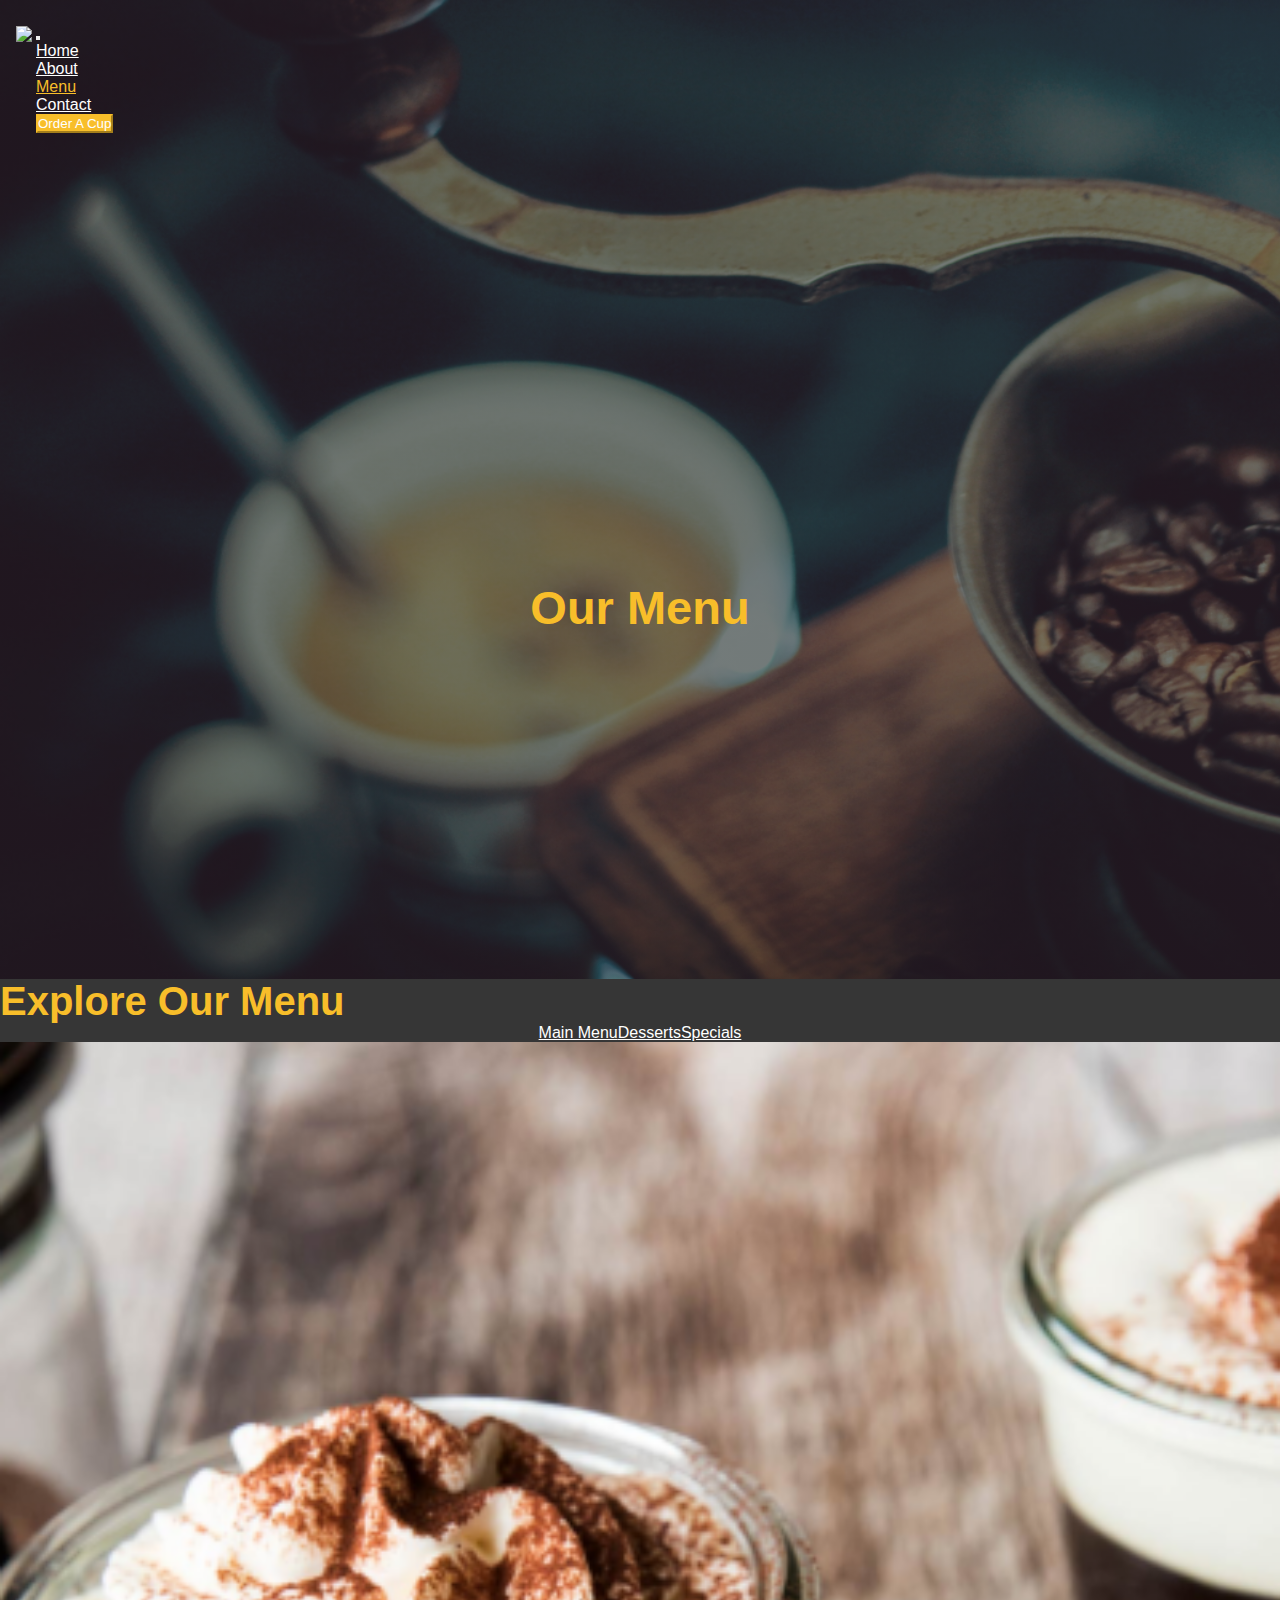
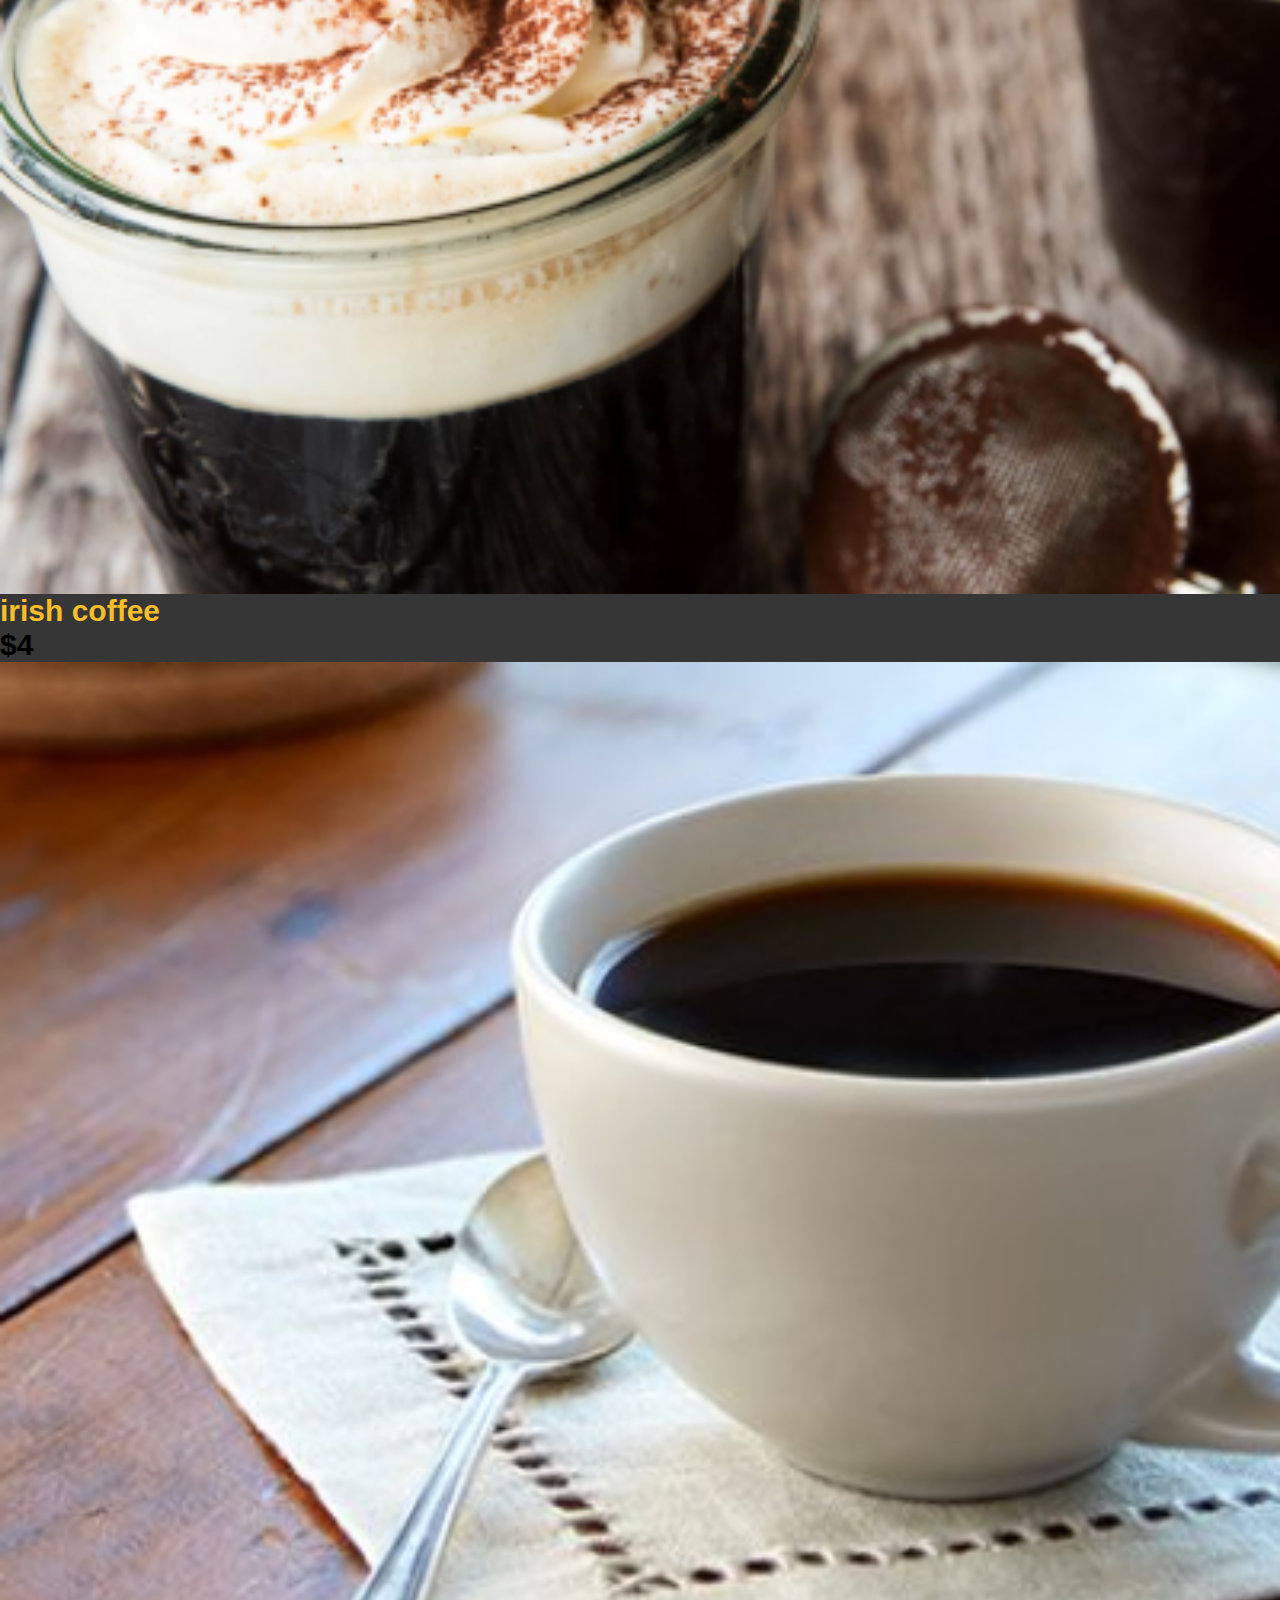
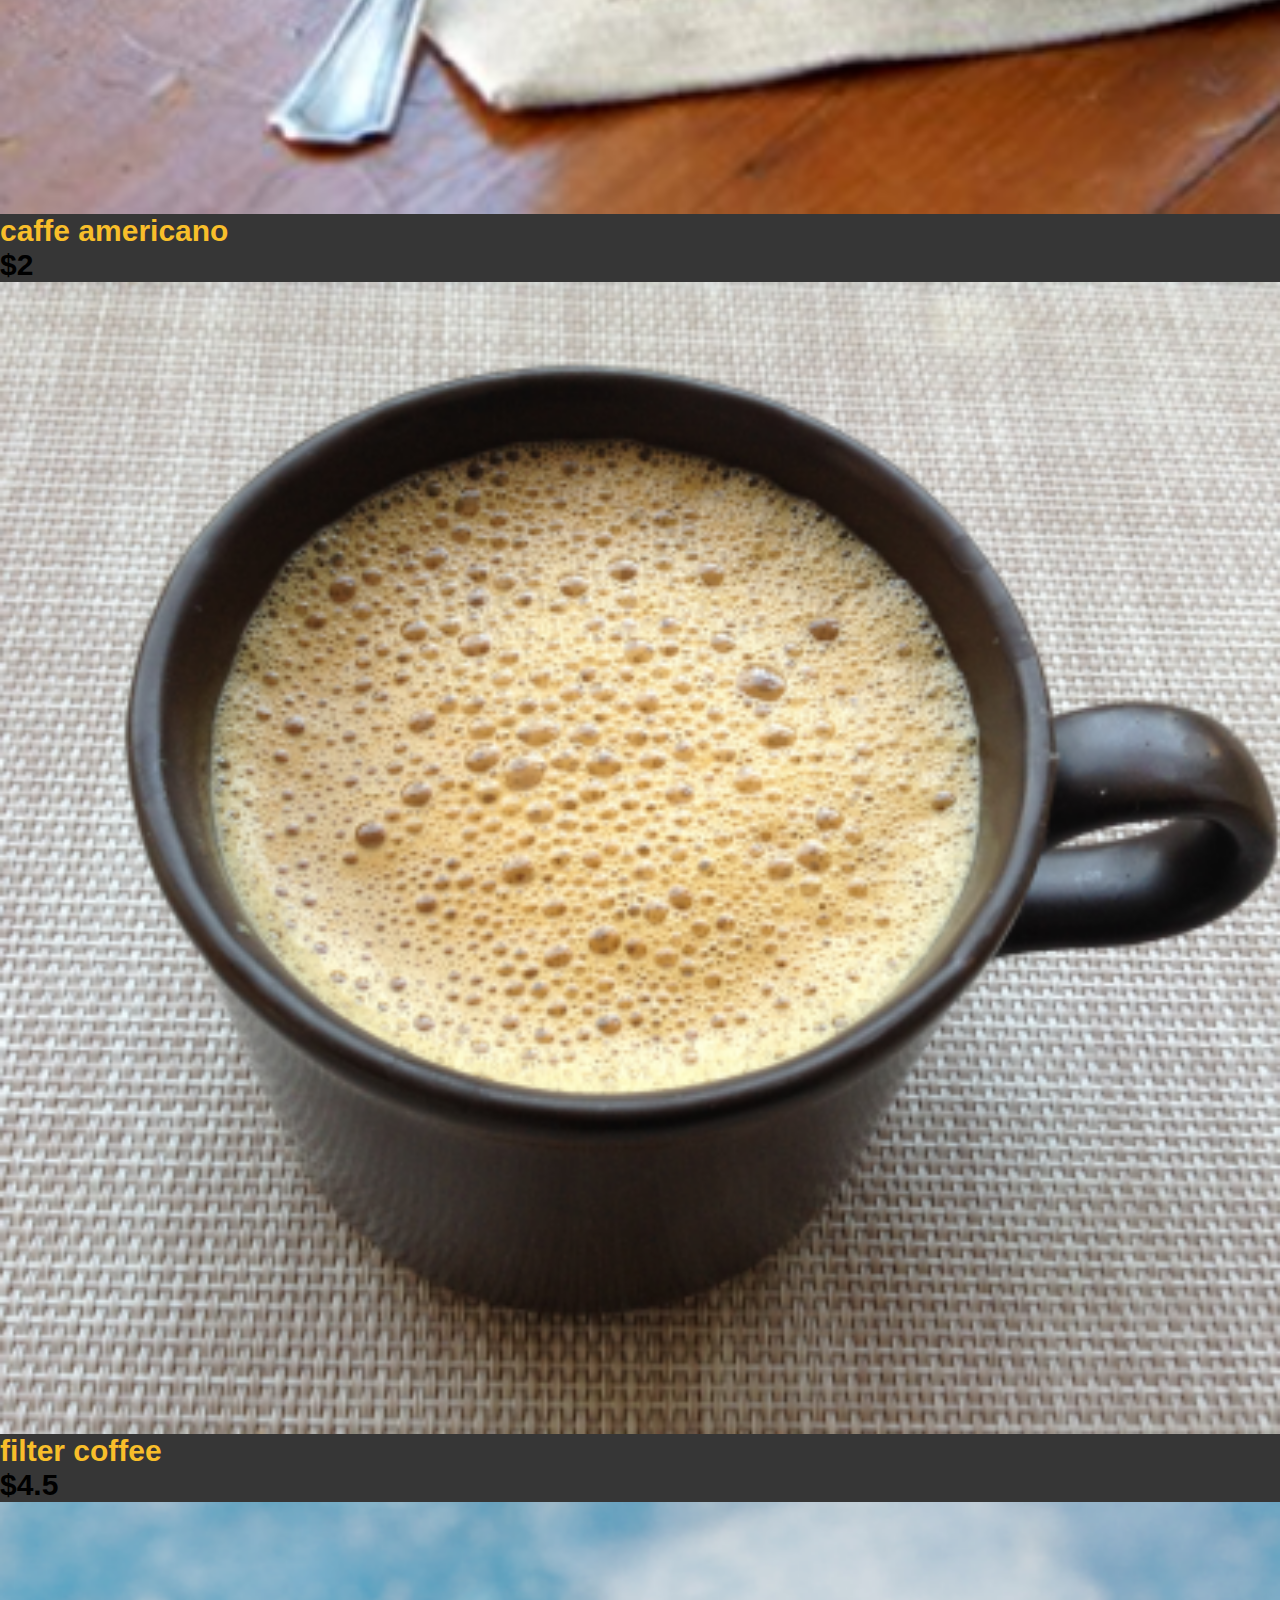
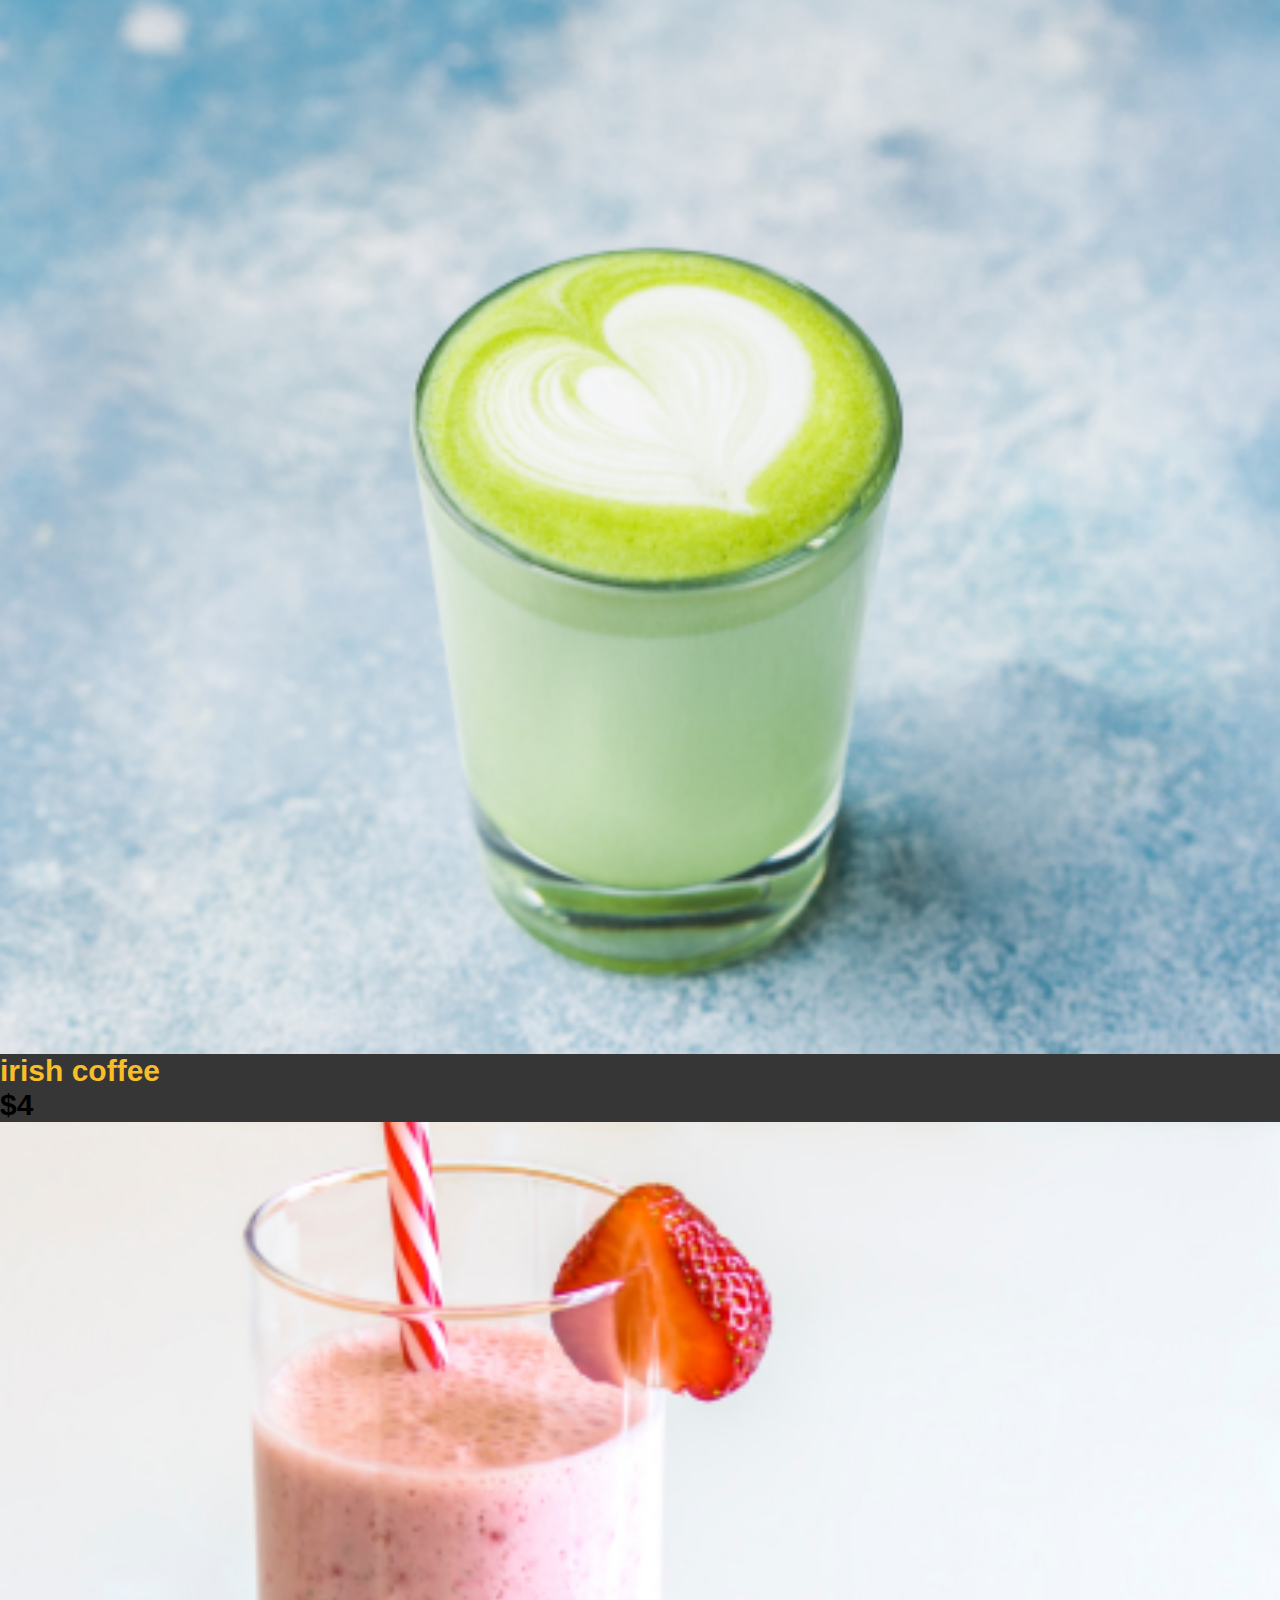
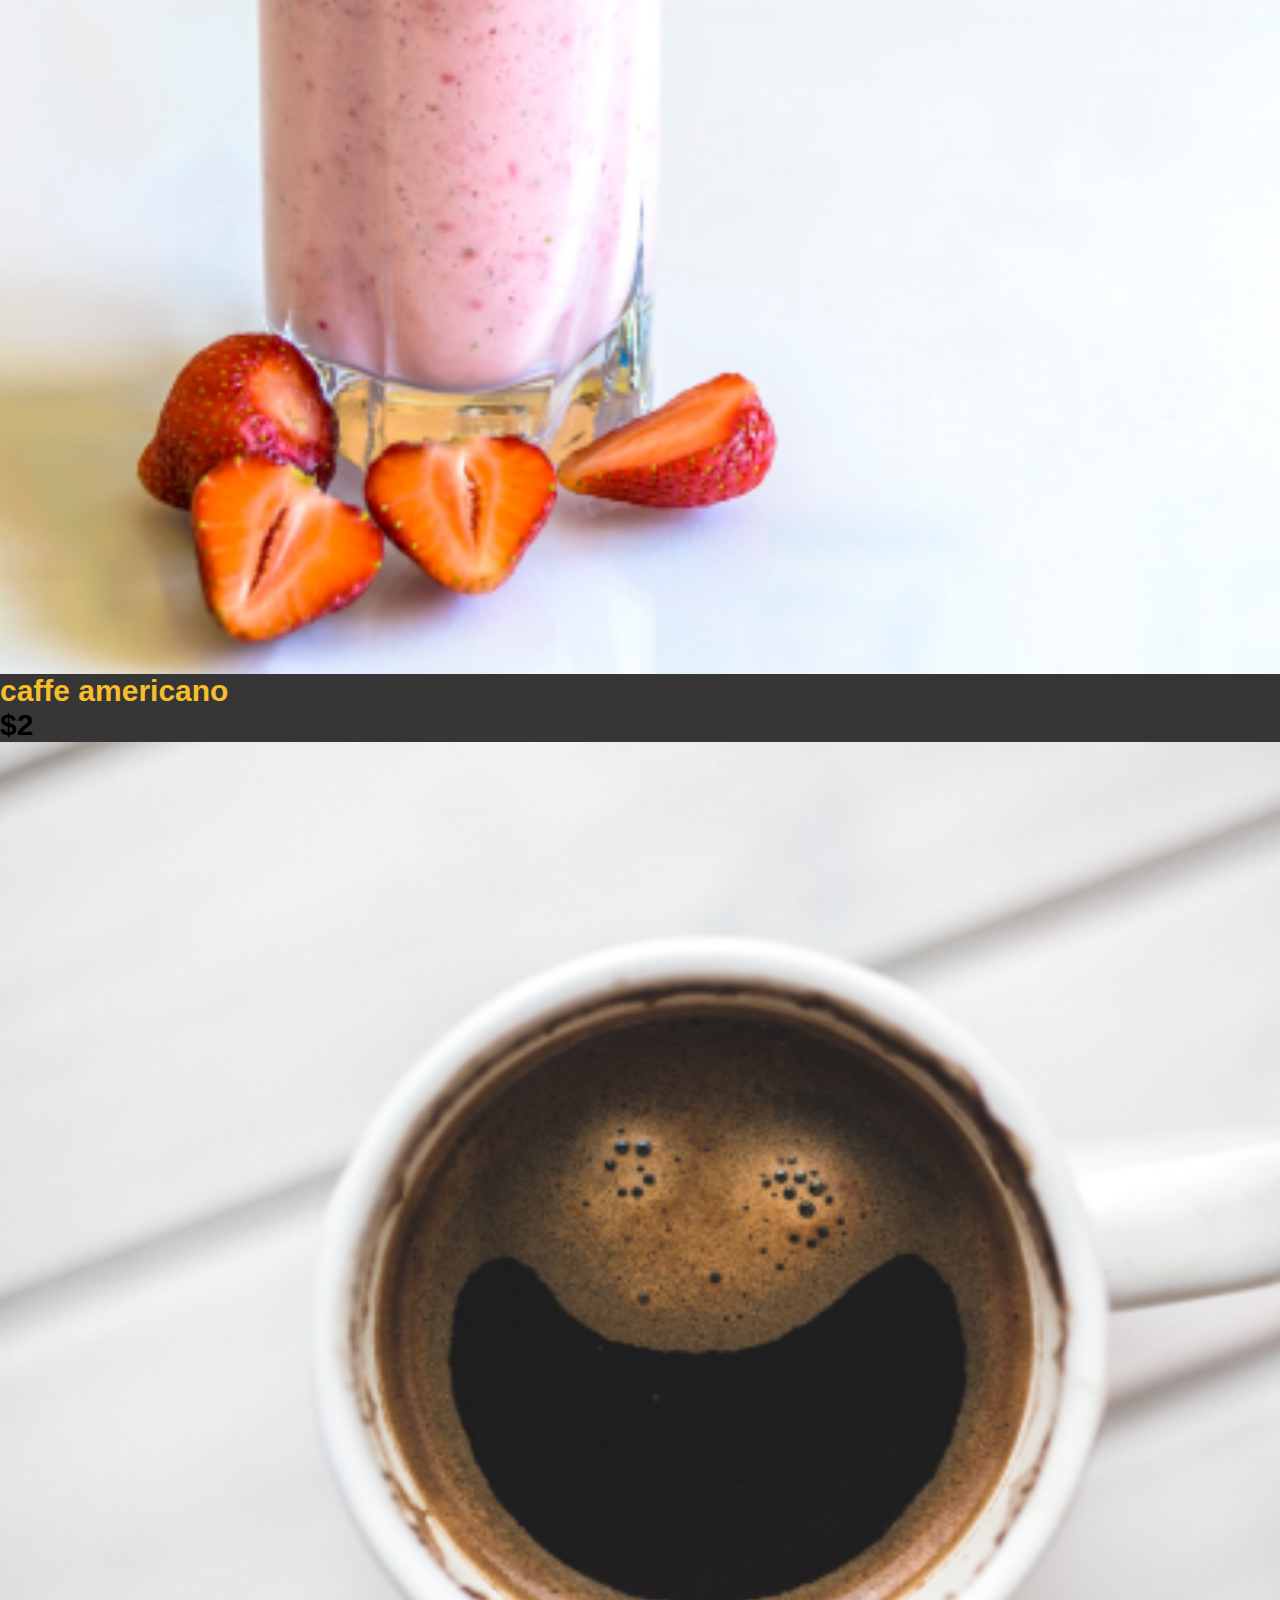
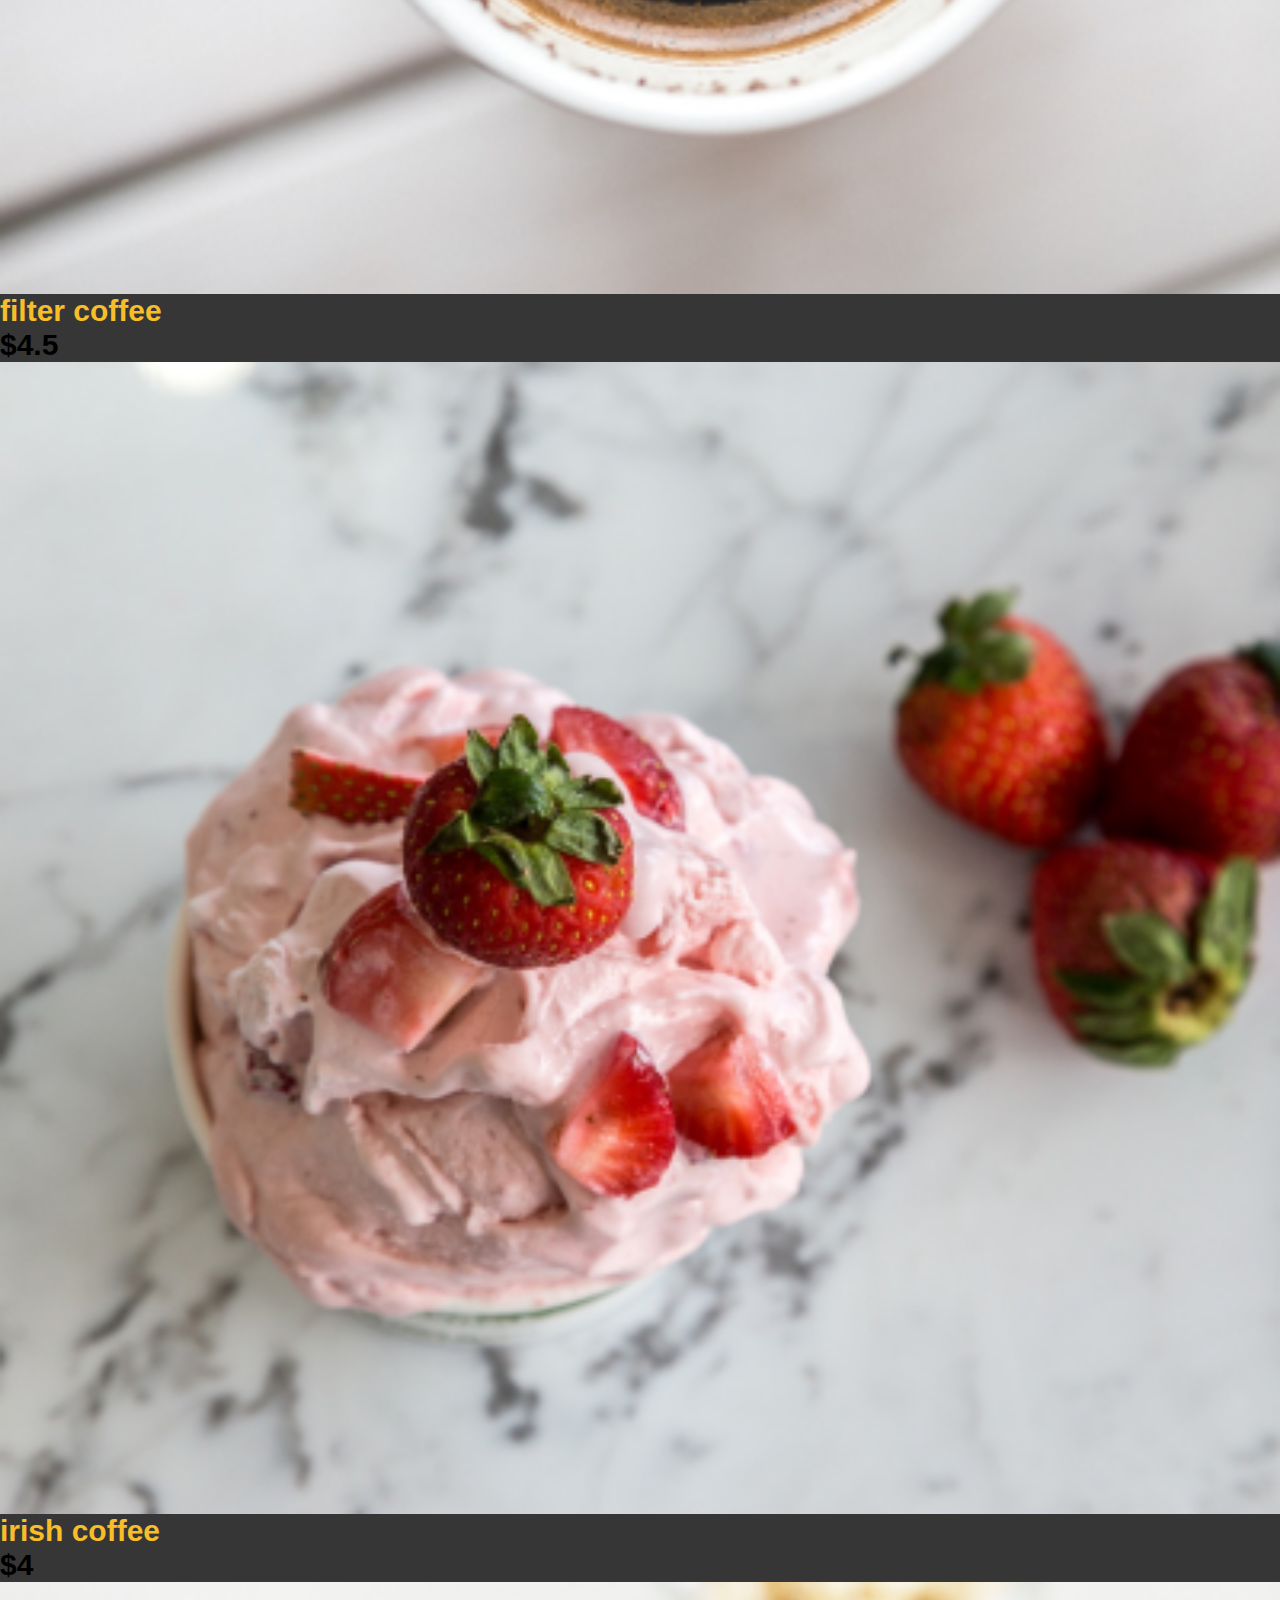
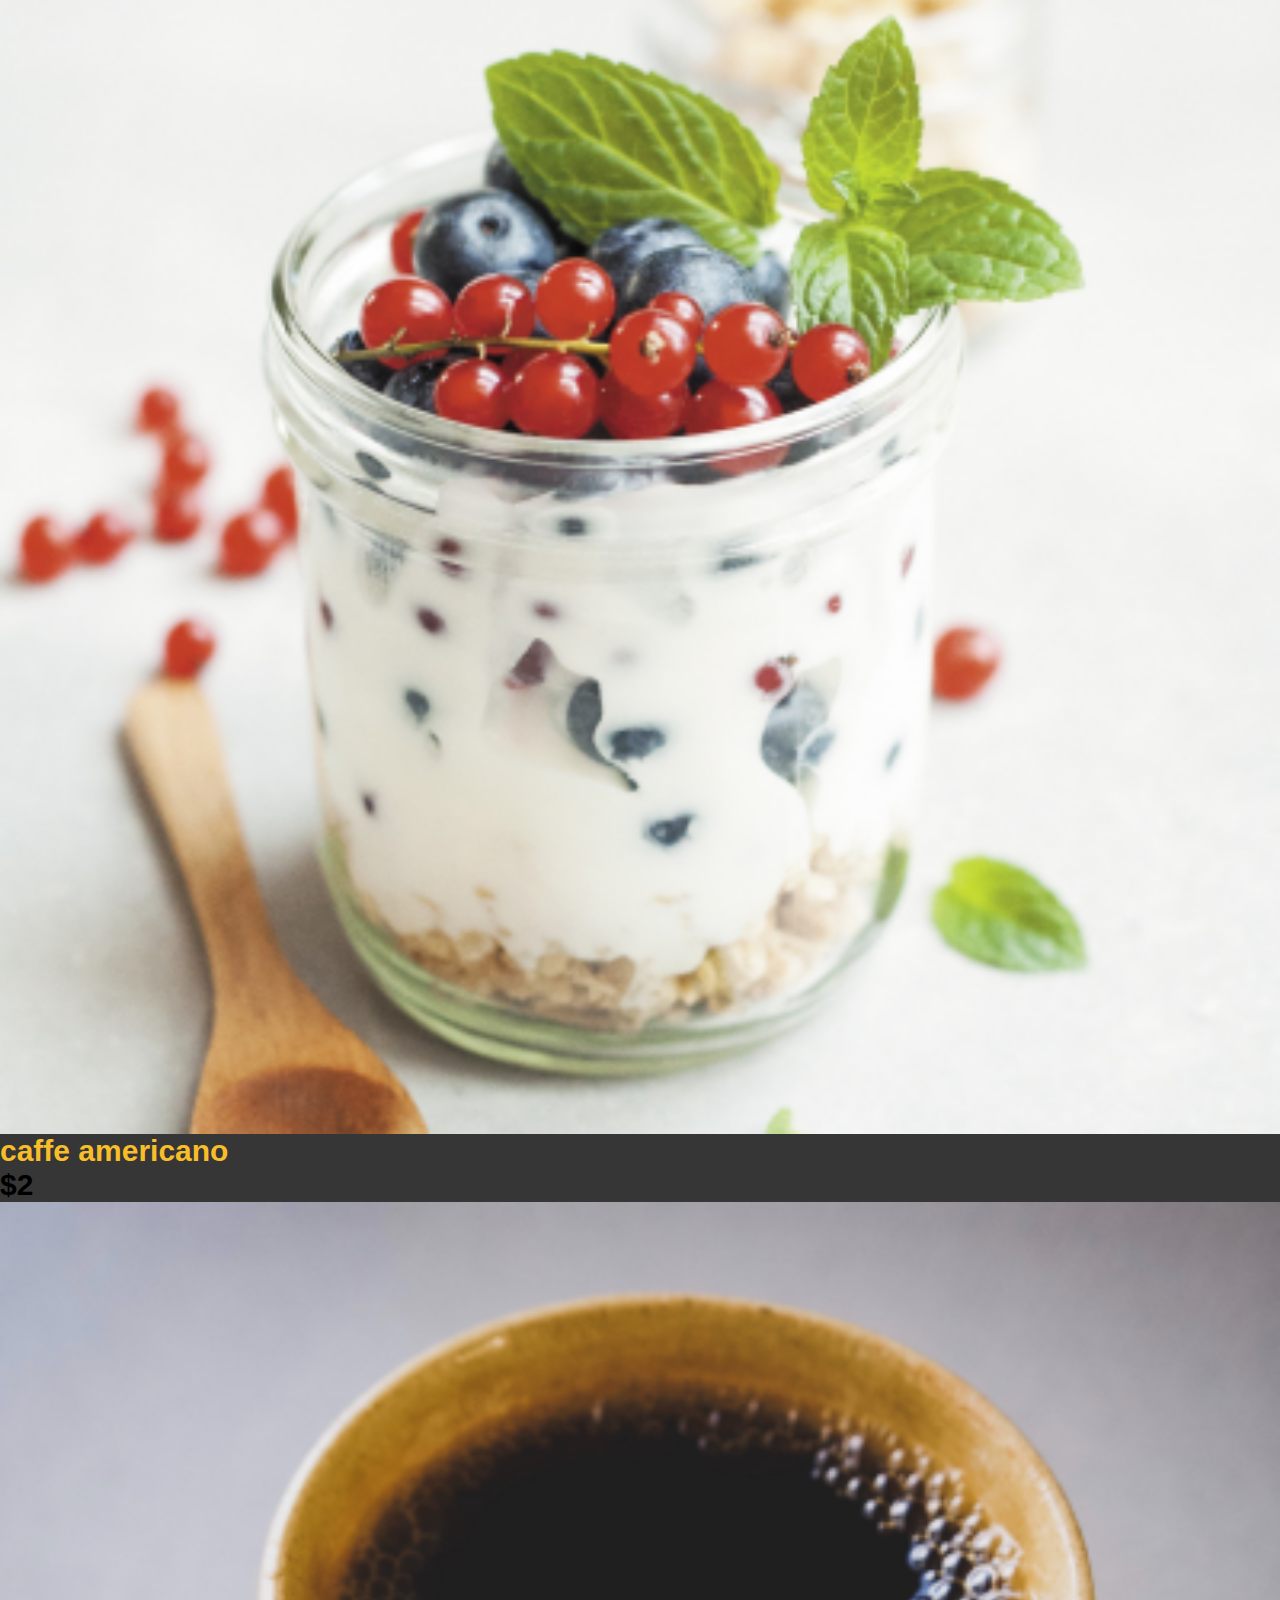
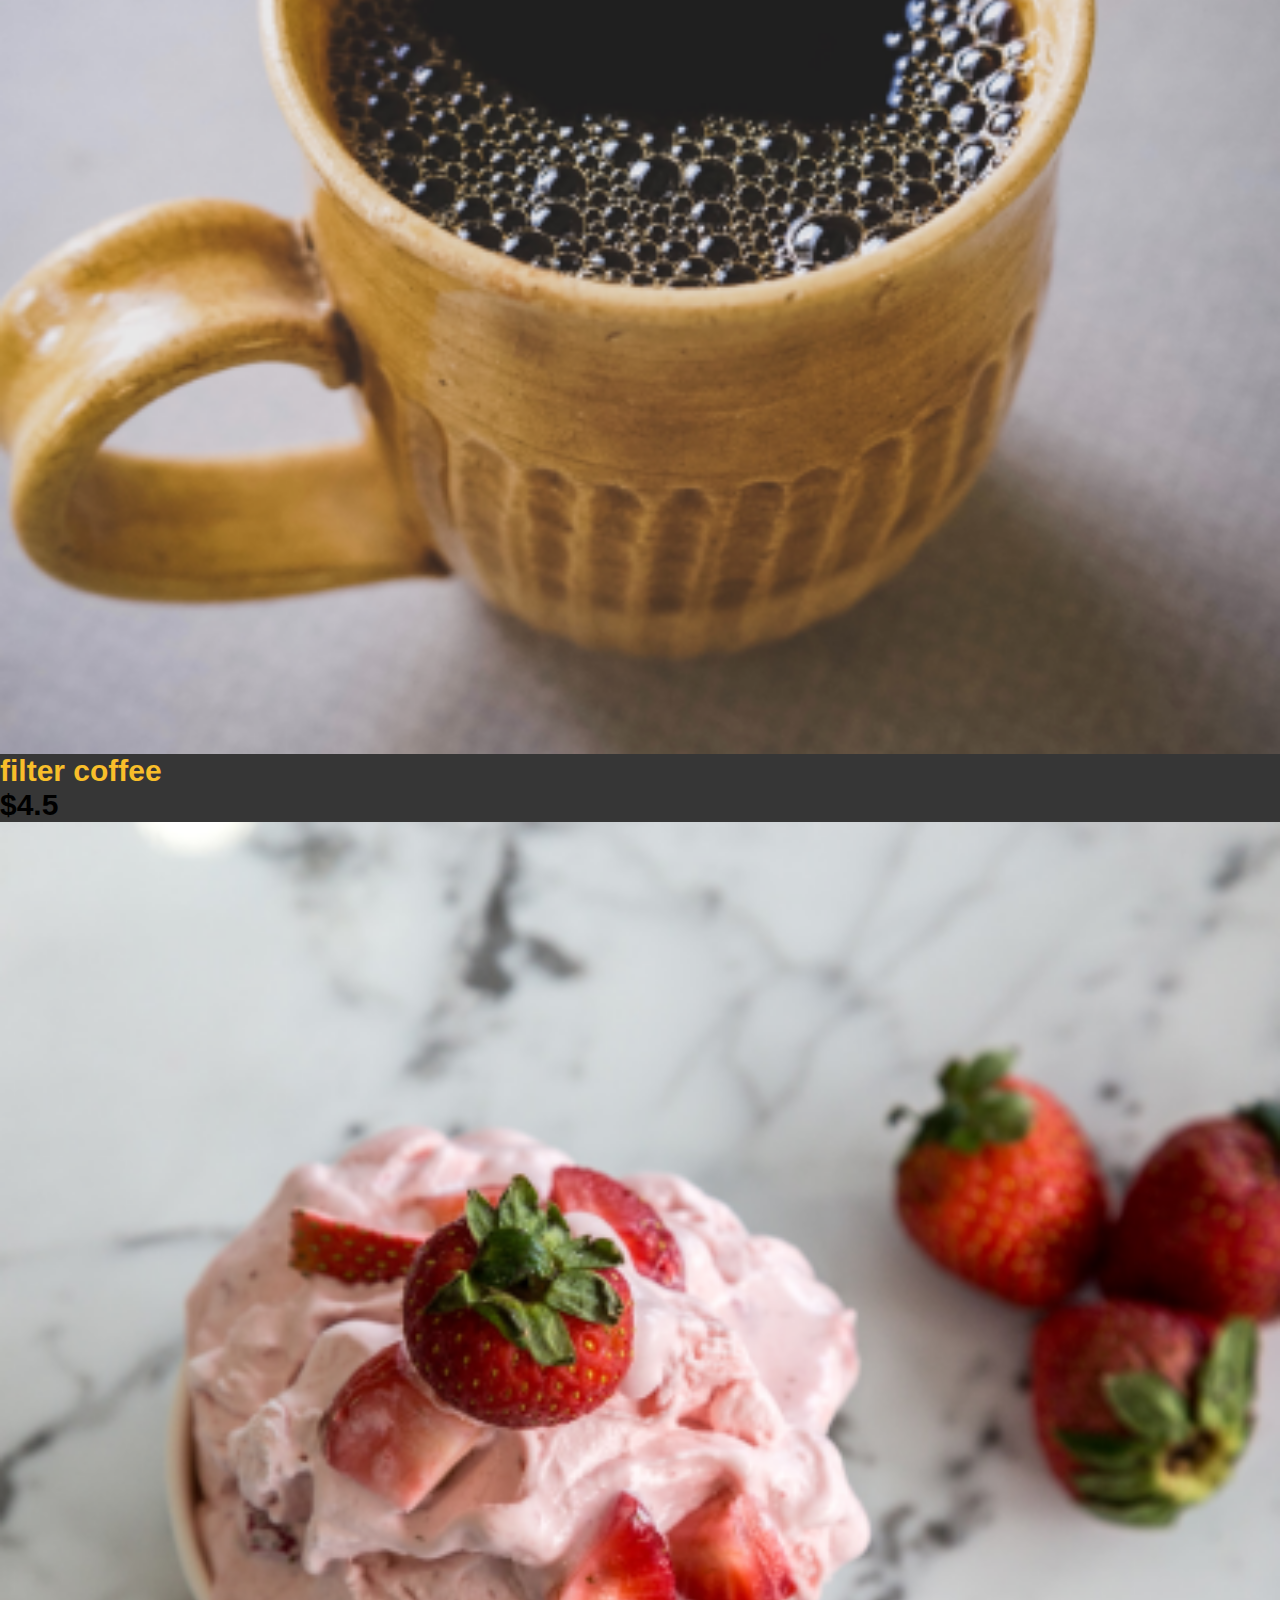
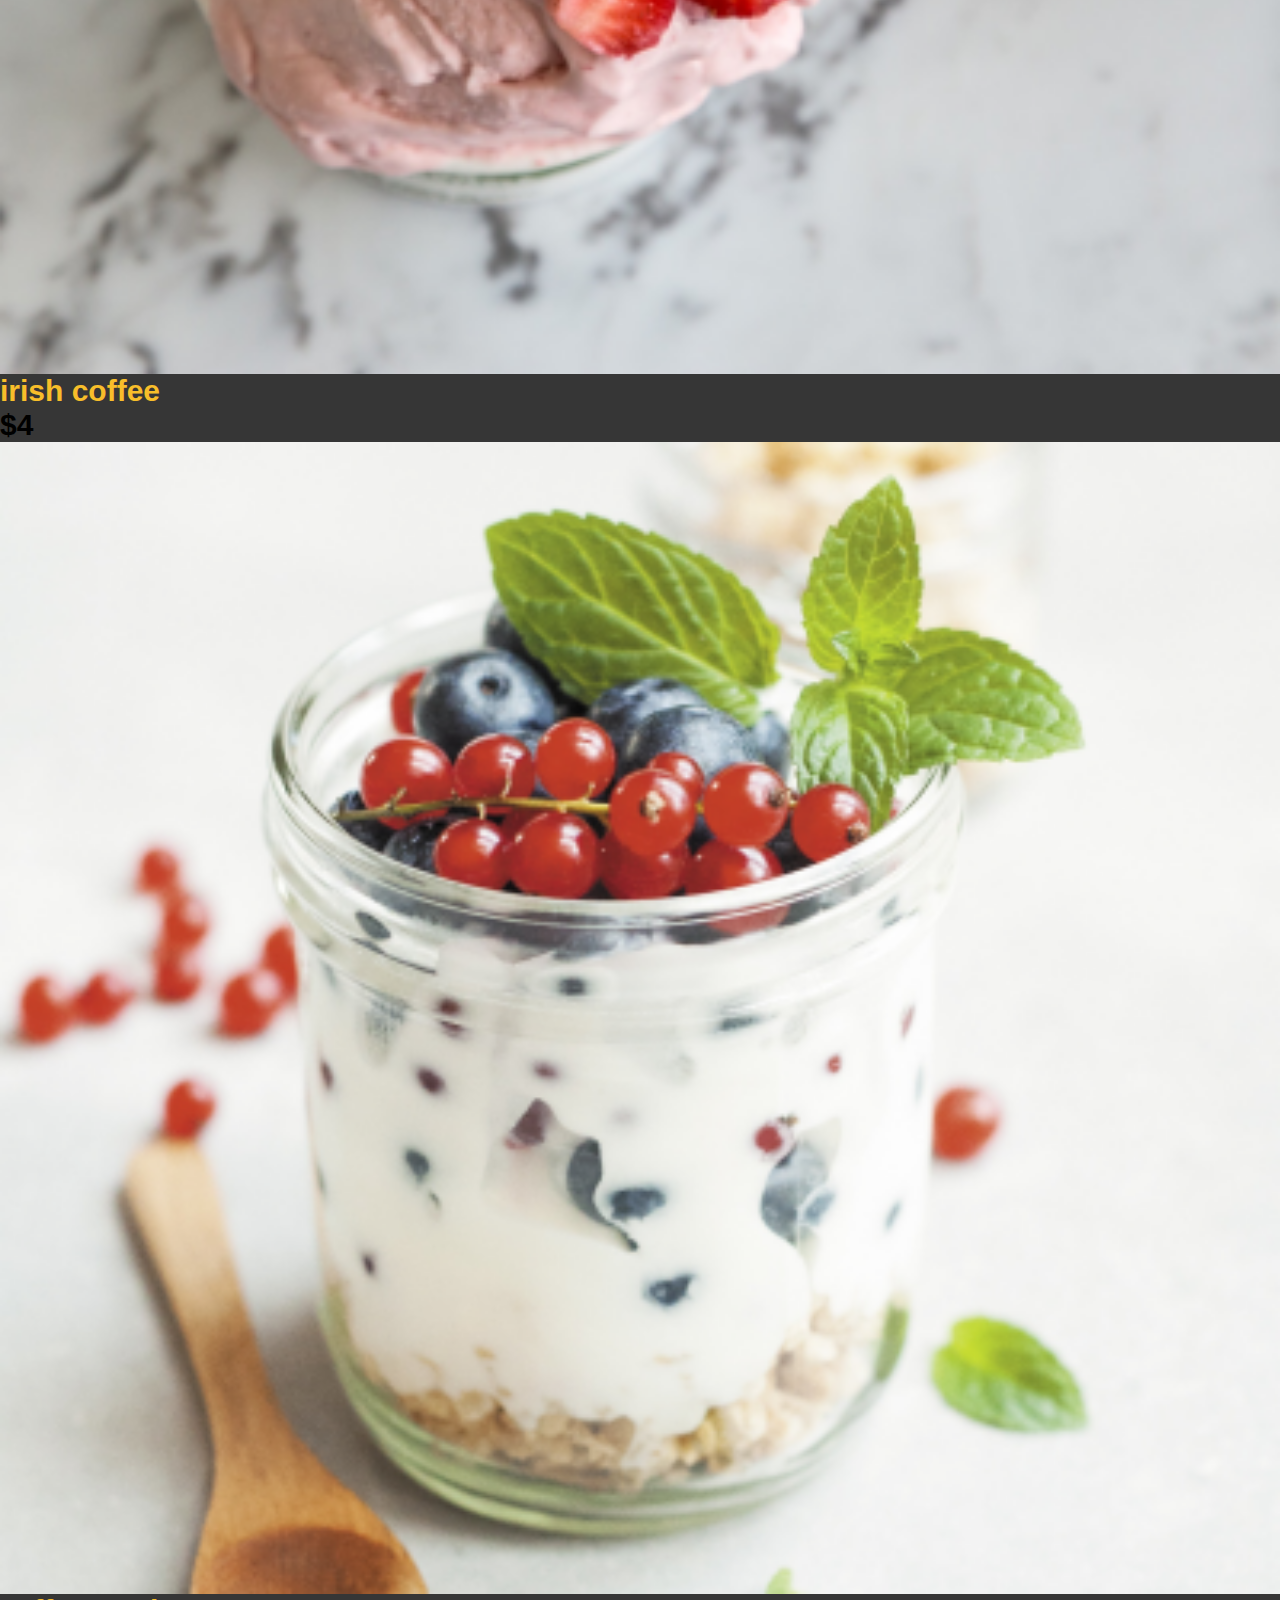
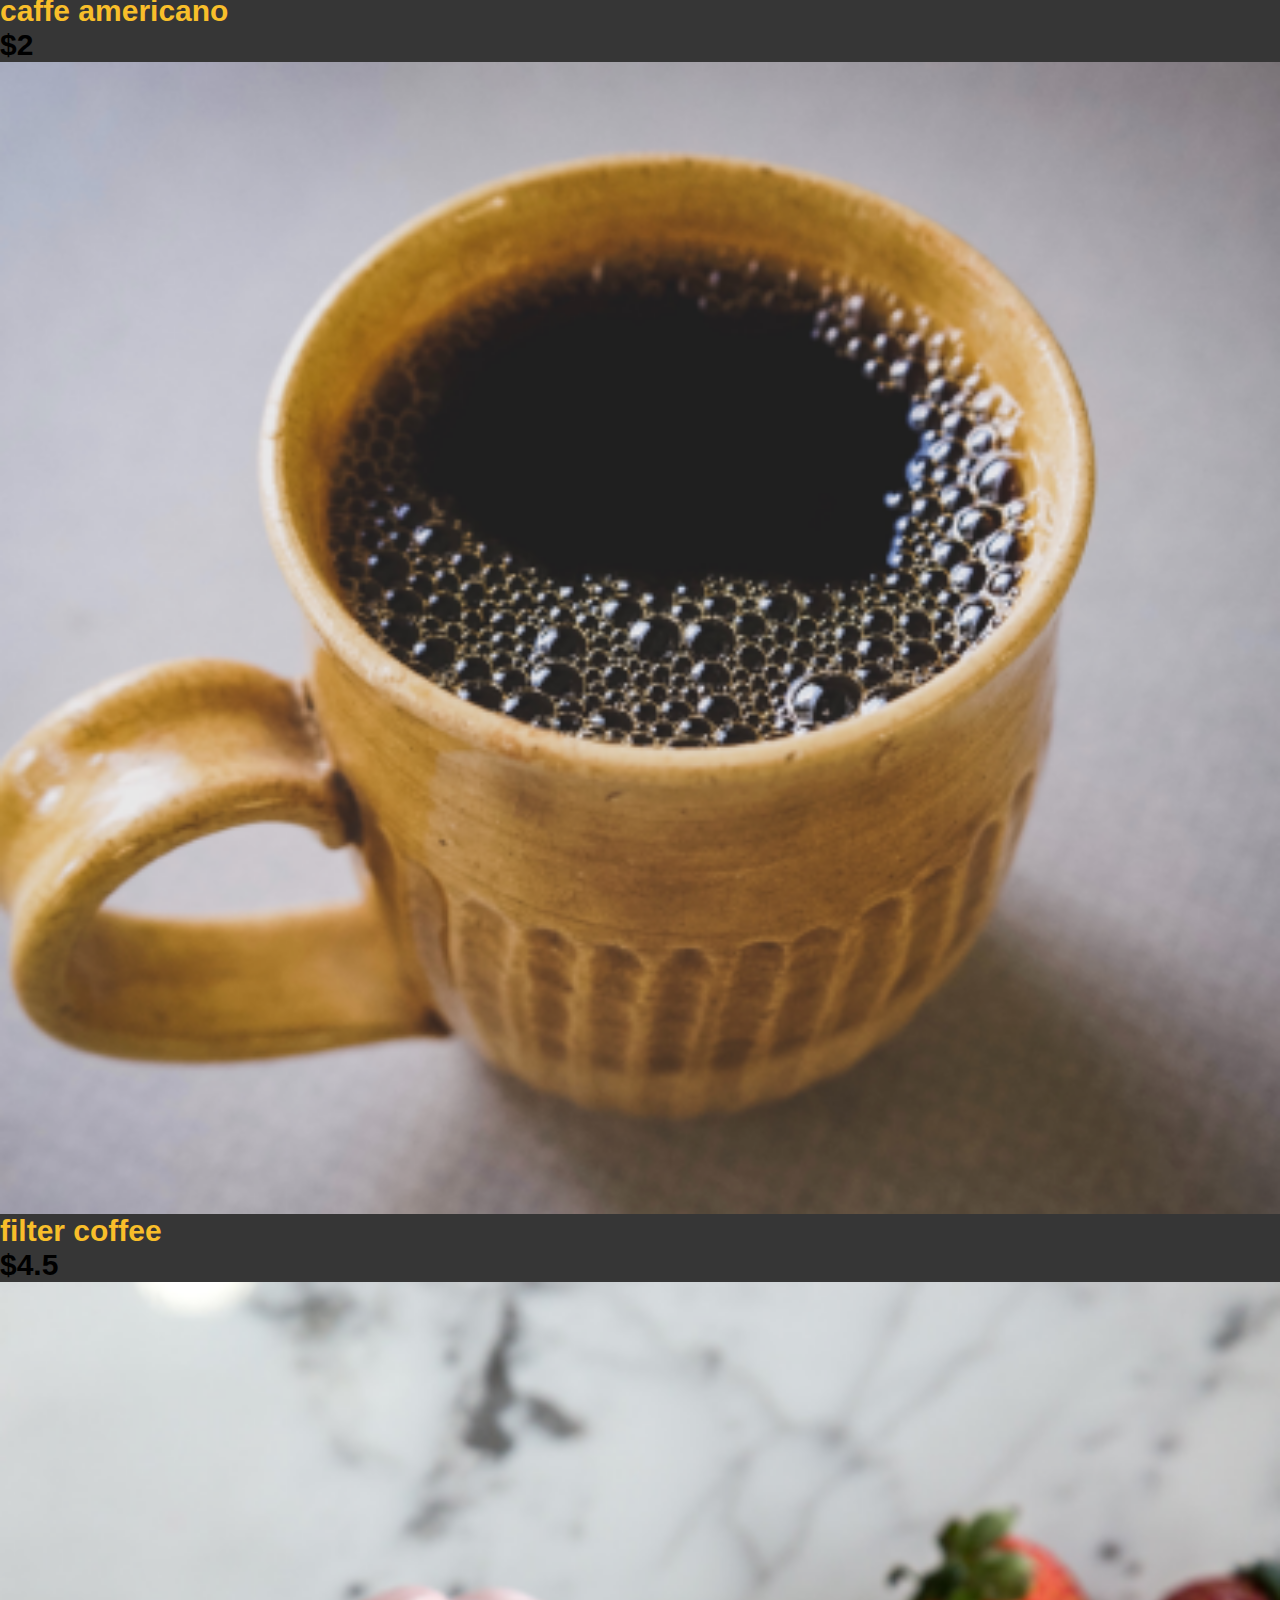
==== menu.html @ de9870c1 "fixes:imagelinks" ====
<!DOCTYPE html>
<html lang="en">

<head>
    <meta charset="UTF-8">
    <meta name="viewport" content="width=device-width, initial-scale=1.0">
    <script src="https://ajax.googleapis.com/ajax/libs/jquery/3.5.1/jquery.min.js"></script>
    <link rel="stylesheet" href="https://stackpath.bootstrapcdn.com/bootstrap/4.5.0/css/bootstrap.min.css"
        integrity="sha384-9aIt2nRpC12Uk9gS9baDl411NQApFmC26EwAOH8WgZl5MYYxFfc+NcPb1dKGj7Sk" crossorigin="anonymous">
    <script src="https://stackpath.bootstrapcdn.com/bootstrap/4.5.0/js/bootstrap.min.js"
        integrity="sha384-OgVRvuATP1z7JjHLkuOU7Xw704+h835Lr+6QL9UvYjZE3Ipu6Tp75j7Bh/kR0JKI" crossorigin="anonymous">
    </script>
   <link rel="stylesheet" href="https://cdnjs.cloudflare.com/ajax/libs/font-awesome/4.7.0/css/font-awesome.min.css">
    <link rel="stylesheet" href="css/menu.css" rel="stylesheet" type="text/css" />

    



    
    <title>CAFE - MENU</title>
</head>

<body>
    <div class="container-fluid main-container">
        <div class="container-fluid top-container">
            <nav class="navbar navbar-expand-lg navbar-light fixed-top header" id="myHeader">
                <div class="container">
                    <a class="navbar-brand" href="#" id="logo-link"><img src="images/about/logo.svg" id="logo"></a>
                    <button class="navbar-toggler" type="button" data-toggle="collapse" data-target="#navbarText"
                        aria-controls="navbarText" aria-expanded="false" aria-label="Toggle navigation"
                        id="nav-toggler">
                        <span class="navbar-toggler-icon" id="navbar-toggler-icon"></span>
                    </button>
                    <div class="collapse navbar-collapse" id="navbarText">
                        <ul class="navbar-nav ml-auto">
                            <li class="nav-item">
                                <a class="nav-link top-link" href="./index.html">Home</a>
                            </li>
                            <li class="nav-item">
                                <a class="nav-link top-link" href="./about.html">About</a>
                            </li>
                            <li class="nav-item">
                                <a class="nav-link top-link active" href="./menu.html">Menu
                                    <span class="sr-only">(current)</span></a>
                            </li>
                            
                            <li class="nav-item">
                                <a class="nav-link top-link" href="./contact.html">Contact</a>
                            </li>
                        </ul>
                        <a class="nav-link top-link" href="#"><button class="btn top-btn">Order A Cup</button></a>
                    </div>
                </div>
            </nav>
            <div class="container main-heading">
                <h1>Our Menu</h1>
            </div>
        </div>


    <main>


        <section class="text-center black blackish">


            <div class="py-5 blackish">
                <div class="container blackish">
                    <h2 class="text-yellow text-capitalize mb-4">Explore Our Menu</h2>

                    <ul class="middle nav-fill nav nav-tabs" id="nav-tab" role="tablist">
                        <li class="text-yellow active px-md-4">
                            <a data-toggle="tab" class="nav-link tab-link text-yellow px-md-4" id="#mainmenu"
                                href="#mainmenu" role="tab">Main Menu</a></li>
                        <li class="text-white px-md-4">
                            <a data-toggle="tab" class="nav-link tab-link text-yellow px-md-4" id="#desserts"
                                href="#desserts" role="tab">Desserts</a></li>
                        <li class="text-white px-md-4">
                            <a data-toggle="tab" class="nav-link tab-link text-yellow px-md-4" id="#specials"
                                href="#specials" role="tab">Specials</a> </li>
                    </ul>
                </div>

                <div class="tab-content">
                    <div class="tab-pane active" id="mainmenu">
                        <div class="d-flex flex-lg-row flex-column justify-content-center">
                            <div class="px-3 py-sm-3">
                                <img src="./images/menu/irishcoffee.png" class="img-fluid" alt="irish coffee">
                                <h3 class="text-yellow text-capitalize">irish coffee</h3>
                                <h3 class="text-white">$4</h3>
                            </div>
                            <div class="px-3 py-sm-3">
                                <img src="./images/menu/caffeamericano.png" class="img-fluid" alt="caffe americano">
                                <h3 class="text-yellow text-capitalize">caffe americano</h3>
                                <h3 class="text-white">$2</h3>
                            </div>
                            <div class="px-3 py-sm-3">
                                <img src="./images/menu/filtercoffee.png" class="img-fluid" alt="filter-coffee">
                                <h3 class="text-yellow text-capitalize">filter coffee</h3>
                                <h3 class="text-white">$4.5</h3>
                            </div>
                        </div>
                        <div class="d-flex flex-lg-row flex-column justify-content-center">
                            <div class="px-3 py-sm-3">
                                <img src="./images/menu/green.png" class="img-fluid" alt="irish coffee">
                                <h3 class="text-yellow text-capitalize">irish coffee</h3>
                                <h3 class="text-white">$4</h3>
                            </div>
                            <div class="px-3 py-sm-3">
                                <img src="./images/menu/redamericano.png" class="img-fluid" alt="caffe americano">
                                <h3 class="text-yellow text-capitalize">caffe americano</h3>
                                <h3 class="text-white">$2</h3>
                            </div>
                            <div class="px-3 py-sm-3">
                                <img src="./images/menu/blackcoffee.png" class="img-fluid" alt="filter-coffee">
                                <h3 class="text-yellow text-capitalize">filter coffee</h3>
                                <h3 class="text-white">$4.5</h3>
                            </div>
                        </div>
                        <div class="d-flex flex-lg-row flex-column justify-content-center">
                            <div class="px-3 py-sm-3">
                                <img src="./images/menu/Rectangle 69.png" class="img-fluid" alt="irish coffee">
                                <h3 class="text-yellow text-capitalize">irish coffee</h3>
                                <h3 class="text-white">$4</h3>
                            </div>
                            <div class="px-3 py-sm-3">
                                <img src="./images/menu/Rectangle 62.png" class="img-fluid" alt="caffe americano">
                                <h3 class="text-yellow text-capitalize">caffe americano</h3>
                                <h3 class="text-white">$2</h3>
                            </div>
                            <div class="px-3 py-sm-3">
                                <img src="./images/menu/Rectangle 65.png" class="img-fluid" alt="filter-coffee">
                                <h3 class="text-yellow text-capitalize">filter coffee</h3>
                                <h3 class="text-white">$4.5</h3>
                            </div>
                        </div>
                        <div class="d-flex flex-lg-row flex-column justify-content-center">
                            <div class="px-3 py-sm-3">
                                <img src="./images/menu/Rectangle 69.png" class="img-fluid" alt="irish coffee">
                                <h3 class="text-yellow text-capitalize">irish coffee</h3>
                                <h3 class="text-white">$4</h3>
                            </div>
                            <div class="px-3 py-sm-3">
                                <img src="./images/menu/Rectangle 62.png" class="img-fluid" alt="caffe americano">
                                <h3 class="text-yellow text-capitalize">caffe americano</h3>
                                <h3 class="text-white">$2</h3>
                            </div>
                            <div class="px-3 py-sm-3">
                                <img src="./images/menu/Rectangle 65.png" class="img-fluid" alt="filter-coffee">
                                <h3 class="text-yellow text-capitalize">filter coffee</h3>
                                <h3 class="text-white">$4.5</h3>
                            </div>
                        </div>
                    </div>

                    <div class="tab-pane" id="desserts">
                        <div class="d-flex flex-lg-row flex-column justify-content-center">
                            <div class="px-3 py-sm-3">
                                <img src="./images/menu/Rectangle 53.png" class="img-fluid" alt="irish coffee">
                                <h3 class="text-yellow text-capitalize">irish coffee</h3>
                                <h3 class="text-white">$4</h3>
                            </div>
                            <div class="px-3 py-sm-3">
                                <img src="./images/menu/Rectangle 64.png" class="img-fluid" alt="caffe americano">
                                <h3 class="text-yellow text-capitalize">caffe americano</h3>
                                <h3 class="text-white">$2</h3>
                            </div>
                            <div class="px-3 py-sm-3">
                                <img src="./images/menu/Rectangle 52.png" class="img-fluid" alt="filter-coffee">
                                <h3 class="text-yellow text-capitalize">filter coffee</h3>
                                <h3 class="text-white">$4.5</h3>
                            </div>
                        </div>
                        <div class="d-flex flex-lg-row flex-column justify-content-center">
                            <div class="px-3 py-sm-3">
                                <img src="./images/menu/Rectangle 55.png" class="img-fluid" alt="irish coffee">
                                <h3 class="text-yellow text-capitalize">irish coffee</h3>
                                <h3 class="text-white">$4</h3>
                            </div>
                            <div class="px-3 py-sm-3">
                                <img src="./images/menu/Rectangle 56.png" class="img-fluid" alt="caffe americano">
                                <h3 class="text-yellow text-capitalize">caffe americano</h3>
                                <h3 class="text-white">$2</h3>
                            </div>
                            <div class="px-3 py-sm-3">
                                <img src="./images/menu/Rectangle 57.png" class="img-fluid" alt="filter-coffee">
                                <h3 class="text-yellow text-capitalize">filter coffee</h3>
                                <h3 class="text-white">$4.5</h3>
                            </div>
                        </div>
                        <div class="d-flex flex-lg-row flex-column justify-content-center">
                            <div class="px-3 py-sm-3">
                                <img src="./images/menu/Rectangle 68.png" class="img-fluid" alt="irish coffee">
                                <h3 class="text-yellow text-capitalize">irish coffee</h3>
                                <h3 class="text-white">$4</h3>
                            </div>
                            <div class="px-3 py-sm-3">
                                <img src="./images/menu/Rectangle 64.png" class="img-fluid" alt="caffe americano">
                                <h3 class="text-yellow text-capitalize">caffe americano</h3>
                                <h3 class="text-white">$2</h3>
                            </div>
                            <div class="px-3 py-sm-3">
                                <img src="./images/menu/Rectangle 66.png" class="img-fluid" alt="filter-coffee">
                                <h3 class="text-yellow text-capitalize">filter coffee</h3>
                                <h3 class="text-white">$4.5</h3>
                            </div>
                        </div>
                        <div class="d-flex flex-lg-row flex-column justify-content-center">
                            <div class="px-3 py-sm-3">
                                <img src="./images/menu/Rectangle 66.png" class="img-fluid" alt="irish coffee">
                                <h3 class="text-yellow text-capitalize">irish coffee</h3>
                                <h3 class="text-white">$4</h3>
                            </div>
                            <div class="px-3 py-sm-3">
                                <img src="./images/menu/Rectangle 66 (1).png" class="img-fluid" alt="caffe americano">
                                <h3 class="text-yellow text-capitalize">caffe americano</h3>
                                <h3 class="text-white">$2</h3>
                            </div>
                            <div class="px-3 py-sm-3">
                                <img src="./images/menu/Rectangle 66 (2).png" class="img-fluid" alt="filter-coffee">
                                <h3 class="text-yellow text-capitalize">filter coffee</h3>
                                <h3 class="text-white">$4.5</h3>
                            </div>
                        </div>
                    </div>

                    <div class="tab-pane" id="specials">
                        <div class="d-flex flex-lg-row flex-column justify-content-center">
                            <div class="px-3 py-sm-3">
                                <img src="./images/menu/irishcoffee.png" class="img-fluid" alt="irish coffee">
                                <h3 class="text-yellow text-capitalize">irish coffee</h3>
                                <h3 class="text-white">$4</h3>
                            </div>
                            <div class="px-3 py-sm-3">
                                <img src="./images/menu/caffeamericano.png" class="img-fluid" alt="caffe americano">
                                <h3 class="text-yellow text-capitalize">caffe americano</h3>
                                <h3 class="text-white">$2</h3>
                            </div>
                            <div class="px-3 py-sm-3">
                                <img src="./images/menu/filtercoffee.png" class="img-fluid" alt="filter-coffee">
                                <h3 class="text-yellow text-capitalize">filter coffee</h3>
                                <h3 class="text-white">$4.5</h3>
                            </div>
                        </div>
                        <div class="d-flex flex-lg-row flex-column justify-content-center">
                            <div class="px-3 py-sm-3">
                                <img src="./images/menu/green.png" class="img-fluid" alt="irish coffee">
                                <h3 class="text-yellow text-capitalize">irish coffee</h3>
                                <h3 class="text-white">$4</h3>
                            </div>
                            <div class="px-3 py-sm-3">
                                <img src="./images/menu/redamericano.png" class="img-fluid" alt="caffe americano">
                                <h3 class="text-yellow text-capitalize">caffe americano</h3>
                                <h3 class="text-white">$2</h3>
                            </div>
                            <div class="px-3 py-sm-3">
                                <img src="./images/menu/blackcoffee.png" class="img-fluid" alt="filter-coffee">
                                <h3 class="text-yellow text-capitalize">filter coffee</h3>
                                <h3 class="text-white">$4.5</h3>
                            </div>
                        </div>
                        <div class="d-flex flex-lg-row flex-column justify-content-center">
                            <div class="px-3 py-sm-3">
                                <img src="./images/menu/Rectangle 69.png" class="img-fluid" alt="irish coffee">
                                <h3 class="text-yellow text-capitalize">irish coffee</h3>
                                <h3 class="text-white">$4</h3>
                            </div>
                            <div class="px-3 py-sm-3">
                                <img src="./images/menu/Rectangle 62.png" class="img-fluid" alt="caffe americano">
                                <h3 class="text-yellow text-capitalize">caffe americano</h3>
                                <h3 class="text-white">$2</h3>
                            </div>
                            <div class="px-3 py-sm-3">
                                <img src="./images/menu/Rectangle 65.png" class="img-fluid" alt="filter-coffee">
                                <h3 class="text-yellow text-capitalize">filter coffee</h3>
                                <h3 class="text-white">$4.5</h3>
                            </div>
                        </div>
                    </div>
                </div>

            </div>

        </section>

    </main>

    <div class="container-fluid footer">
        <footer class="container">
            <div class="row">
                <div class="col-md-4 d-flex flex-column bottom-details">
                    <div>
                        <div class="footer-top">
                            <img src="./images/about/logo.svg" alt="logo" id="footer-logo">
                        </div>
                        <p class="info d-flex align-items-center"><img src="./images/about/phone-icon.svg"
                                alt="phone">
                            <span>08126345978,
                                01563948</span>
                        </p>
                        <p class="info d-flex align-items-center"><img src="./images/about/location icon.svg"
                                alt="location"> <span>3100 Eve Steet,
                                Riverside
                                83412</span></p>
                        <p class="info d-flex align-items-center"><img src="./images/about/mail-icon.svg"
                                alt="mail">
                            <span>info@koficafe.com</span>
                        </p>
                    </div>
                </div>
                <div class="col-md-4 d-flex flex-column align-items-md-center bottom-details">
                    <div>
                        <div class="footer-top">
                            <h3>Working Days</h3>
                        </div>
                        <p>Monday-Friday <br><span class="time">9am-9pm</span></p>
                        <p>Saturday-Sunday <br><span class="time">10am-4pm</span></p>
                    </div>
                </div>
                <div class="col-md-4 d-flex flex-column align-items-md-center bottom-details">
                    <div style="margin-bottom:1rem">
                        <div class="footer-top">
                            <h3>Follow Us</h3>
                        </div>
                        <div class="row pl-1">
                            <div>
                                <a href=""><img src="./images/about/facebook-logo.svg" alt="facebook link"
                                        class="social-icon">
                                </a></div>
                            <div>
                                <a href=""><img src="./images/about/twitter-logo.svg" alt="twitter link"
                                        class="social-icon">
                                </a></div>
                            <div>
                                <a href=""><img src="./images/about/Inst logo.svg" alt="instagram link"
                                        class="social-icon">
                                </a></div>
                        </div>
                    </div>
                </div>
            </div>
            <div style="margin-top: 50px;">
                <span id="bottom"> &copy;
                    2020 KofiCafe All Right Reserved</span>
            </div>
        </footer>
    </div>

</div>
<script src="https://code.jquery.com/jquery-3.5.1.slim.min.js"
    integrity="sha384-DfXdz2htPH0lsSSs5nCTpuj/zy4C+OGpamoFVy38MVBnE+IbbVYUew+OrCXaRkfj" crossorigin="anonymous">
    </script>
  <script src="./js/about.js"></script>
  <script src="https://cdn.jsdelivr.net/npm/popper.js@1.16.0/dist/umd/popper.min.js"
    integrity="sha384-Q6E9RHvbIyZFJoft+2mJbHaEWldlvI9IOYy5n3zV9zzTtmI3UksdQRVvoxMfooAo" crossorigin="anonymous">
    </script>
  <script src="https://stackpath.bootstrapcdn.com/bootstrap/4.5.0/js/bootstrap.min.js"
    integrity="sha384-OgVRvuATP1z7JjHLkuOU7Xw704+h835Lr+6QL9UvYjZE3Ipu6Tp75j7Bh/kR0JKI" crossorigin="anonymous">
    </script>
<script src="./js/about.js"></script>
</body>

</html>
---- css/menu.css ----
ul {
  list-style-type: none;
}
h1 {
  font-size: 47px !important;
}

h2 {
  font-size: 40px !important;
}

h3 {
  font-size: 30px !important;
}

h4 {
  font-size: 20px !important;
}

p {
  font-size: 18px !important;
}

.logofont {
  font-family: Aclonica;
}
/* 
header {
  background-image: url("../images/menu/browncoffee.png");
  background-position: center;
  background-repeat: no-repeat;
  background-size: cover;
  width: 100%;
  min-height: 690px;
  position: relative; */
}

footer {
  background-image: url("../footerimage.png");
}

/* header::after {
  content: "";
  background-color: rgba(0, 0, 0, 0.59);
  position: absolute;
  width: 100%;
  height: 100%;
  top: 0;
  z-index: 1;
} */

nav,
header > section {
  position: relative;
  z-index: 3;
}

.gold-filled-btn {
  border-radius: 5px;
  padding: 10px 20px;
  background-color: #f8be2a;
  color: #ffffff;
  border: none;
  outline: none;
}

.transparent-btn {
  border-radius: 5px;
  padding: 10px 20px;
  border: 1px solid #f8be2a;
  color: #f8be2a;
  background: transparent;
  outline: none;
}

.text-yellow {
  color: #f8be2a !important;
}

.blackish {
  background-color: #363636 !important;
}

.black {
  background-color: #000000;
}

.textu {
  font-family: Aclonica !important;
  text-decoration: underline;
}

.margin-top {
  margin-top: 150px;
}

.center-text {
  max-width: 600px;
  margin: 0 auto !important;
}

.img-resize {
  width: 26px !important;
  height: 22px !important;
}

.middle {
  display: flex;
  justify-content: center;
}
.footerimg {
  position: absolute;
  width: 1440px;
  height: 501px;
  left: 0px;
  top: 3026px;

  background: url(footerimg);
}

.tab-link {
  color: #fff !important;
  border: none;
}

.nav-tabs {
  border: none;
}

.nav-tabs .nav-link.active {
  color: #f8be2a !important;
  border: none;
}

* {
  padding: 0;
  margin: 0;
  box-sizing: border-box;
}

body {
  position: relative;
  margin: 0;
  font-family: "Open Sans", sans-serif;
  font-size: 1rem;
  -webkit-font-smoothing: antialiased;
  -moz-osx-font-smoothing: grayscale;
}

.container-fluid {
  padding: 0;
}

.top-container {
  background-image: linear-gradient(
      90deg,
      rgba(34, 34, 34, 0.6) 0%,
      rgba(34, 34, 34, 0.6) 50%,
      rgba(34, 34, 34, 0.6) 100%
    ),
    url("../images/menu/browncoffee.png");
  min-height: 100vh;
  background-repeat: no-repeat;
  background-size: cover;
}

.sticky {
  background-color: rgba(0, 0, 0, 0.8);
}

#logo {
  width: 120px;
}

.navbar {
  padding: 1.5rem 1rem;
}

.navbar-light .navbar-nav .nav-link {
  color: #fff;
}

.navbar-light .navbar-nav .nav-link:hover {
  color: #f8be2a;
}

.navbar-light .navbar-nav .nav-link.active {
  color: #f8be2a;
}

.top-link {
  margin: 0 20px;
  color: #fff;
}

.top-btn {
  color: #fff;
  background-color: #f8be2a;
  border-color: #f8be2a;
}

.main-heading {
  display: flex;
  justify-content: center;
  align-items: center;
  color: #f8be2a;
  padding-top: 78px;
  min-height: calc(100vh - 78px);
}

h1 {
  font-size: 4rem;
  font-weight: 600;
}

.story {
  background-color: #363636;
  color: #fff;
  min-height: 550px;
  padding-top: 78px;
}

h2 {
  color: #f8be2a;
  font-size: 2.4rem;
}

.story p {
  font-size: 1.1rem;
  line-height: 200%;
}

img {
  width: 100%;
}

.offers {
  background-color: #111;
  min-height: 350px;
  padding-top: 78px;
}

.offer {
  display: flex;
  align-items: center;
}

.offers h3 {
  text-align: center;
  color: #f8be2a;
  margin-top: 0;
  padding-bottom: 30px;
}

.team {
  text-align: center;
  background-color: #363636;
  color: #fff;
  min-height: 630px;
  padding-top: 78px;
}

.team-members {
  display: flex;
  align-items: center;
}

.team h2 {
  padding-bottom: 30px;
}

.icon {
  width: 100px;
  height: 100px;
}

.center {
  display: flex;
  flex-direction: column;
  justify-content: center;
  align-items: center;
  color: #fff;
  font-size: 1.2rem;
}

.member {
  margin-bottom: 20px;
}
.member:hover {
  transform: scale(1.1, 1.1);
}

.customers {
  min-height: 480px;
  background-color: #111;
  padding-top: 78px;
}

.customers h2 {
  margin-bottom: 30px;
}

.mySlides {
  display: none;
}
img {
  vertical-align: middle;
}

/* Slideshow container */
.slideshow-container {
  max-width: 1000px;
  min-height: 380px;
  position: relative;
  margin: auto;
  display: flex;
  justify-content: center;
}

/* Caption text */
.text {
  color: #f2f2f2;
  font-size: 15px;
  padding: 20px 200px;
  position: absolute;
  /* bottom: 8px; */
  left: 0;
  width: 100%;
  text-align: center;
}

/* The dots/bullets/indicators */
.dot {
  height: 15px;
  width: 15px;
  margin: 0 2px;
  background-color: #363636;
  border-radius: 50%;
  display: inline-block;
  transition: background-color 0.6s ease;
}

.active-dot {
  background-color: #f8be2a;
}

/* Fading animation */
.fade {
  -webkit-animation-name: fade;
  -webkit-animation-duration: 6.5s;
  animation-name: fade;
  animation-duration: 6.5s;
}

@-webkit-keyframes fade {
  from {
    opacity: 0.5;
  }
  to {
    opacity: 1;
  }
}

@keyframes fade {
  from {
    opacity: 0.5;
  }
  to {
    opacity: 1;
  }
}

.footer {
  position: relative;
  background-image: linear-gradient(
      90deg,
      rgba(0, 0, 0, 0.9) 0%,
      rgba(0, 0, 0, 0.9) 50%,
      rgba(0, 0, 0, 0.9) 100%
    ),
    url("../images/about/footer-background.jpg");
  height: auto;
  background-repeat: no-repeat;
  background-size: cover;
  color: #fff;
  min-height: 430px;
  padding-top: 78px;
}

#footer-logo {
  width: 40%;
}

.info img {
  width: 20px;
  margin-right: 20px;
}

.info {
  padding: 10px 0;
}

.footer-top {
  margin-bottom: 20px;
}

footer h3,
.time,
#bottom {
  color: #f8be2a;
}

.social-icon {
  width: 30px;
  margin: 0 10px;
}

@media only screen and (max-width: 1024px) {
  .team {
    min-height: 510px;
  }
}

@media only screen and (max-width: 768px) {
  h1 {
    font-size: 3rem;
  }

  h2 {
    font-size: 1.6rem;
  }

  .navbar-light .navbar-nav .nav-link,
  .top-link {
    display: flex;
    justify-content: center;
  }

  #logo-link {
    z-index: 1;
  }

  #logo {
    width: 100px;
  }

  .navbar-light .navbar-toggler-icon {
    background-image: url("data:image/svg+xml,%3csvg xmlns='http://www.w3.org/2000/svg' width='30' height='30' viewBox='0 0 30 30'%3e%3cpath stroke='rgba%28248, 190, 42 %29' stroke-linecap='round' stroke-miterlimit='10' stroke-width='2' d='M4 7h22M4 15h22M4 23h22'/%3e%3c/svg%3e");
  }

  .navbar-light .navbar-toggler-icon.nav-toggler-alt {
    background-image: url("data:image/svg+xml,%3csvg xmlns='http://www.w3.org/2000/svg' width='30' height='30' viewBox='0 0 30 30'%3e%3cpath stroke='rgba%280, 0, 0, 0.5%29' stroke-linecap='round' stroke-miterlimit='10' stroke-width='2' d='M4 7h22M4 15h22M4 23h22'/%3e%3c/svg%3e");
  }

  .navbar-light .navbar-toggler {
    outline: none;
  }

  .show-nav {
    top: 0;
    padding-top: 78px;
    background-color: #f8be2a;
    width: 100%;
    position: absolute;
    left: 0;
  }

  .story p {
    font-size: 1rem;
    line-height: 150%;
  }

  .story,
  .team {
    padding-top: 30px;
  }

  .story {
    min-height: 400px;
  }

  .offer p {
    font-size: 1rem;
  }

  .info {
    padding: 0;
    font-size: 0.95rem;
  }

  .text {
    padding: 12px 0;
  }

  .navbar-light .navbar-toggler {
    color: rgba(0, 0, 0, 1);
    border: none;
    z-index: 1;
  }

  .navbar-light .navbar-nav .nav-link {
    color: #111;
    padding: 20px 0;
  }

  .navbar-light .navbar-nav .nav-link.active {
    color: #fff;
  }

  .top-btn {
    background-color: #111;
    color: #f8be2a;
    border-color: #111;
  }

  .offers {
    padding-top: 30px;
    padding-bottom: 40px;
  }

  #footer-logo {
    width: 30%;
  }
}

@media only screen and (max-width: 640px) {
  .middle {
    border-right: 2px solid #f8be2a;
  }

  .bottom-details {
    margin-bottom: 20px;
  }

  h3 {
    font-size: 1.5rem;
  }

  .footer {
    padding-top: 30px;
  }
}

/* On smaller screens, decrease text size for slideshow*/
@media only screen and (max-width: 300px) {
  .text {
    font-size: 11px;
  }
}
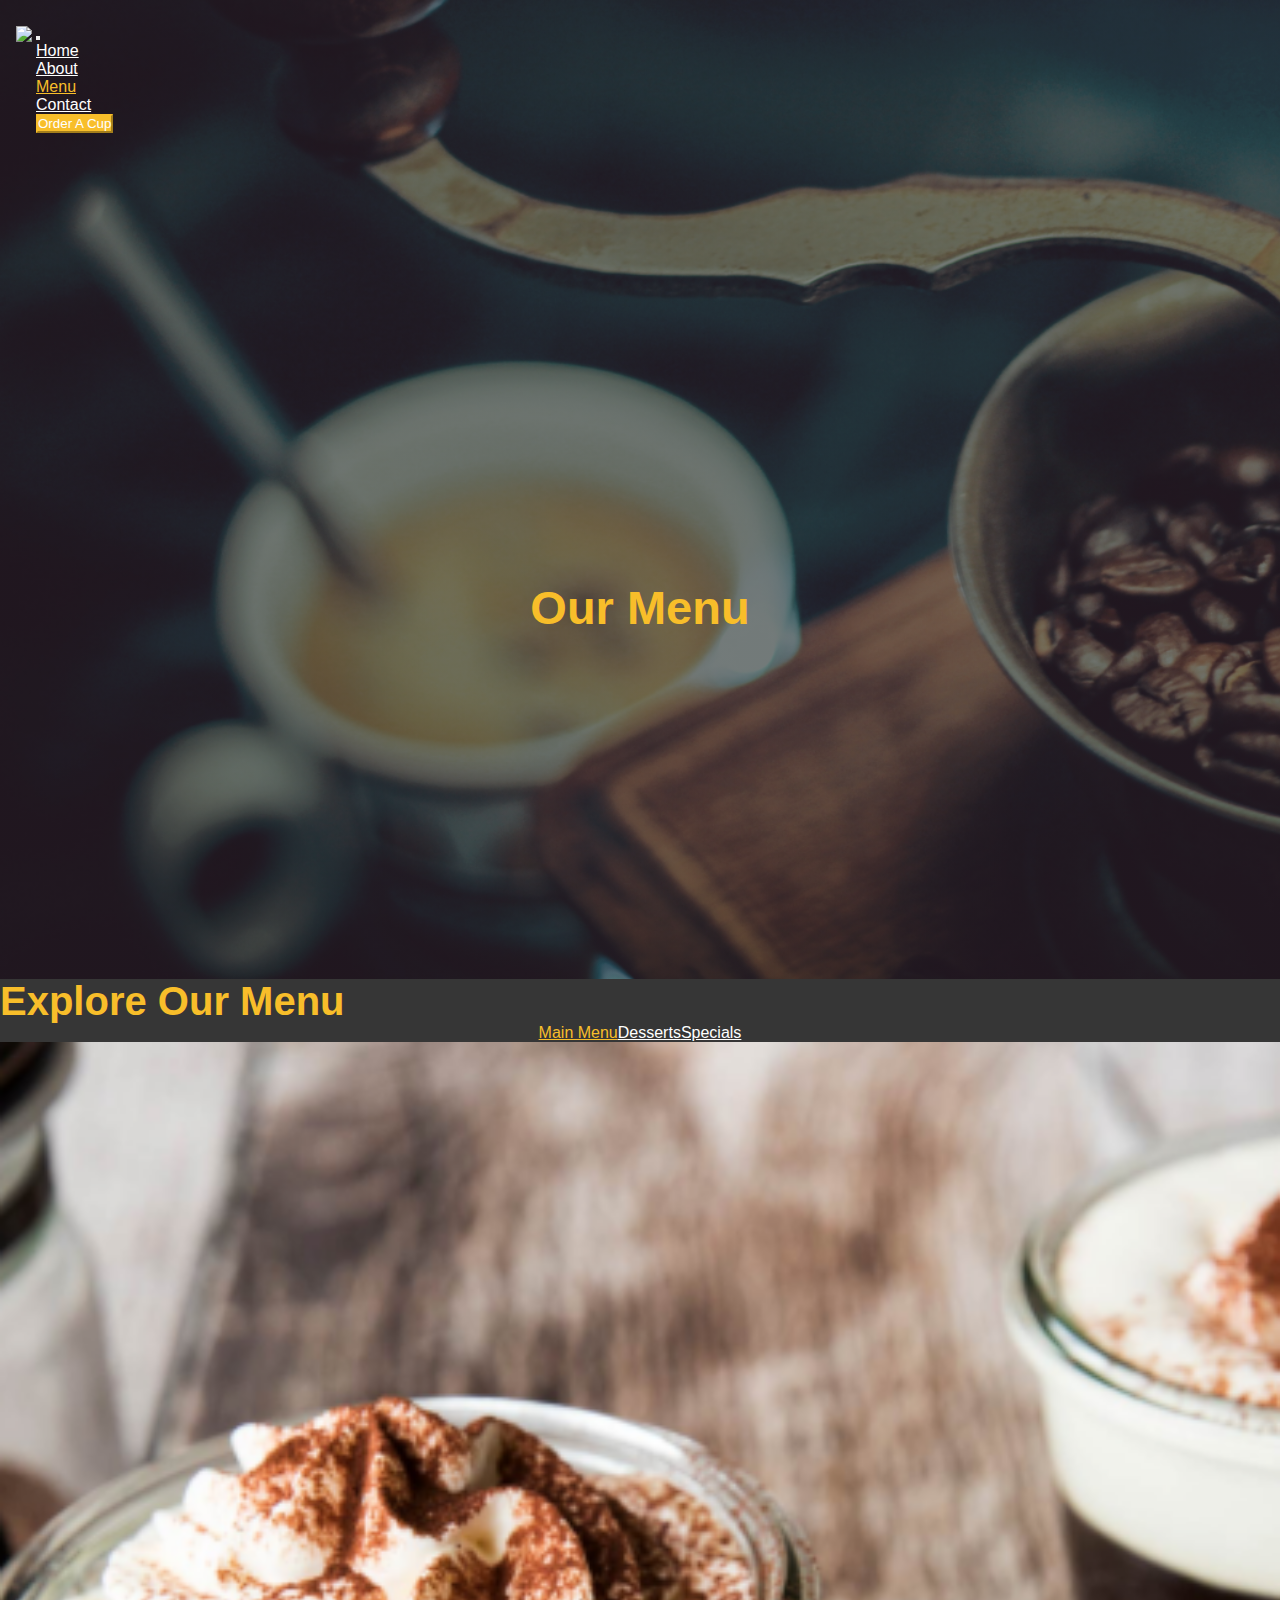
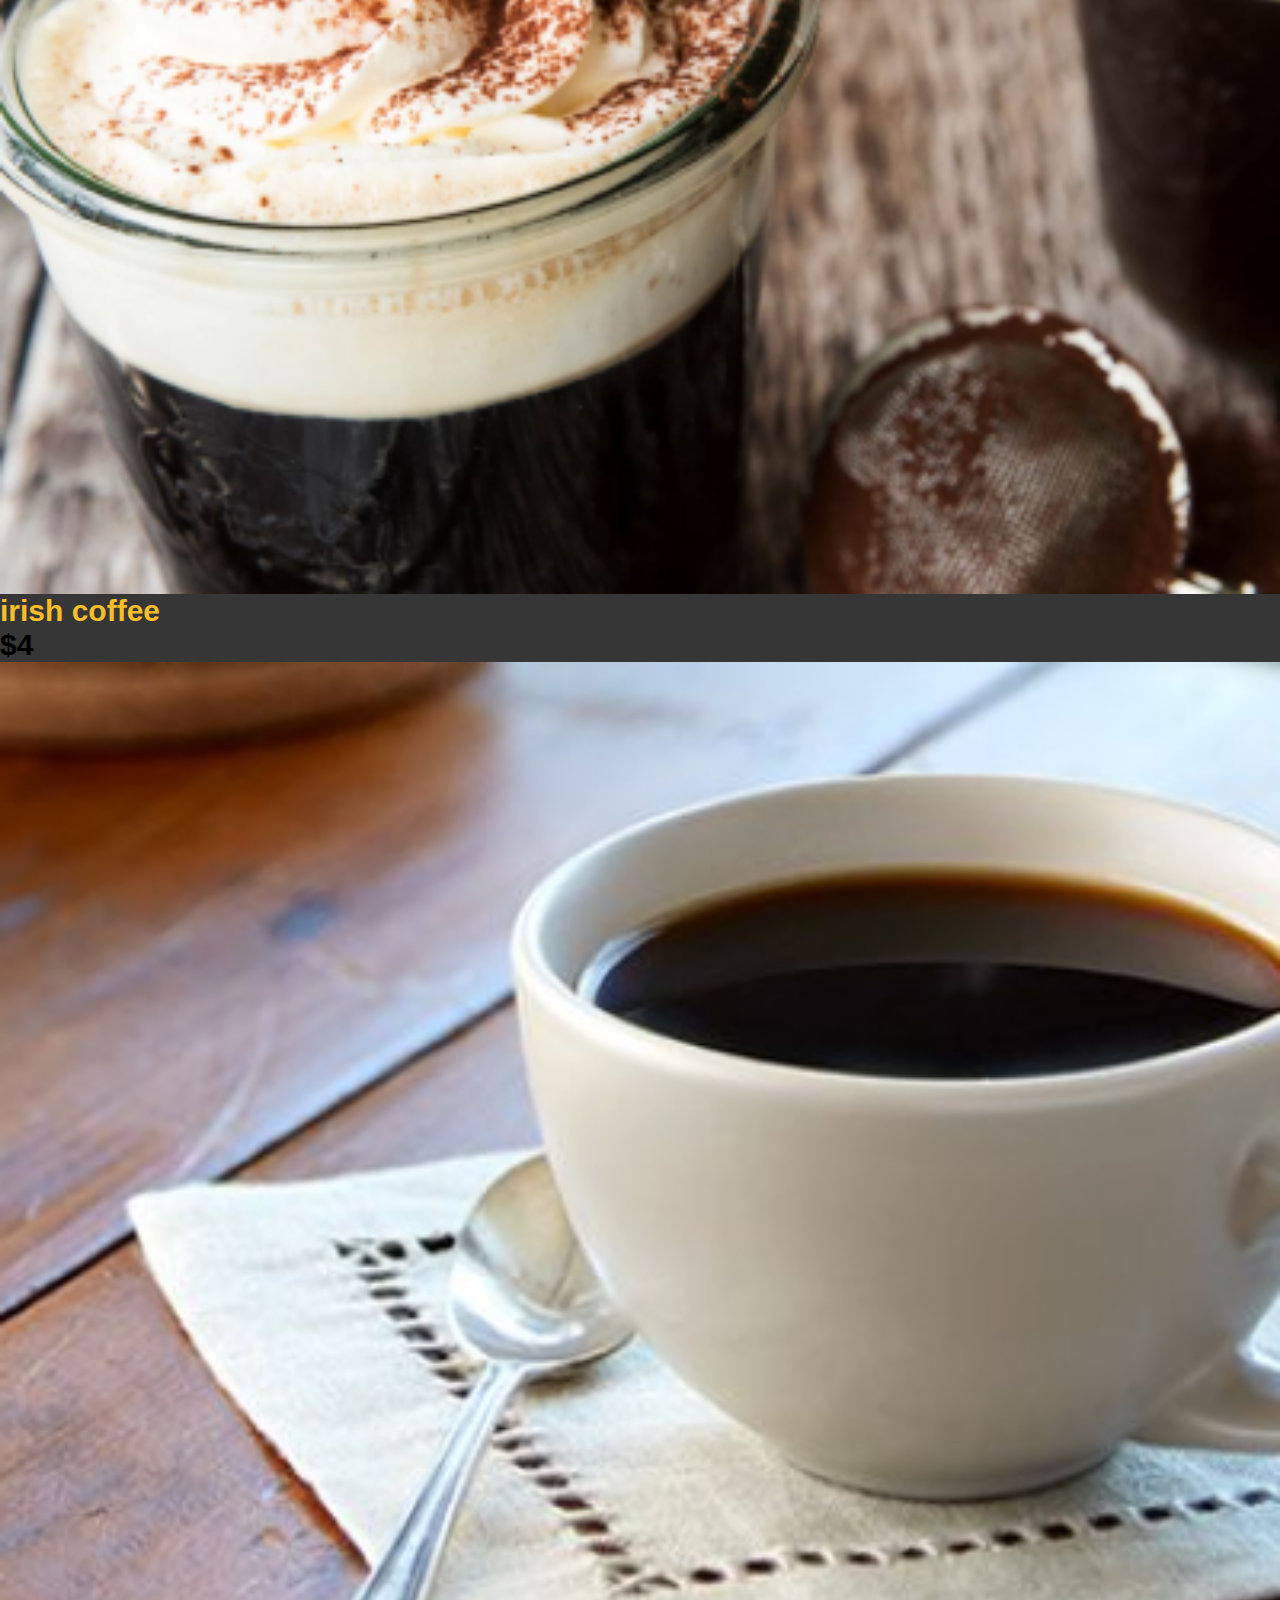
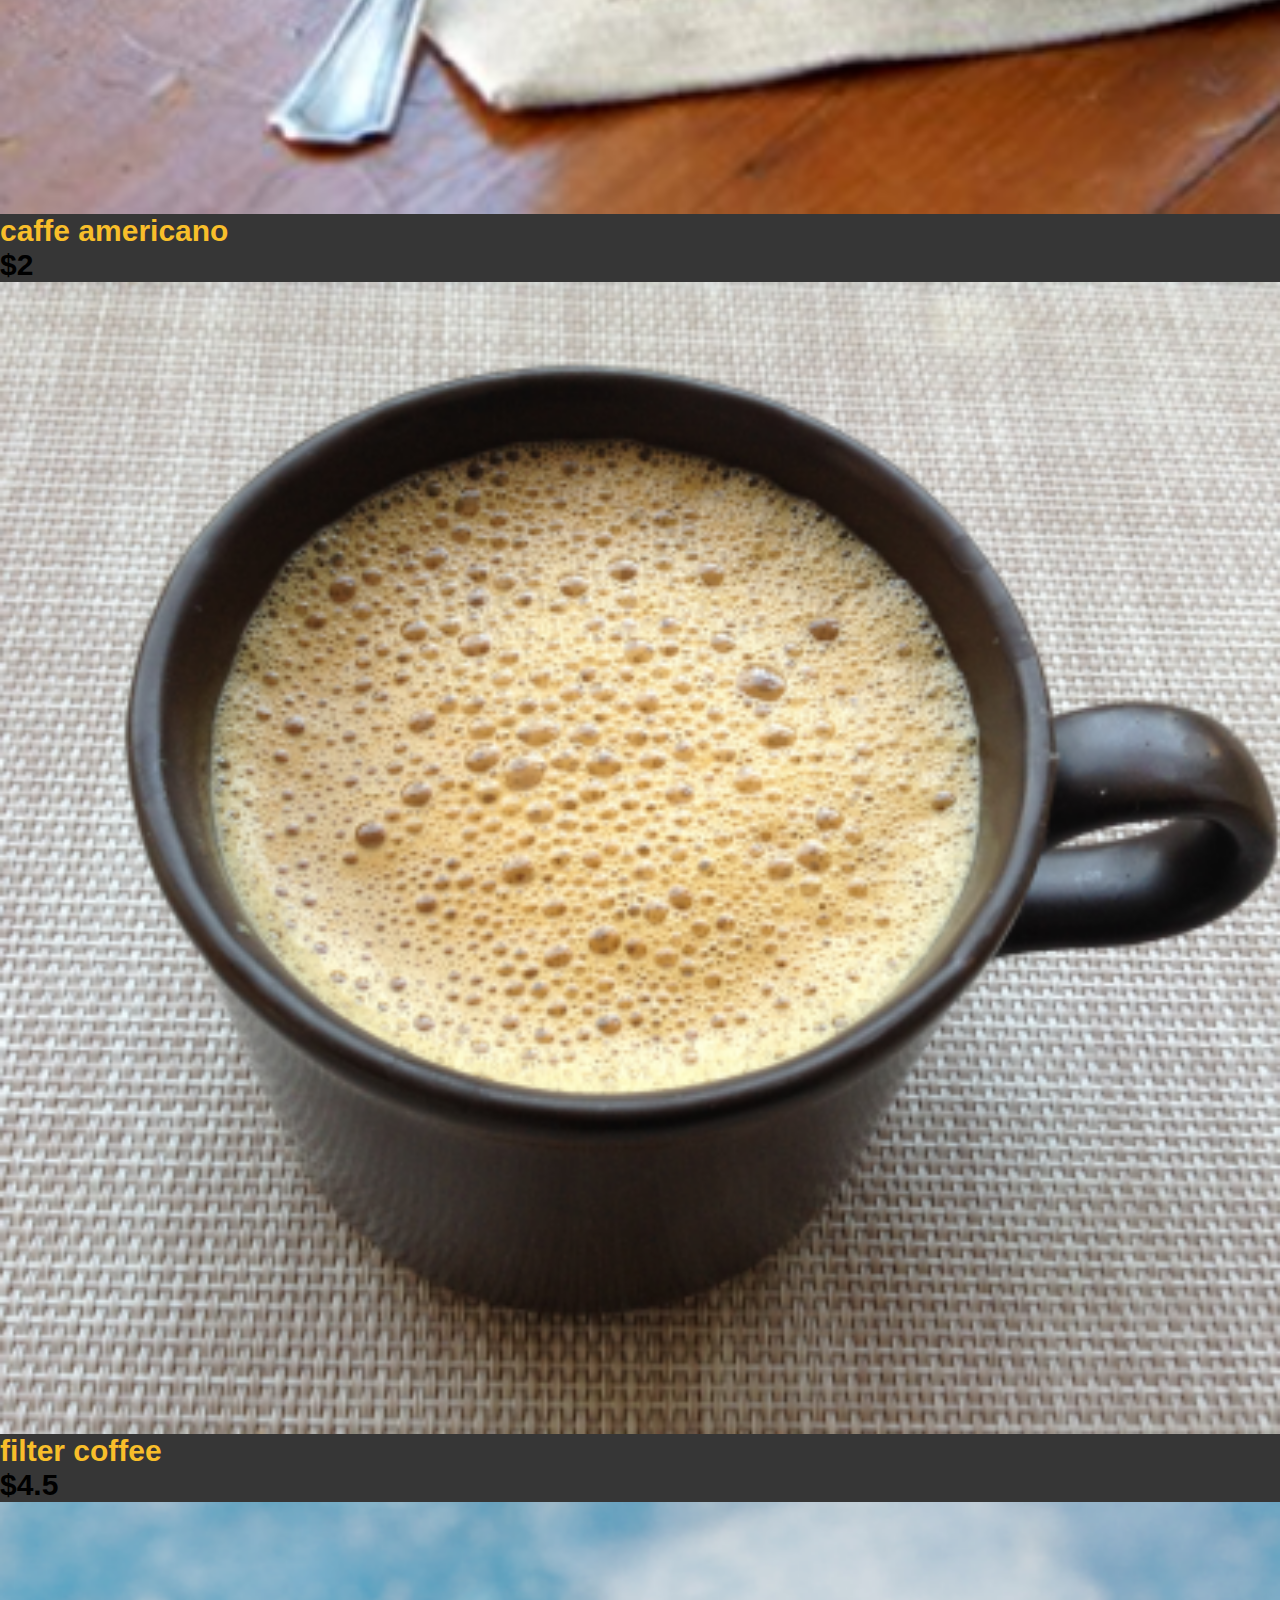
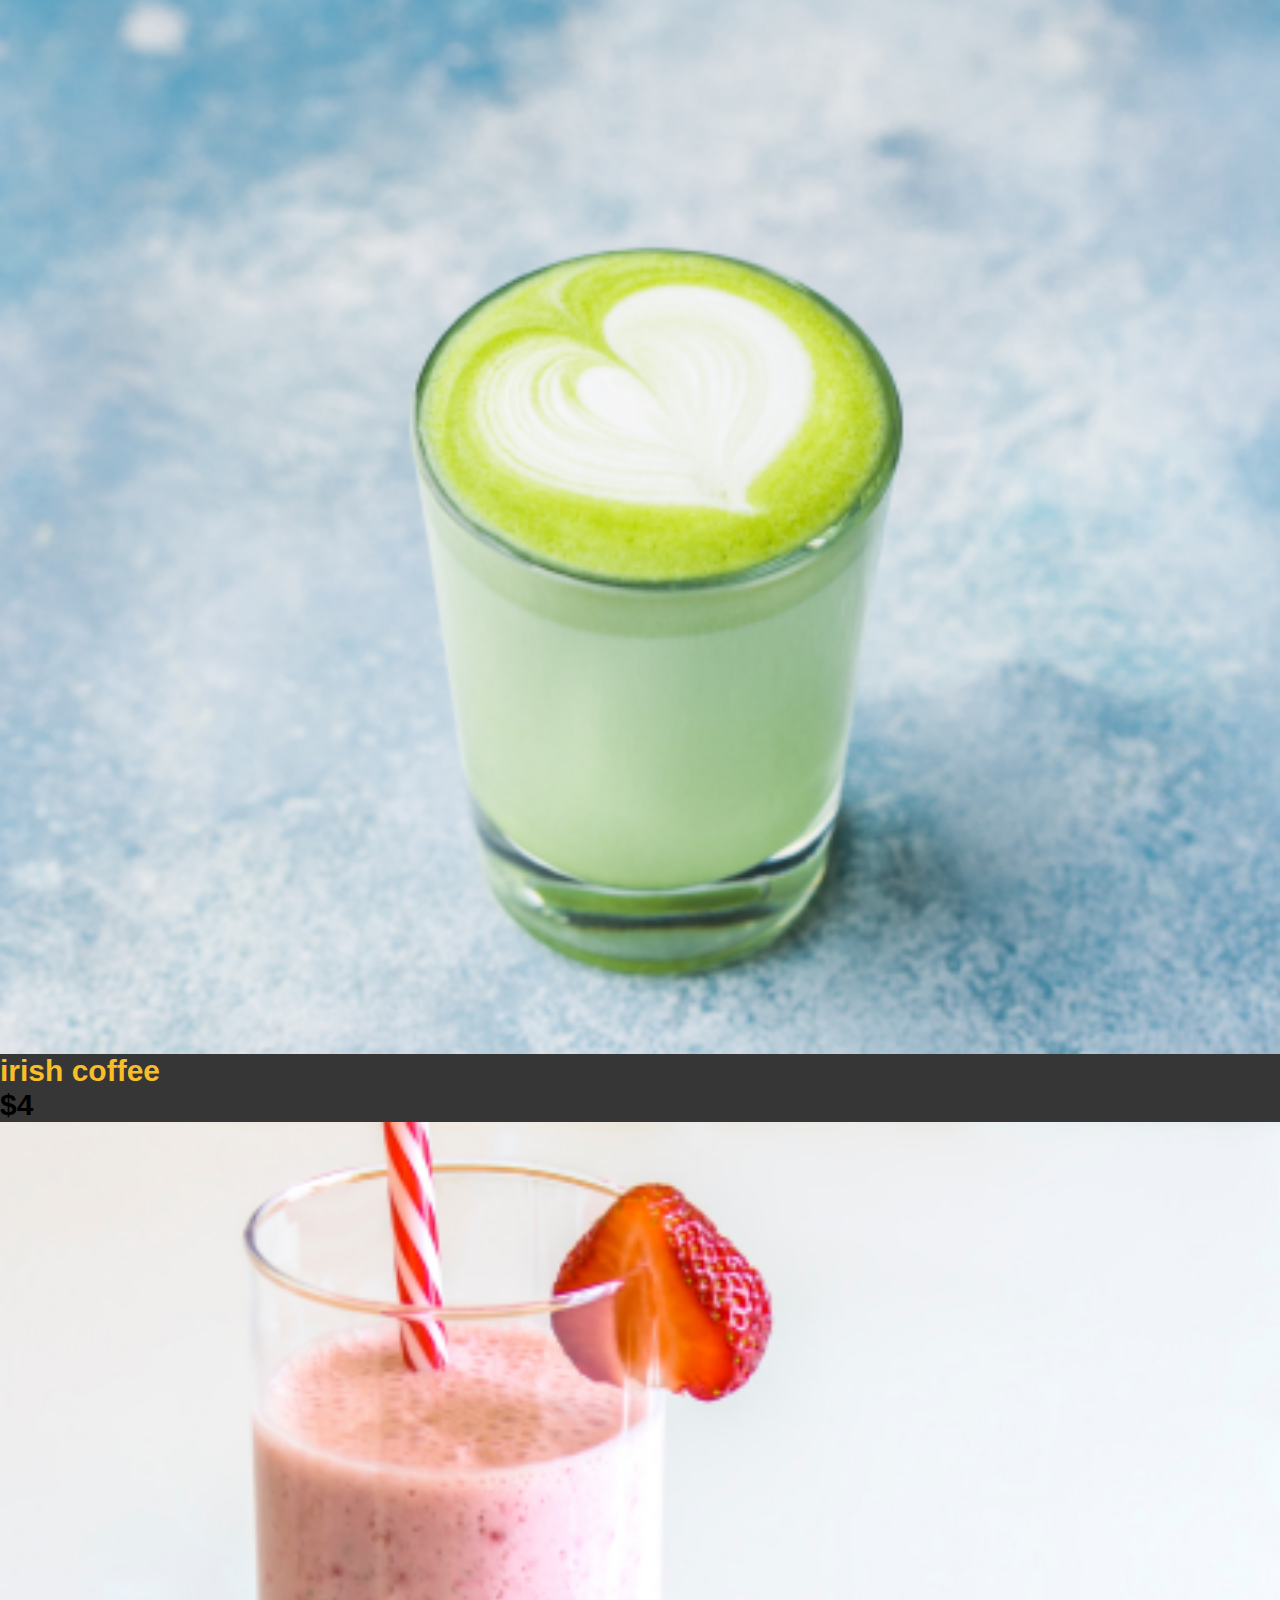
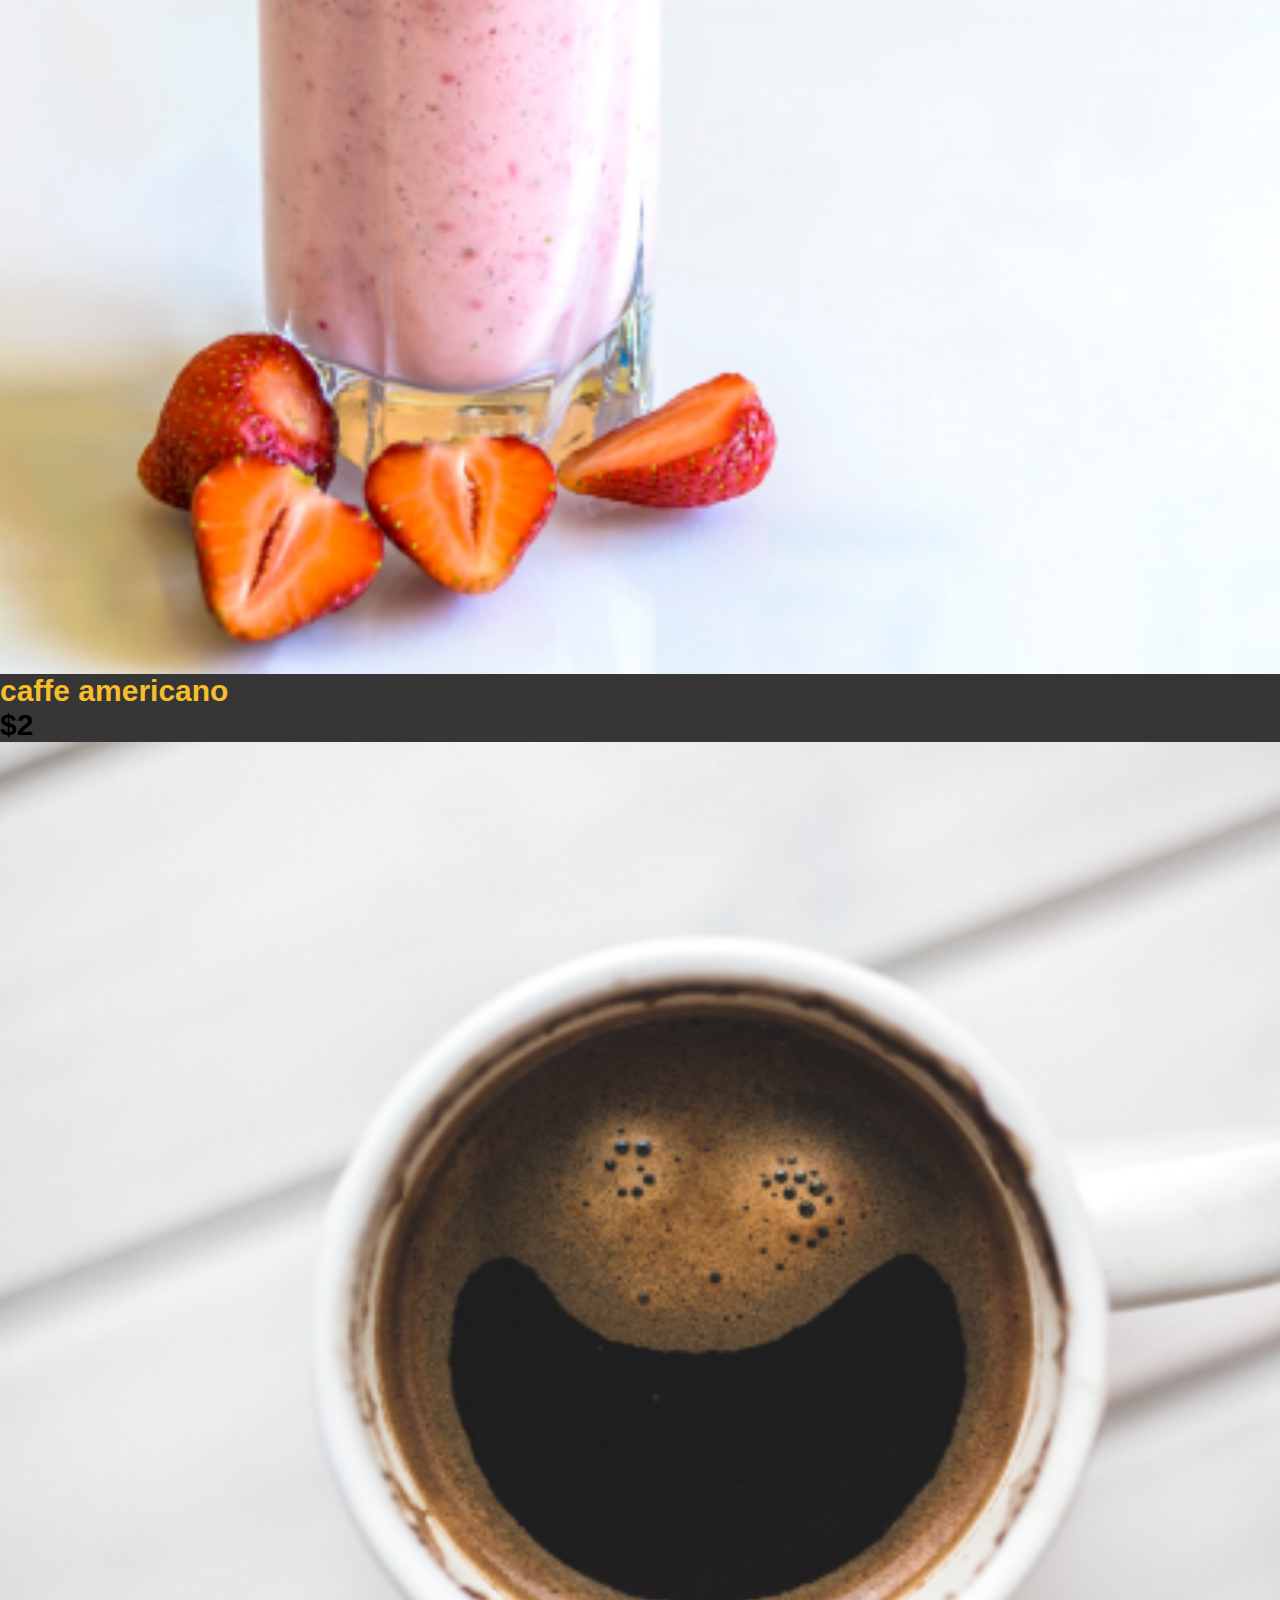
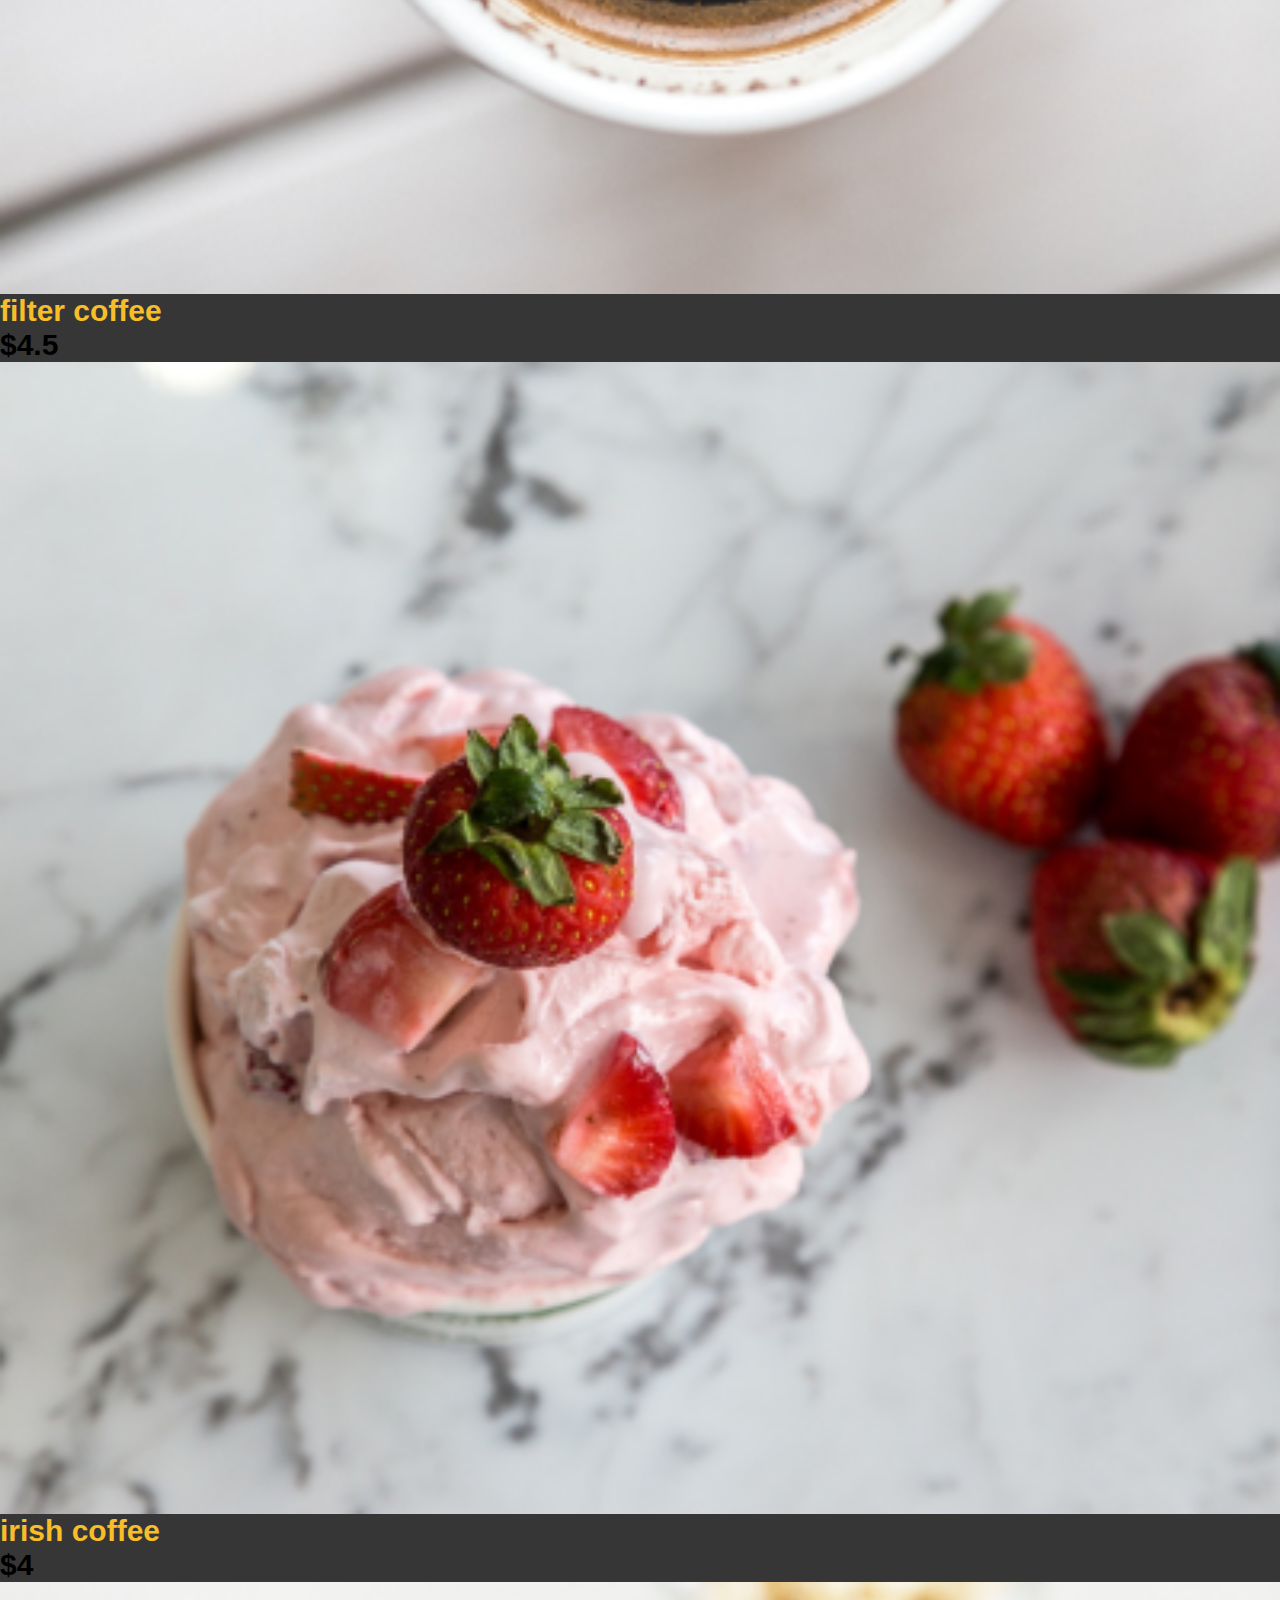
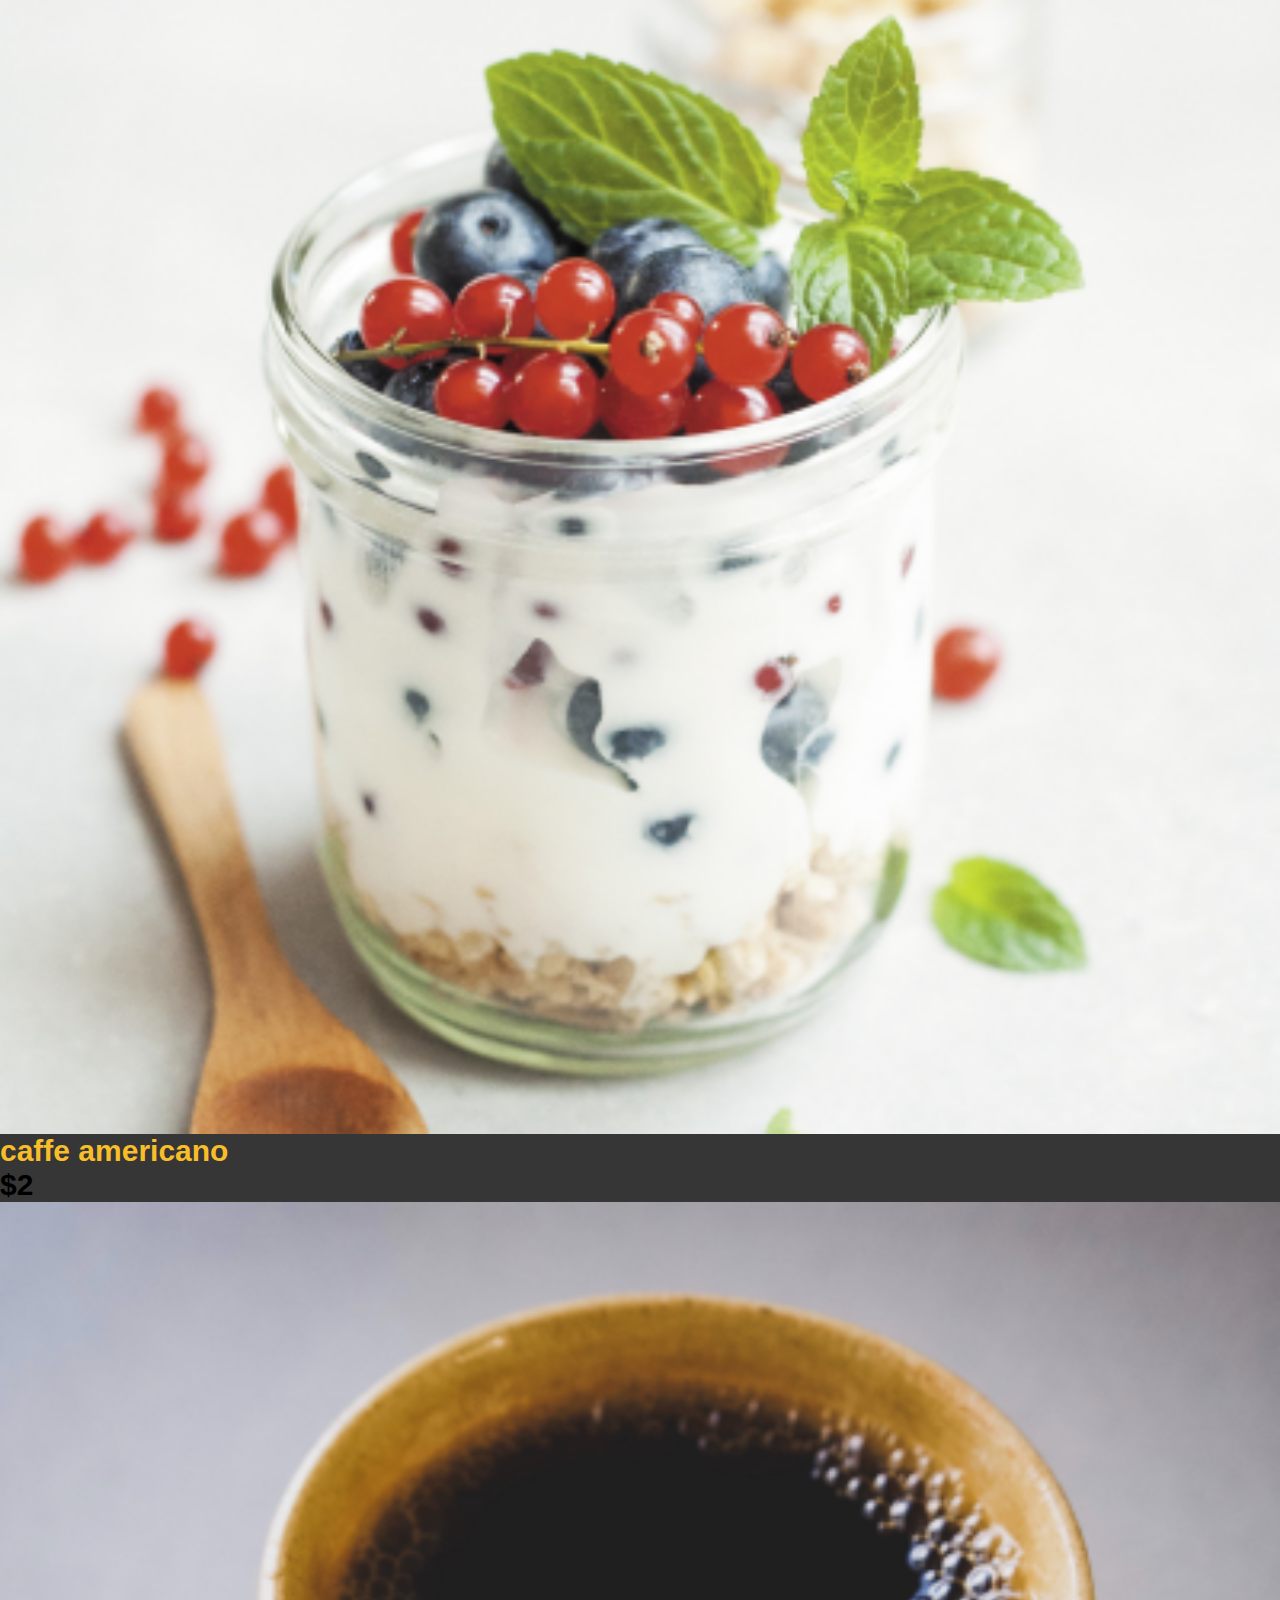
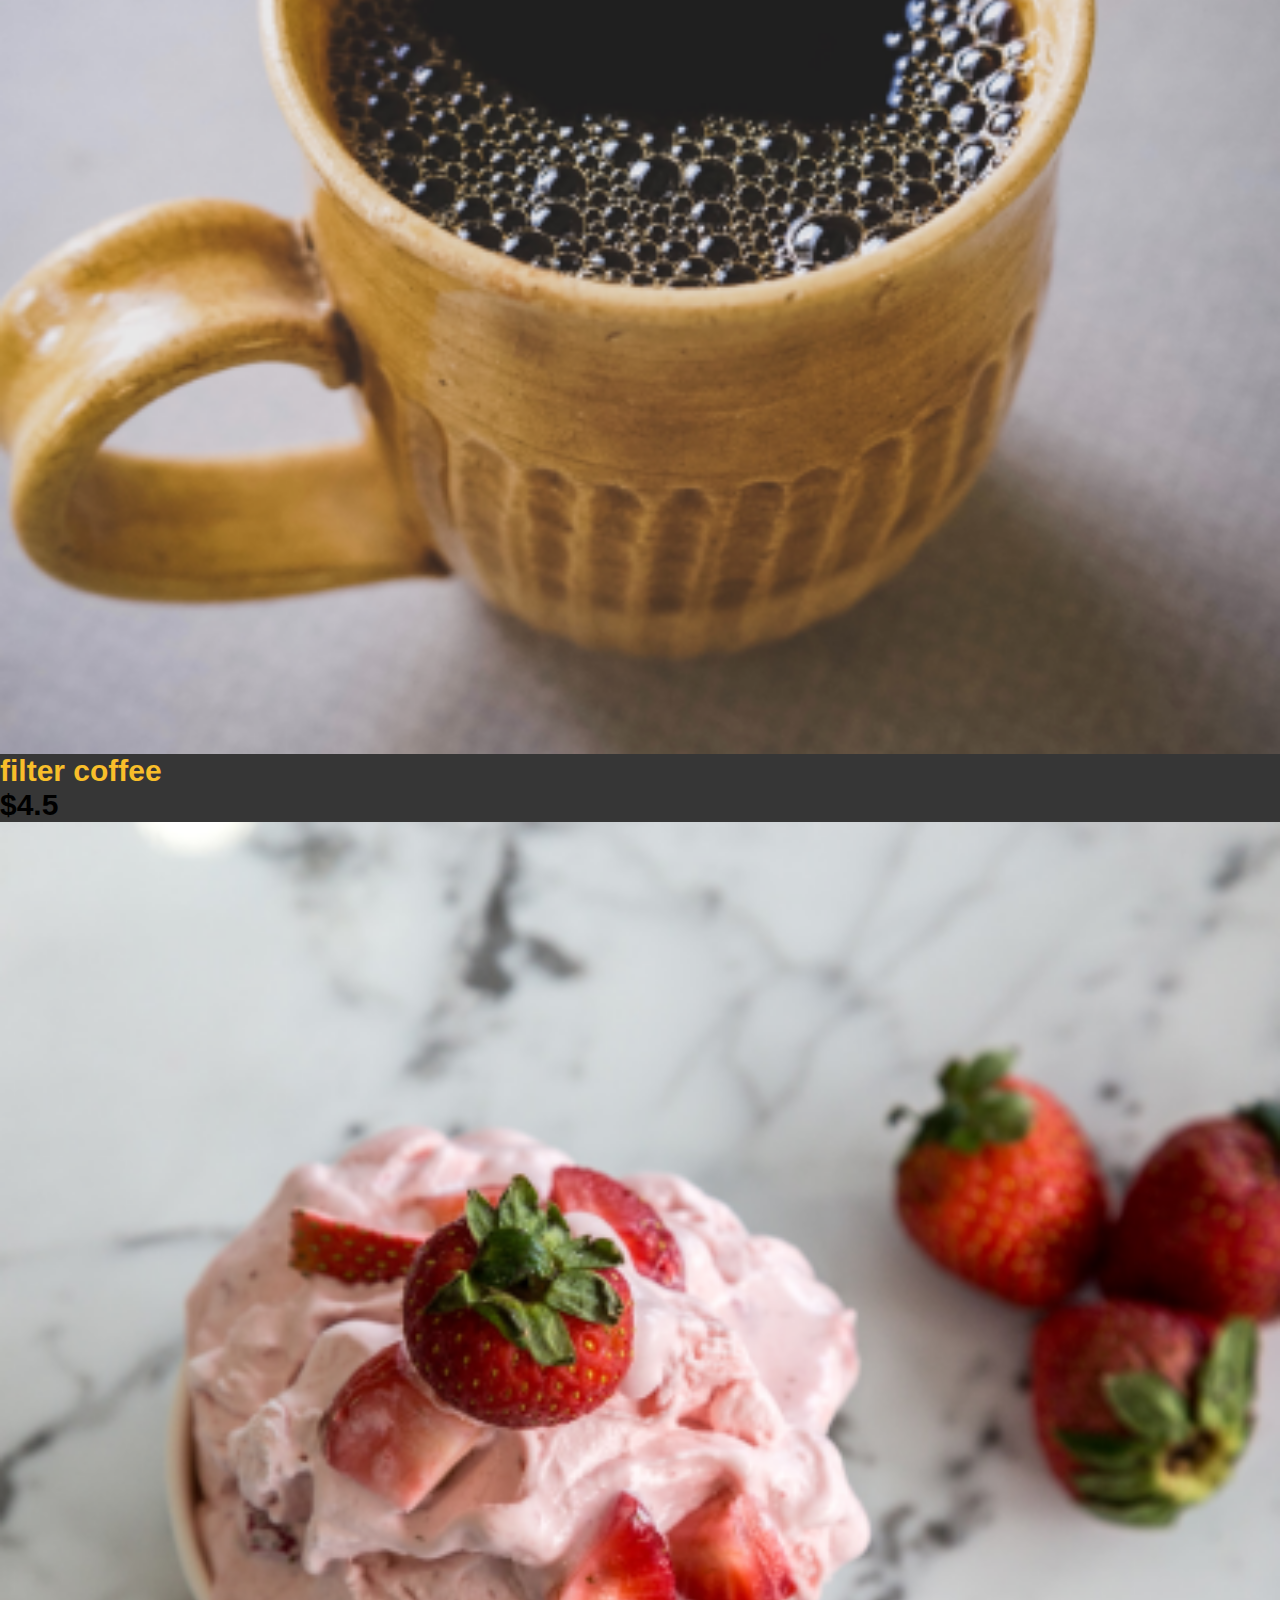
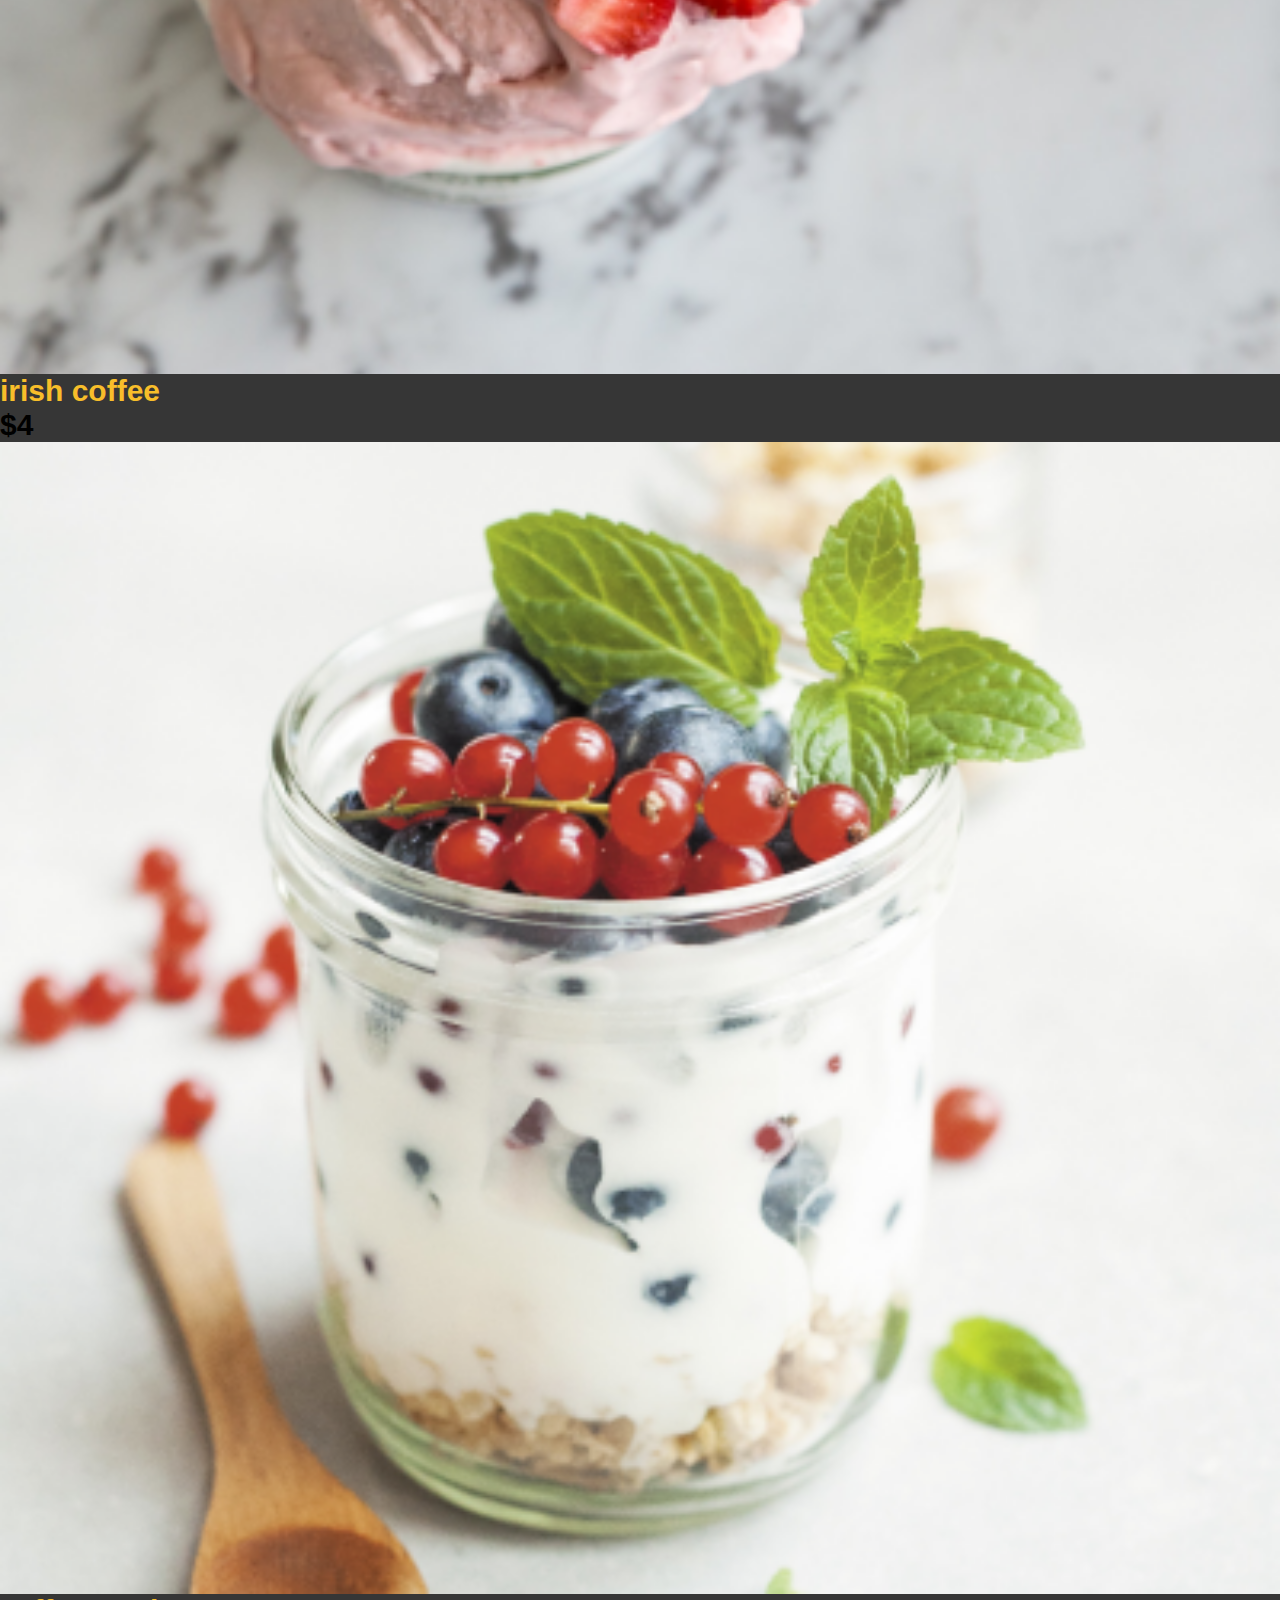
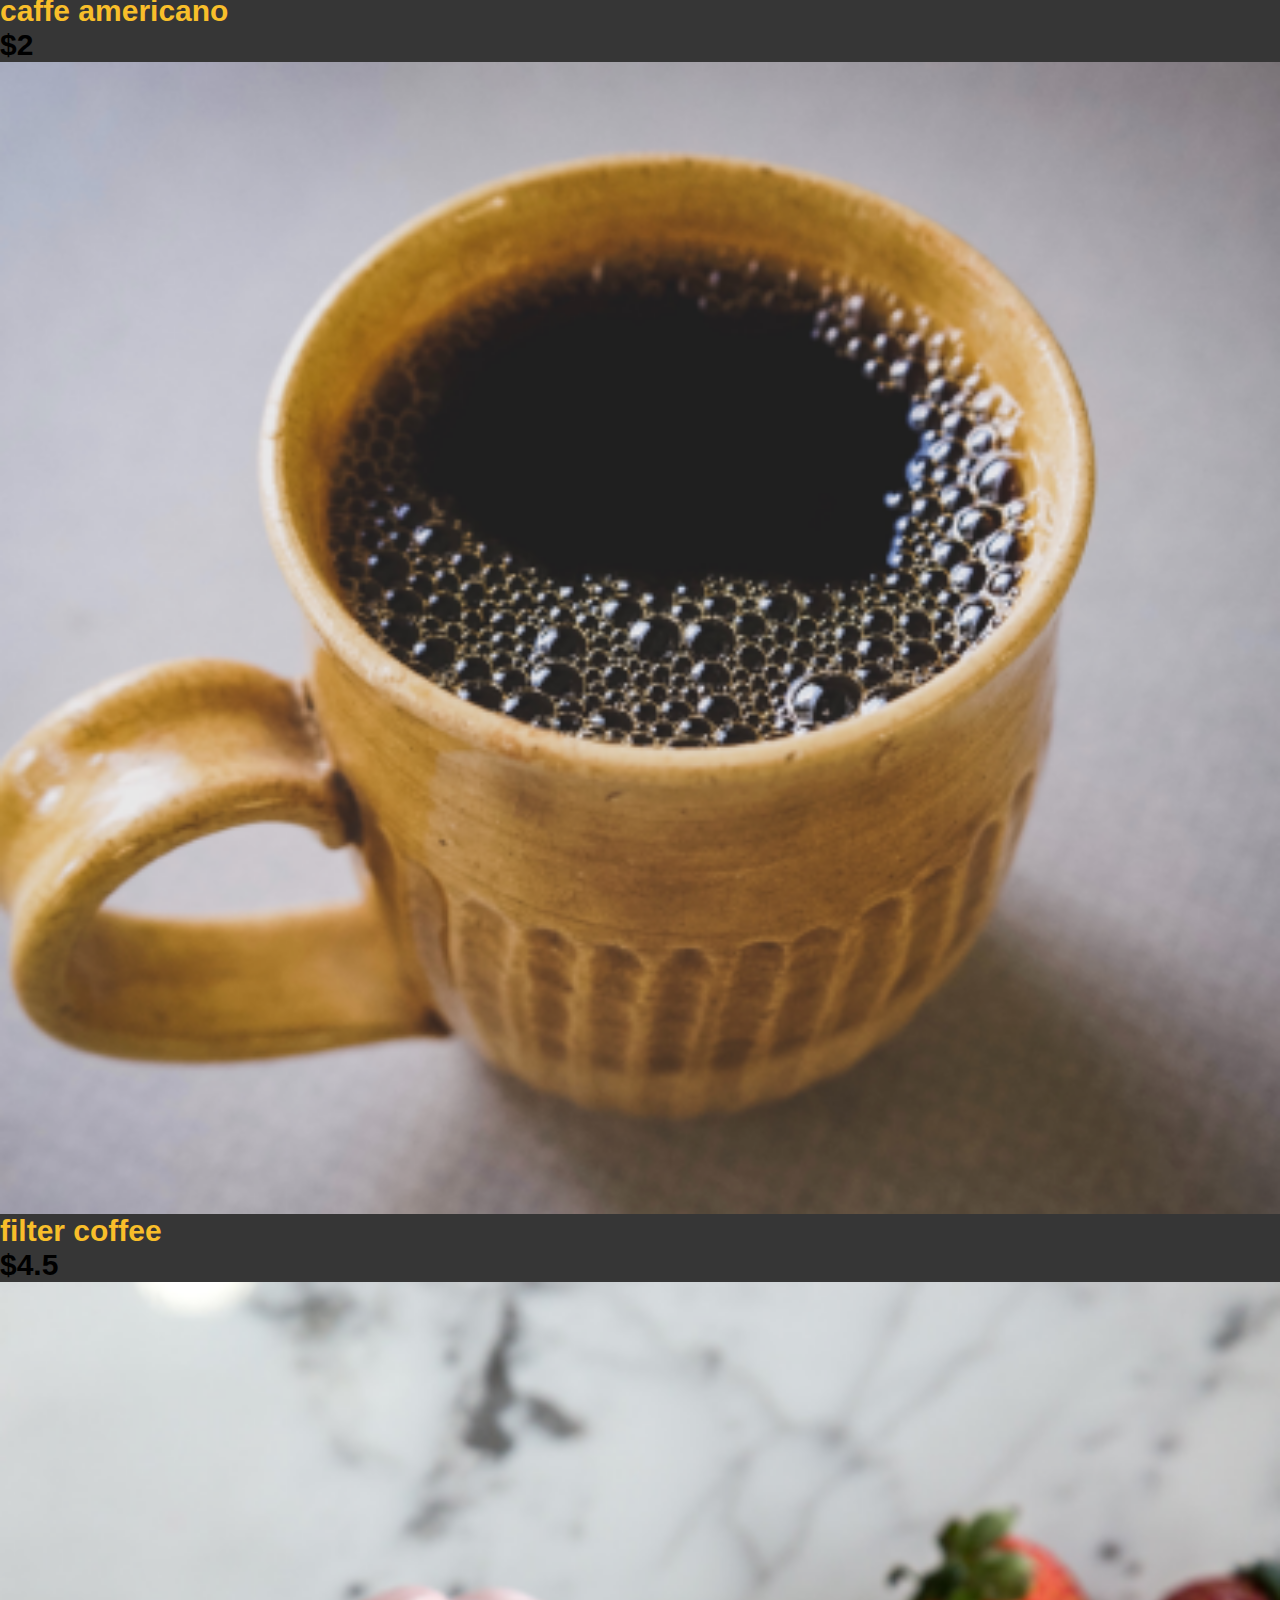
==== commit a5c447fe: "made a few modifications on themenu page" ====
--- a/menu.html
+++ b/menu.html
@@ -18,7 +18,7 @@
 
 
     
-    <title>CAFE - MENU</title>
+    <title>Cafe | Menu</title>
 </head>
 
 <body>
@@ -43,8 +43,7 @@
                             <li class="nav-item">
                                 <a class="nav-link top-link active" href="./menu.html">Menu
                                     <span class="sr-only">(current)</span></a>
-                            </li>
-                            
+                            </li>    
                             <li class="nav-item">
                                 <a class="nav-link top-link" href="./contact.html">Contact</a>
                             </li>
@@ -58,20 +57,15 @@
             </div>
         </div>
 
-
     <main>
-
-
         <section class="text-center black blackish">
-
-
             <div class="py-5 blackish">
                 <div class="container blackish">
                     <h2 class="text-yellow text-capitalize mb-4">Explore Our Menu</h2>
 
                     <ul class="middle nav-fill nav nav-tabs" id="nav-tab" role="tablist">
                         <li class="text-yellow active px-md-4">
-                            <a data-toggle="tab" class="nav-link tab-link text-yellow px-md-4" id="#mainmenu"
+                            <a data-toggle="tab" class="nav-link tab-link text-yellow px-md-4 active" id="#mainmenu"
                                 href="#mainmenu" role="tab">Main Menu</a></li>
                         <li class="text-white px-md-4">
                             <a data-toggle="tab" class="nav-link tab-link text-yellow px-md-4" id="#desserts"
--- a/css/menu.css
+++ b/css/menu.css
@@ -32,12 +32,12 @@
   background-size: cover;
   width: 100%;
   min-height: 690px;
-  position: relative; */
-}
-
-footer {
+  position: relative;
+} */
+
+/* footer {
   background-image: url("../footerimage.png");
-}
+} */
 
 /* header::after {
   content: "";
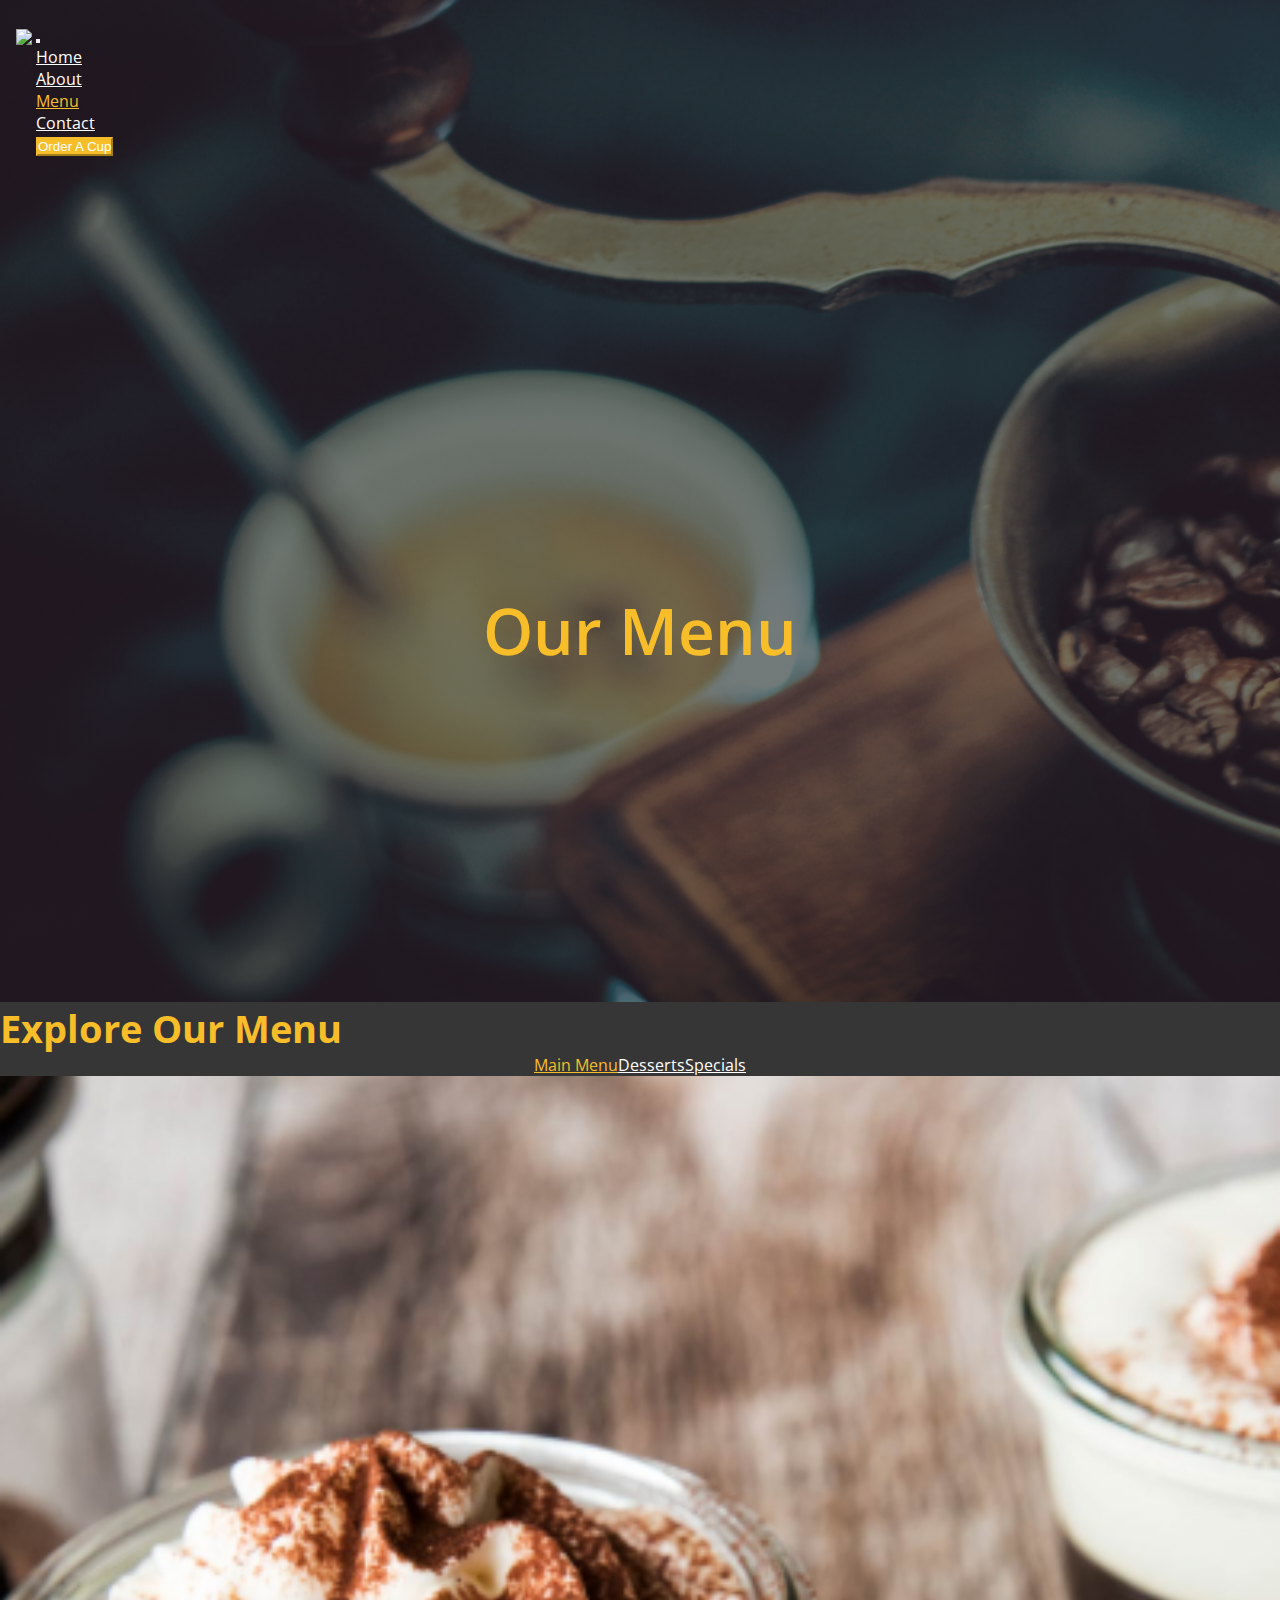
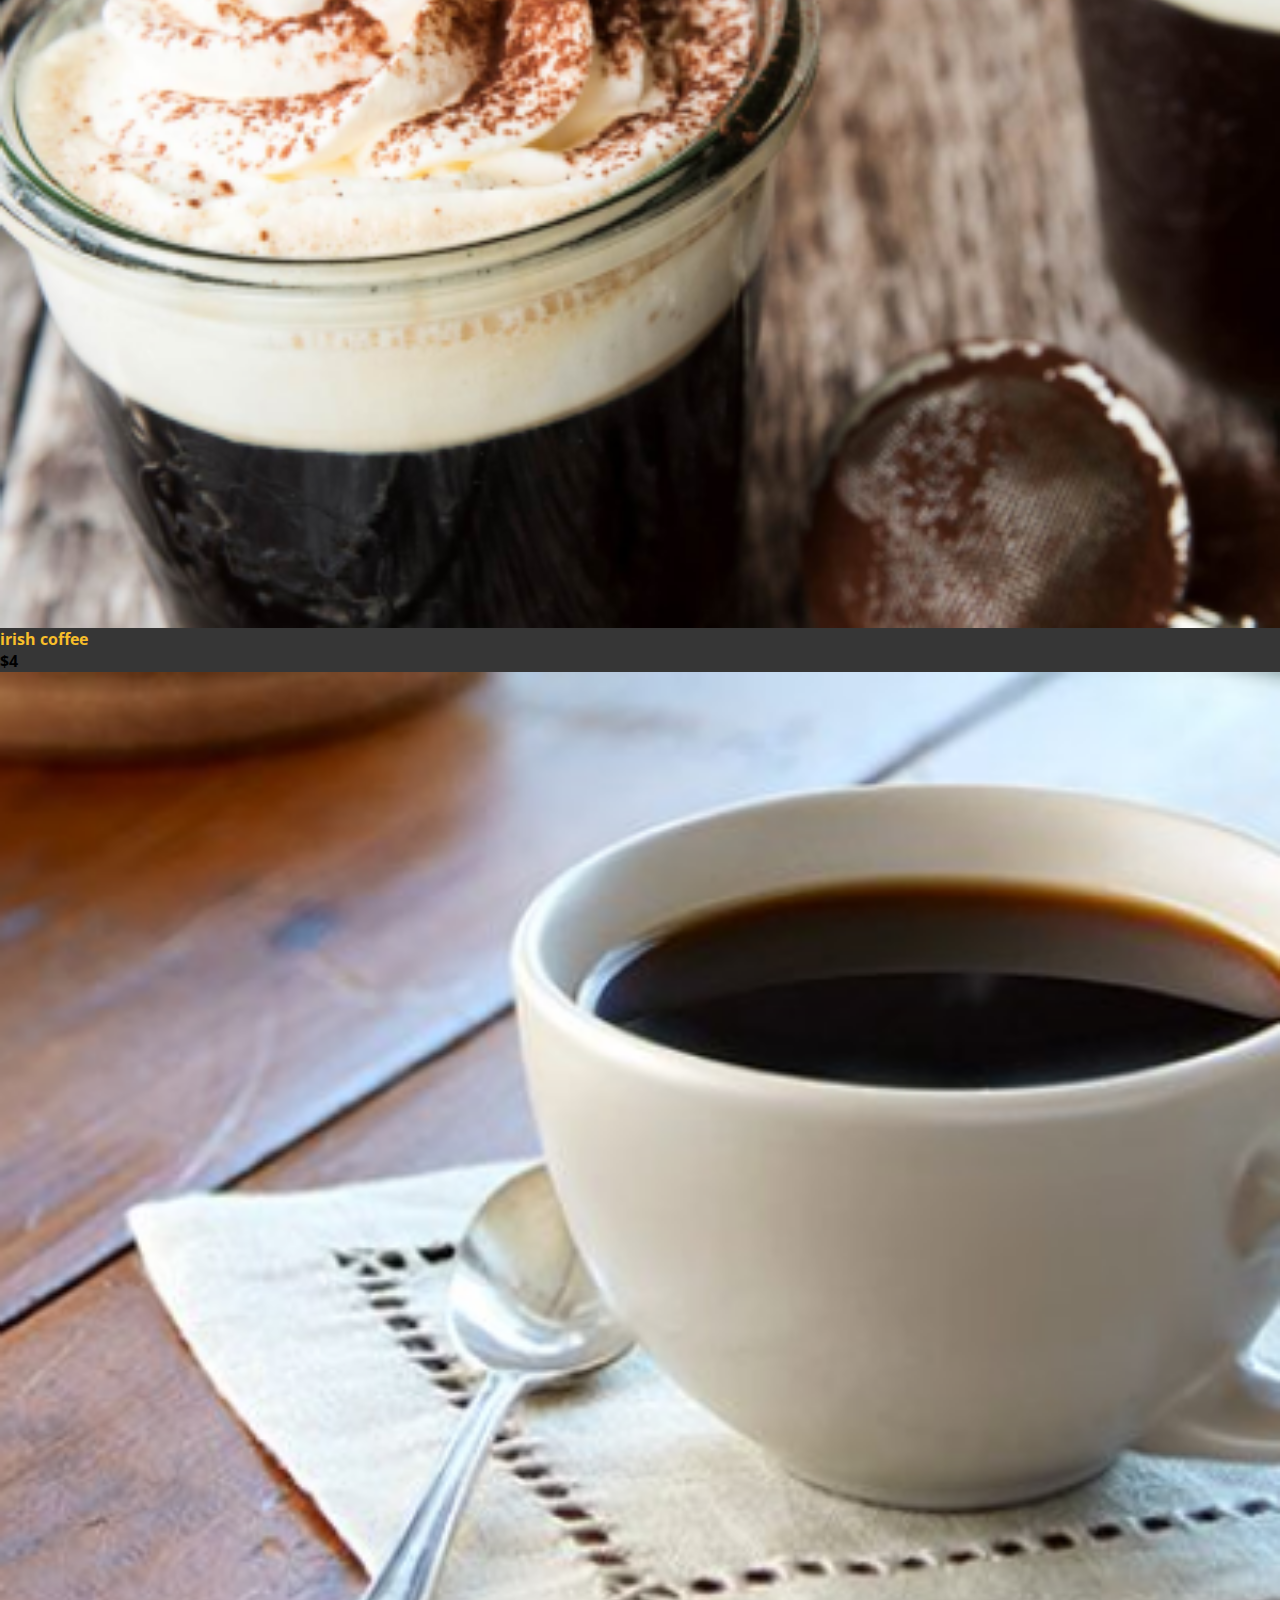
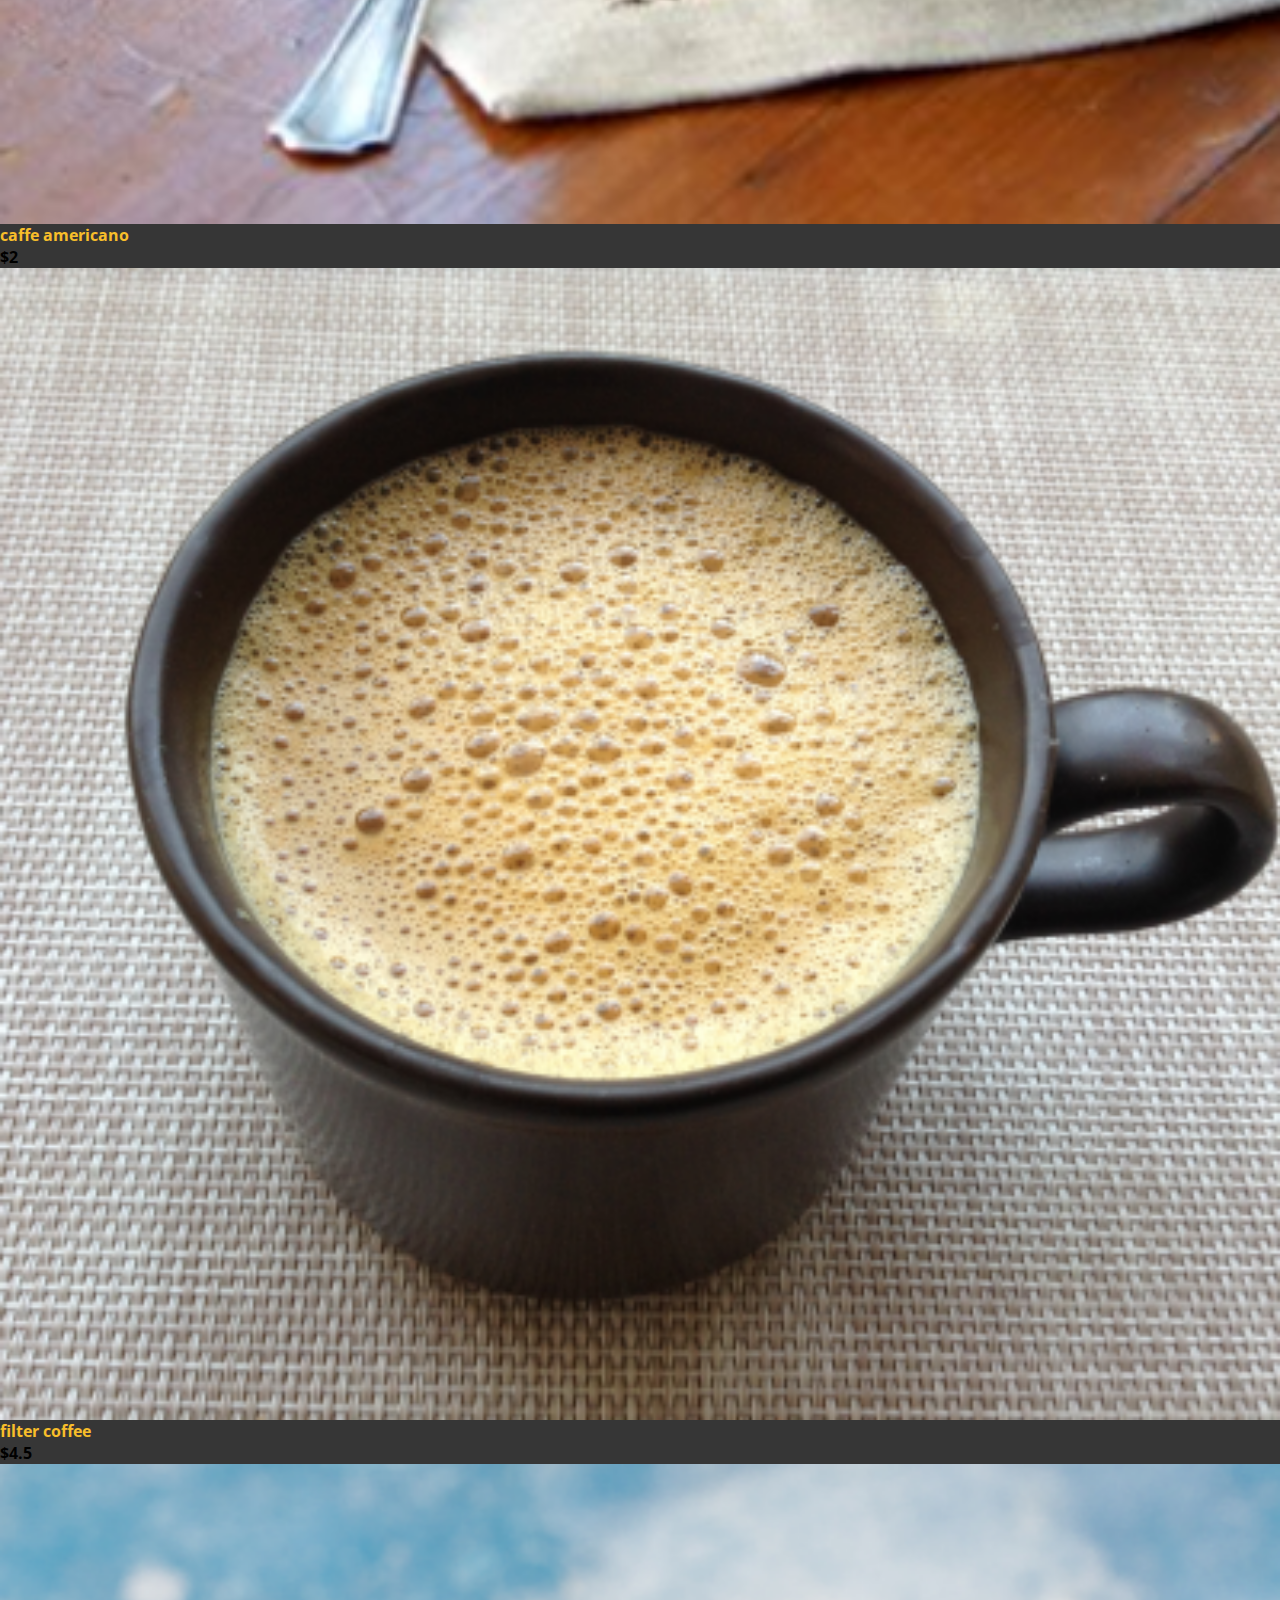
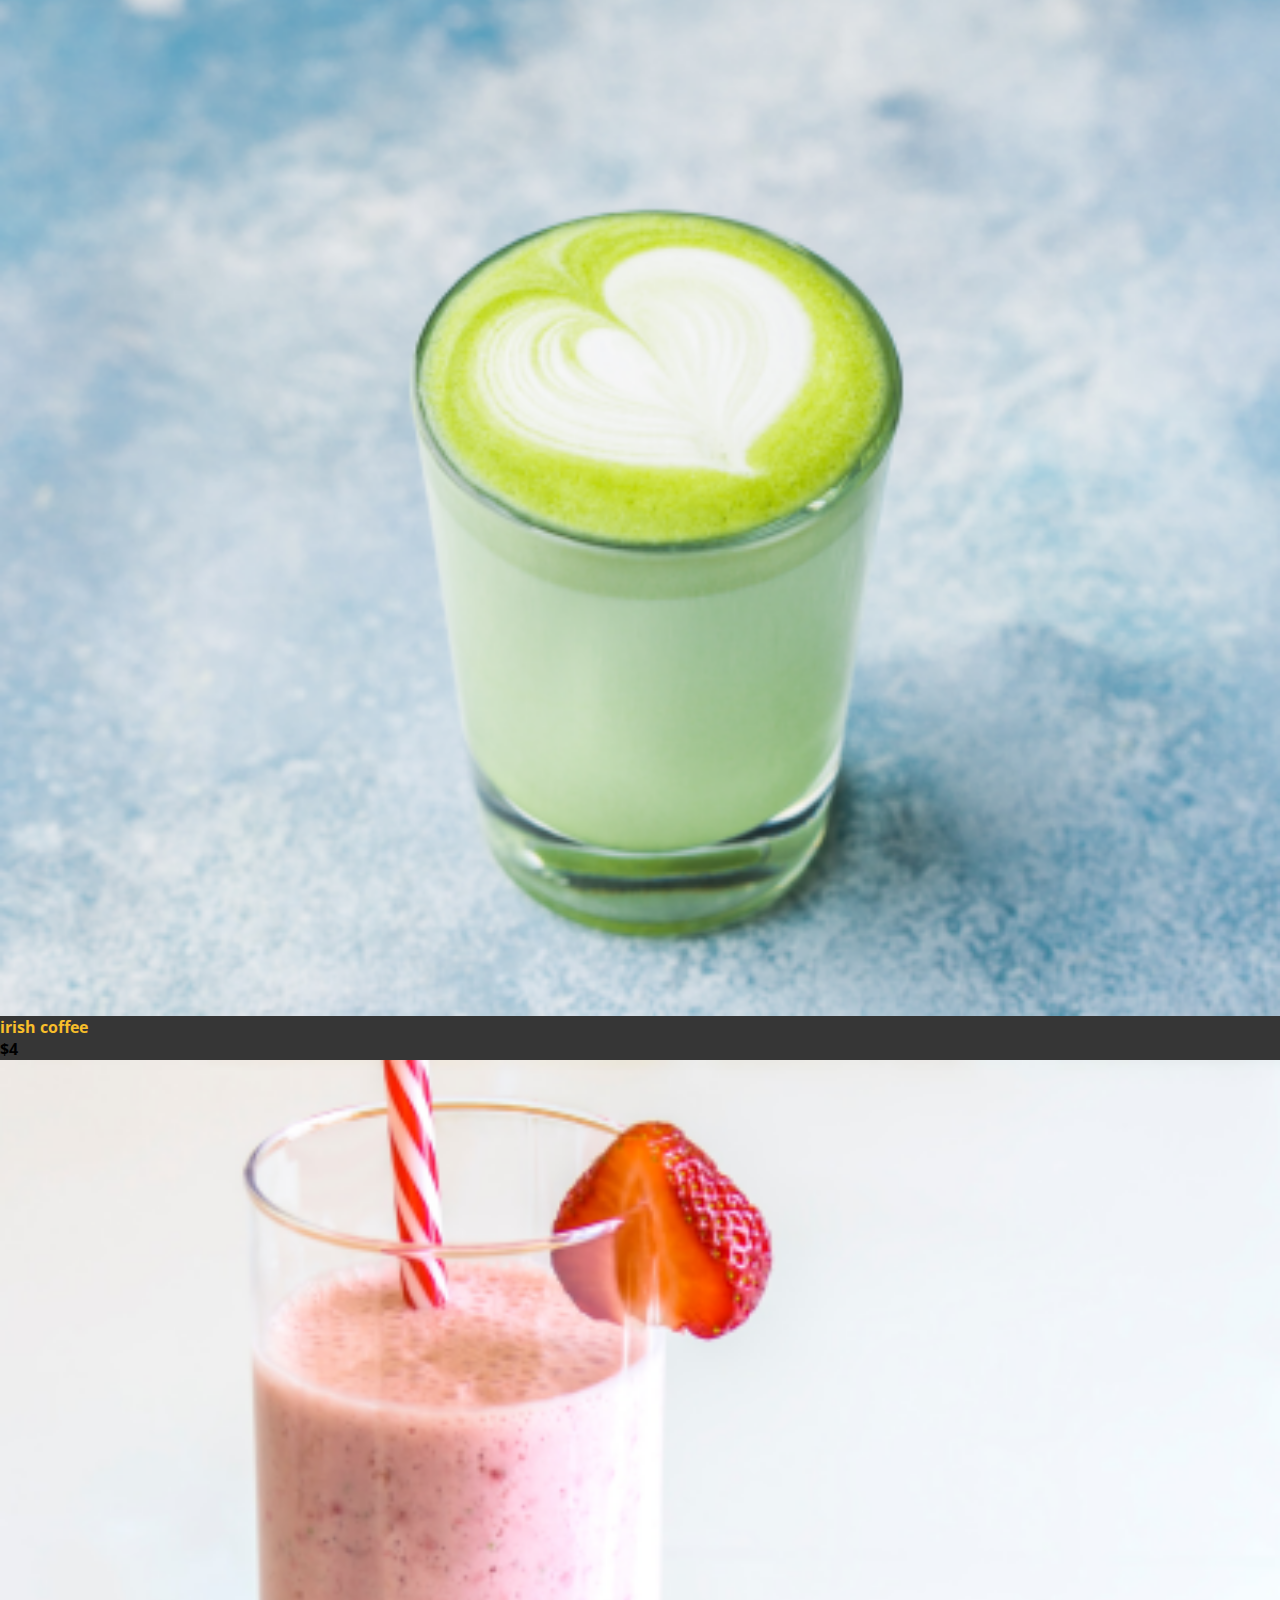
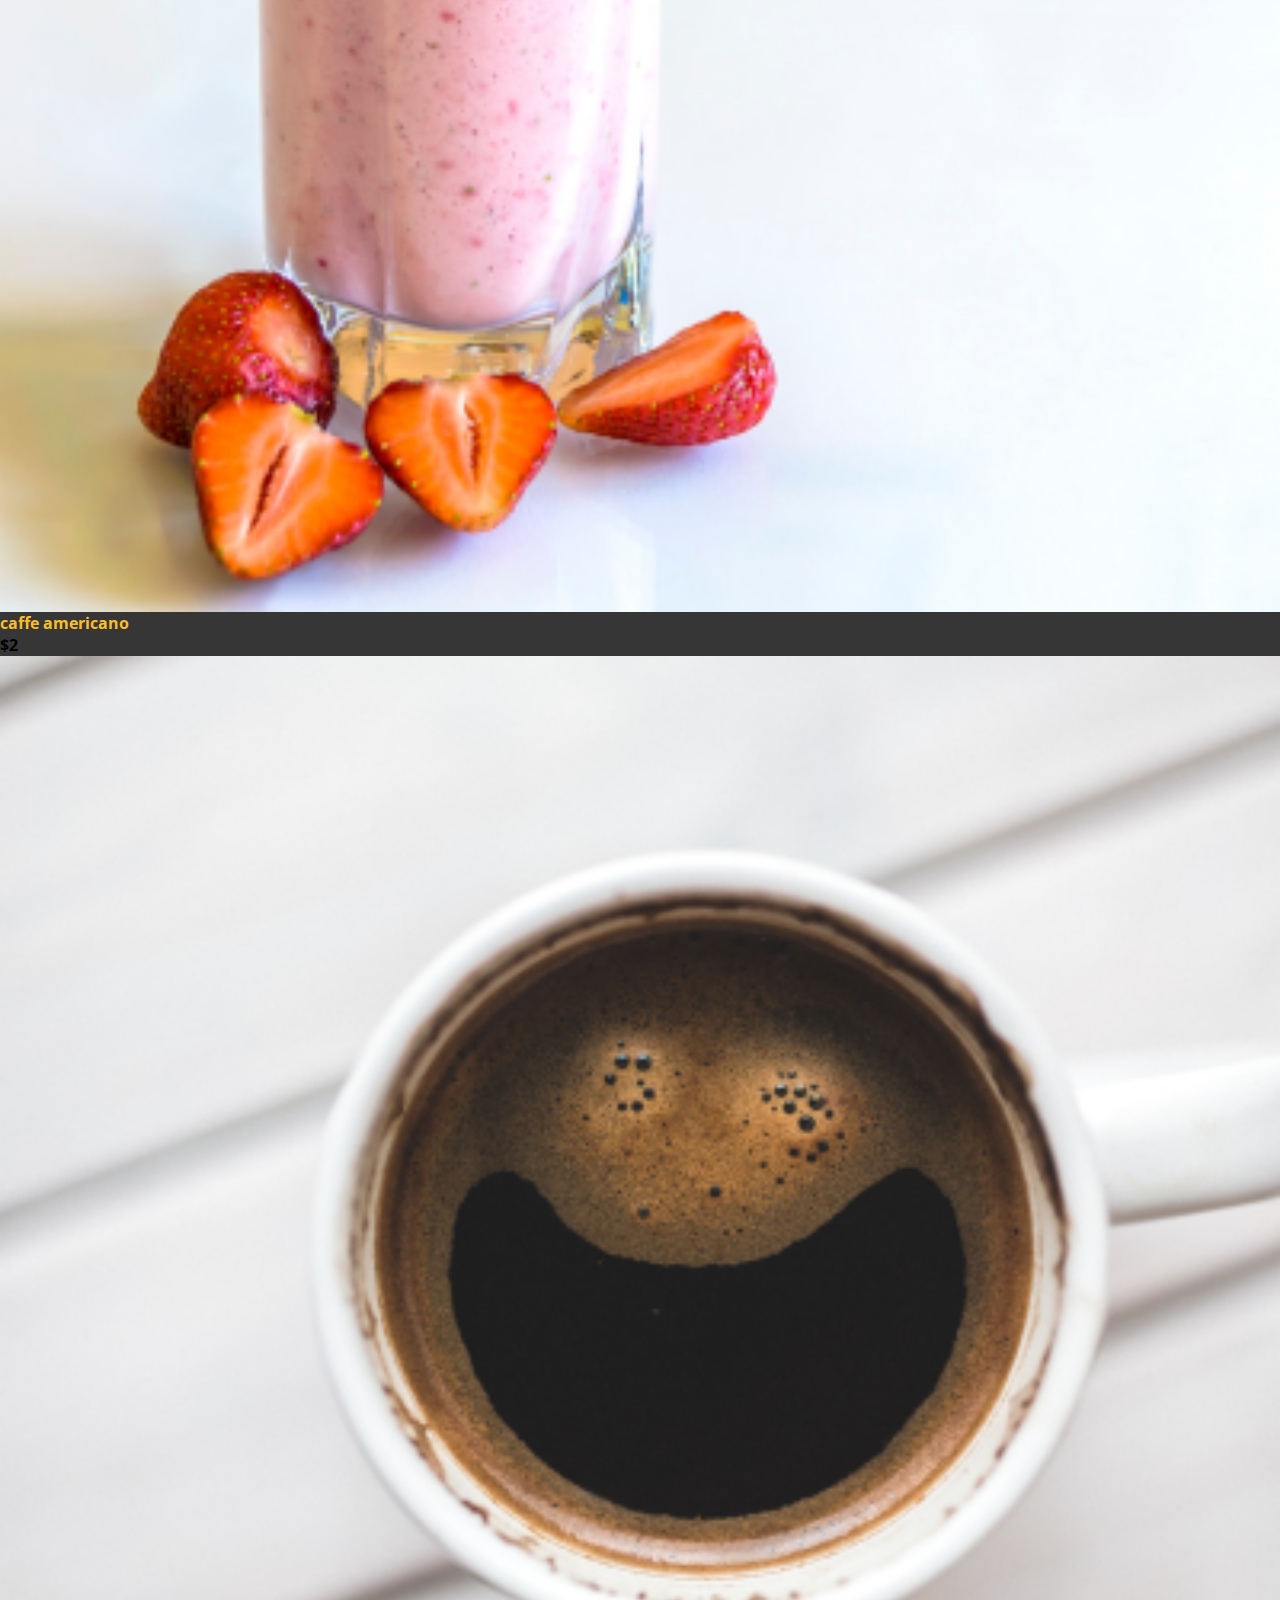
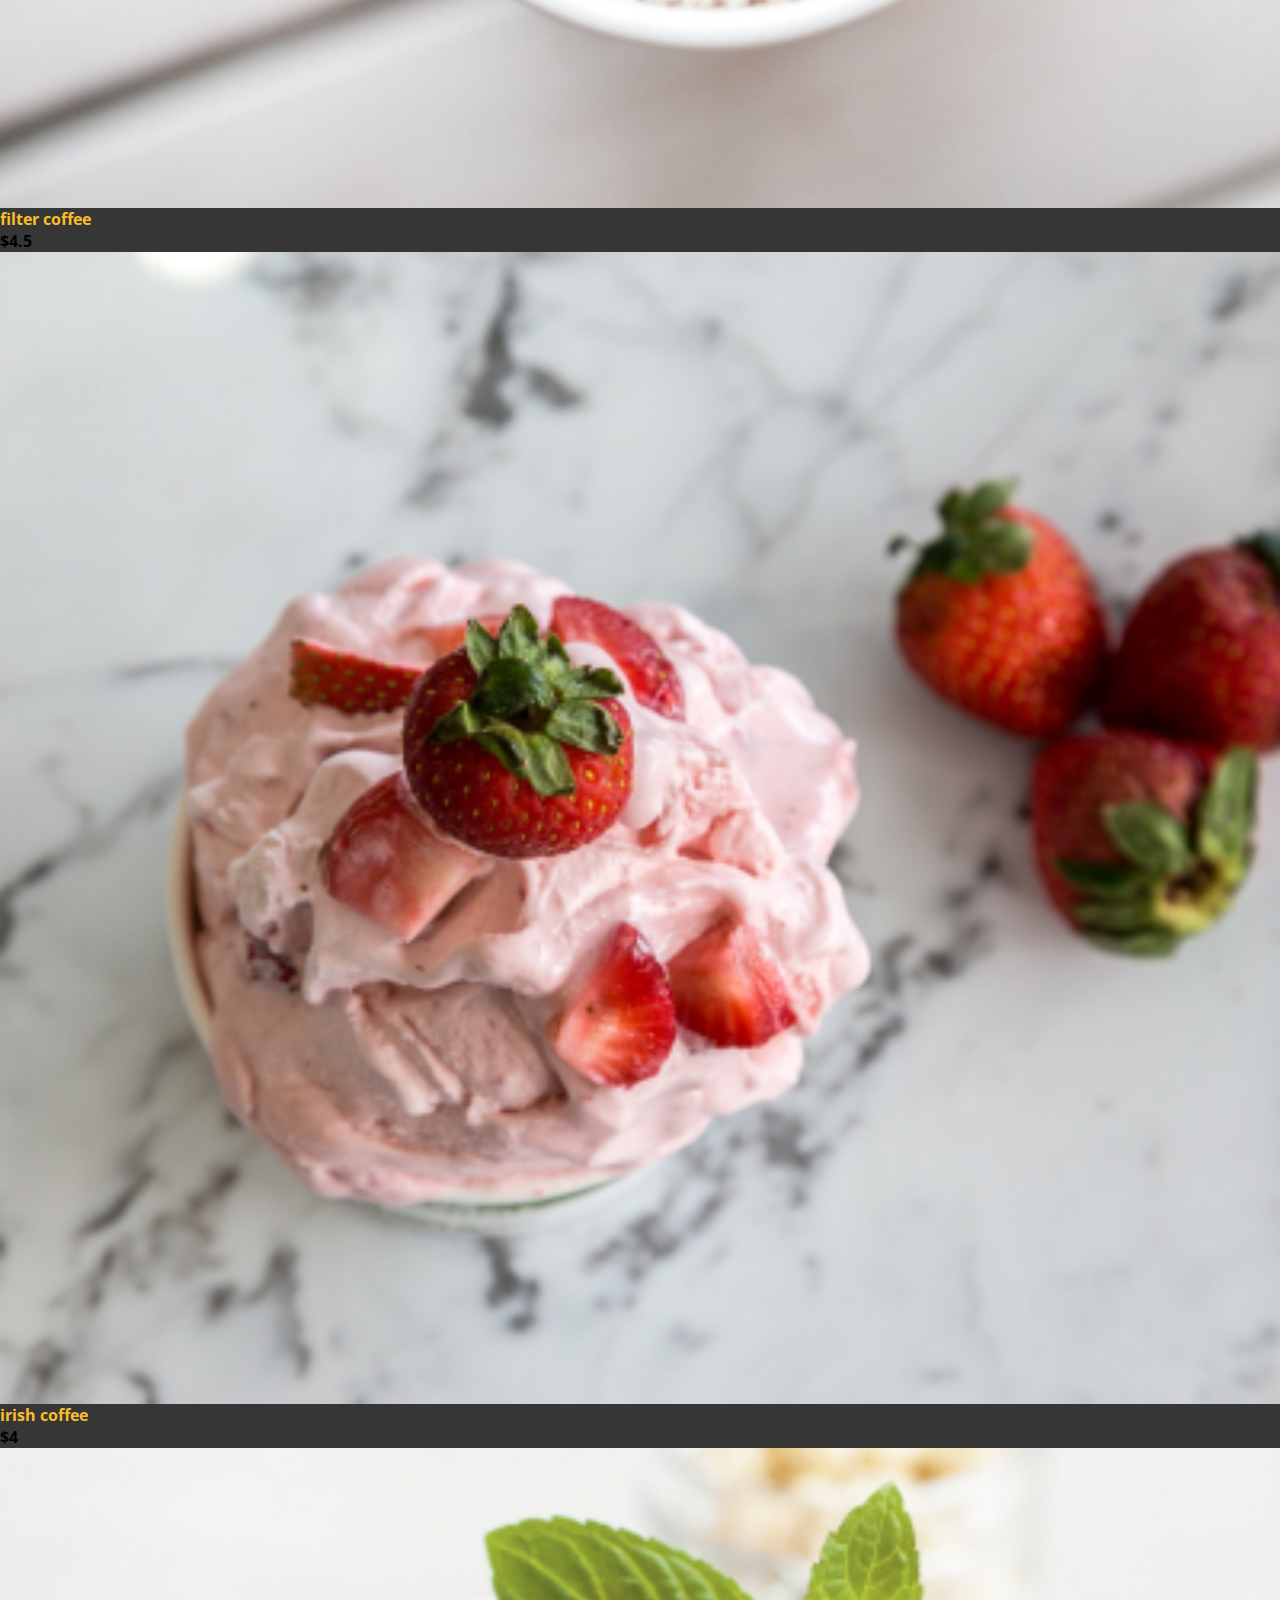
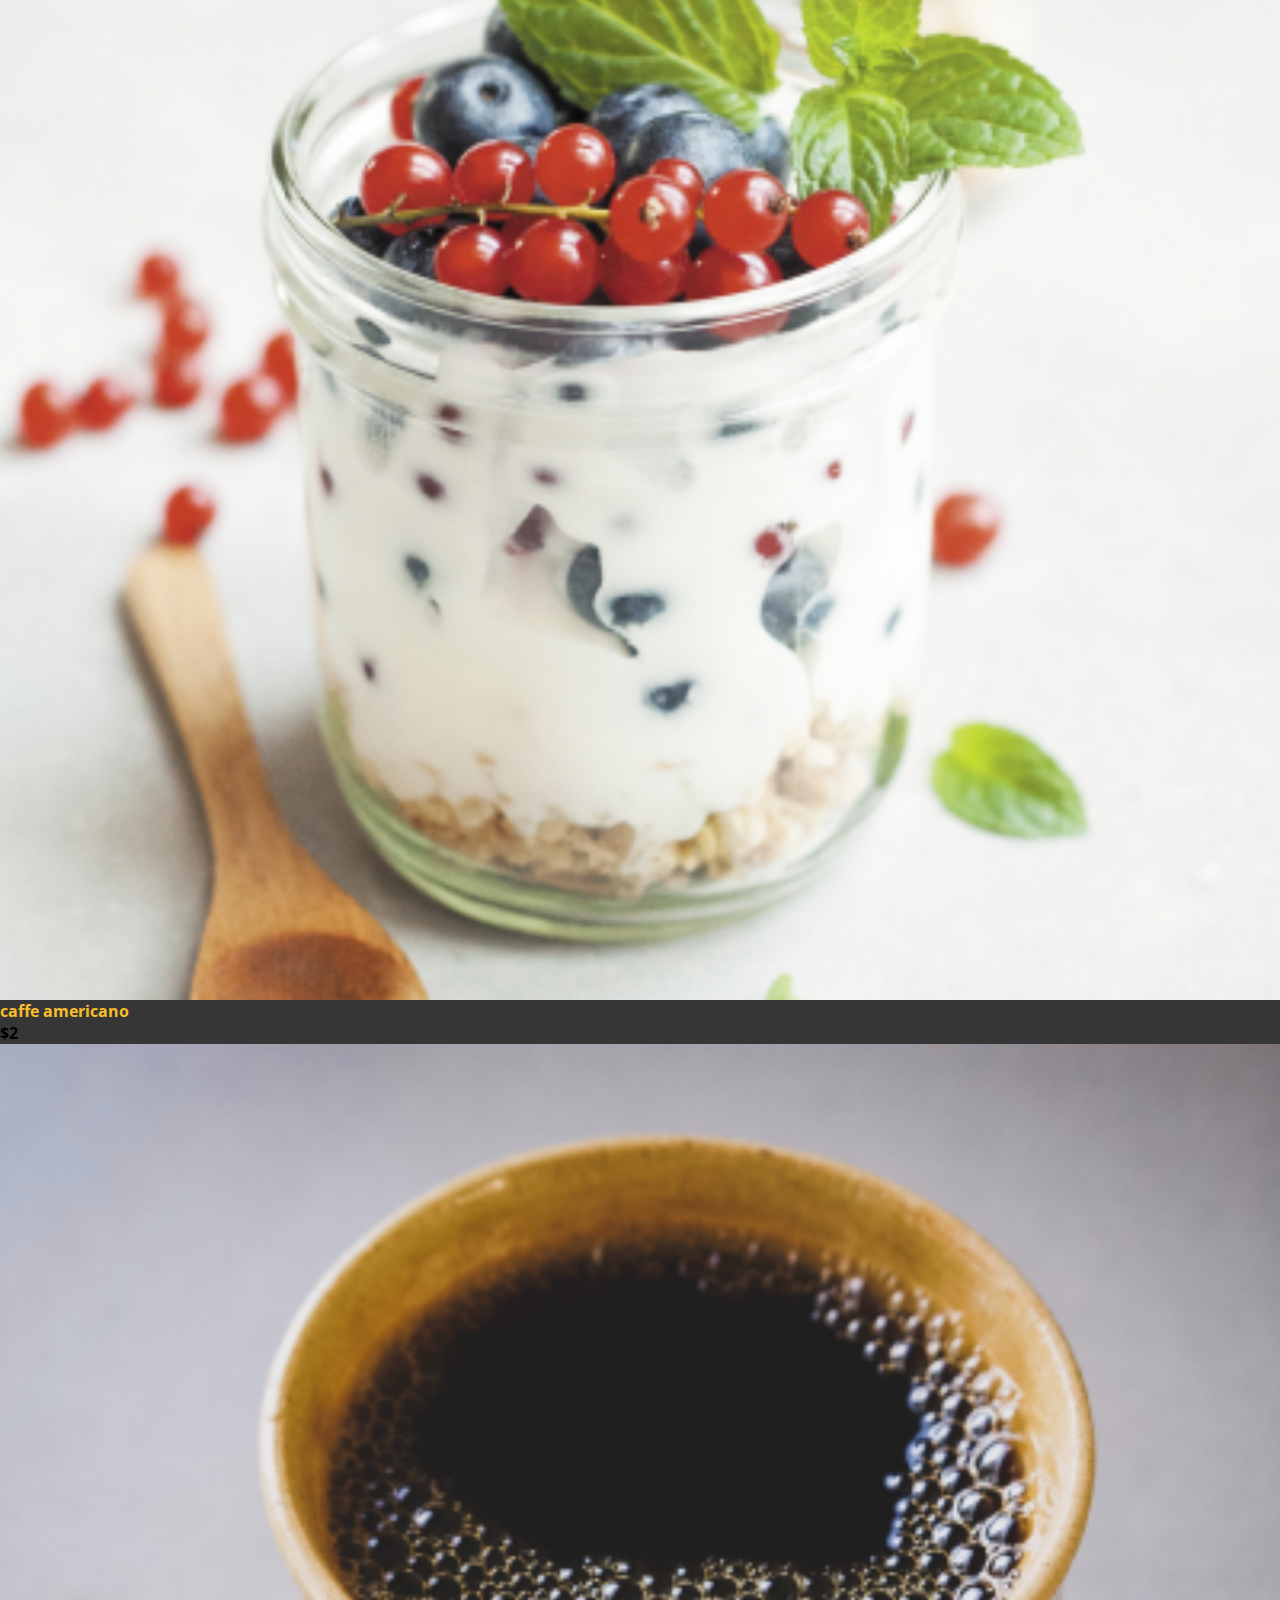
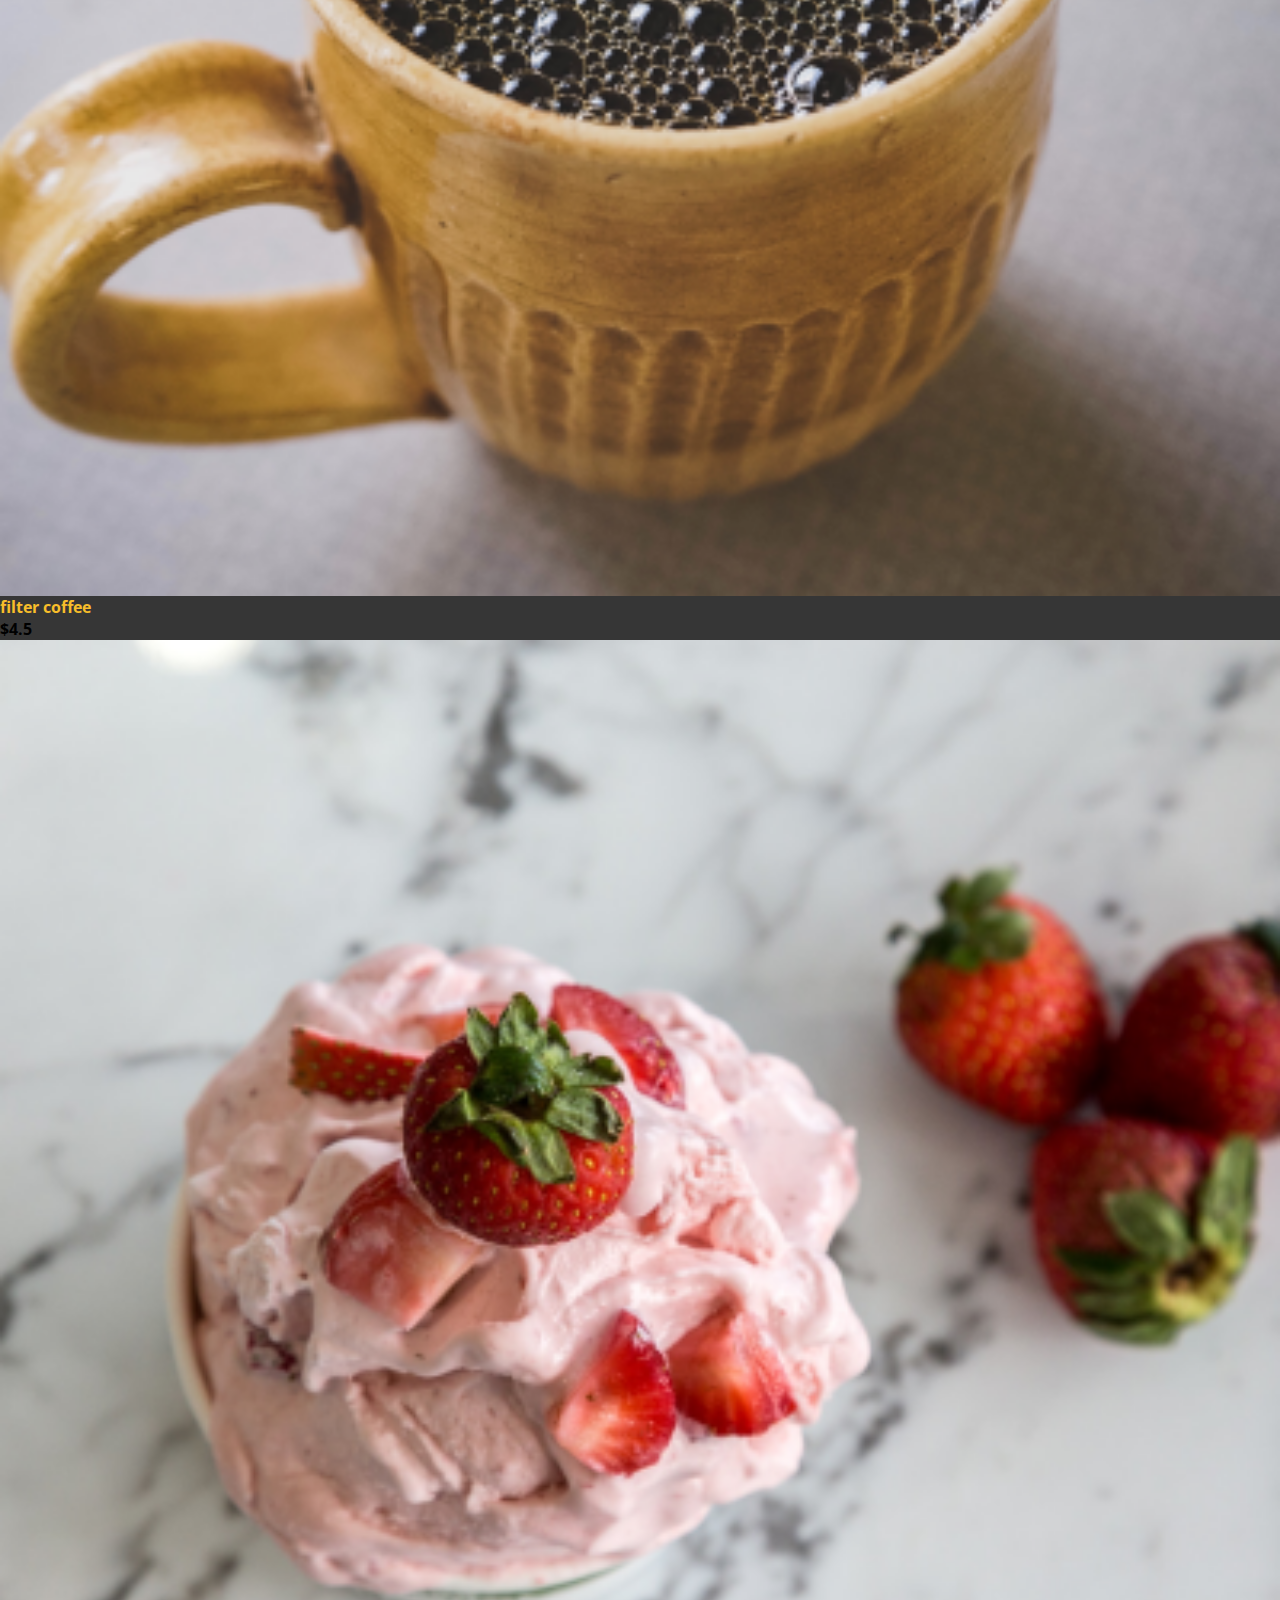
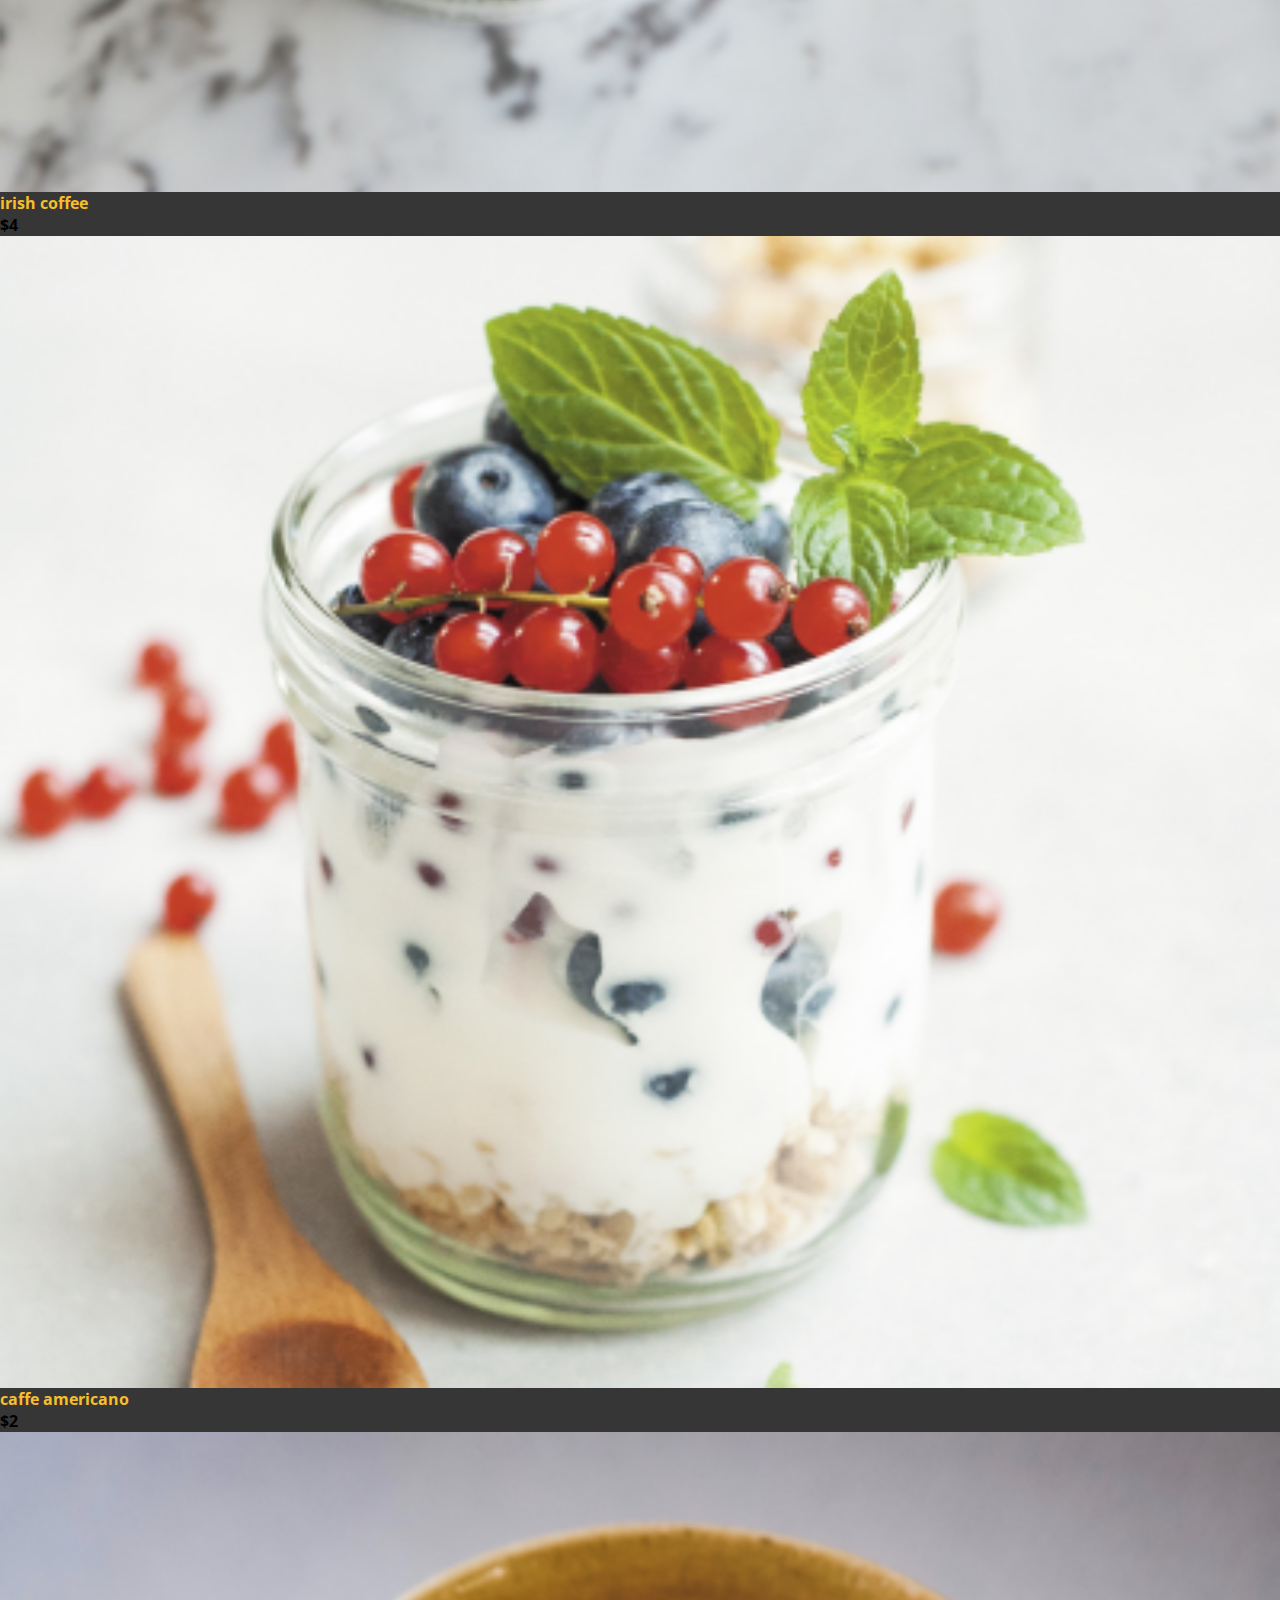
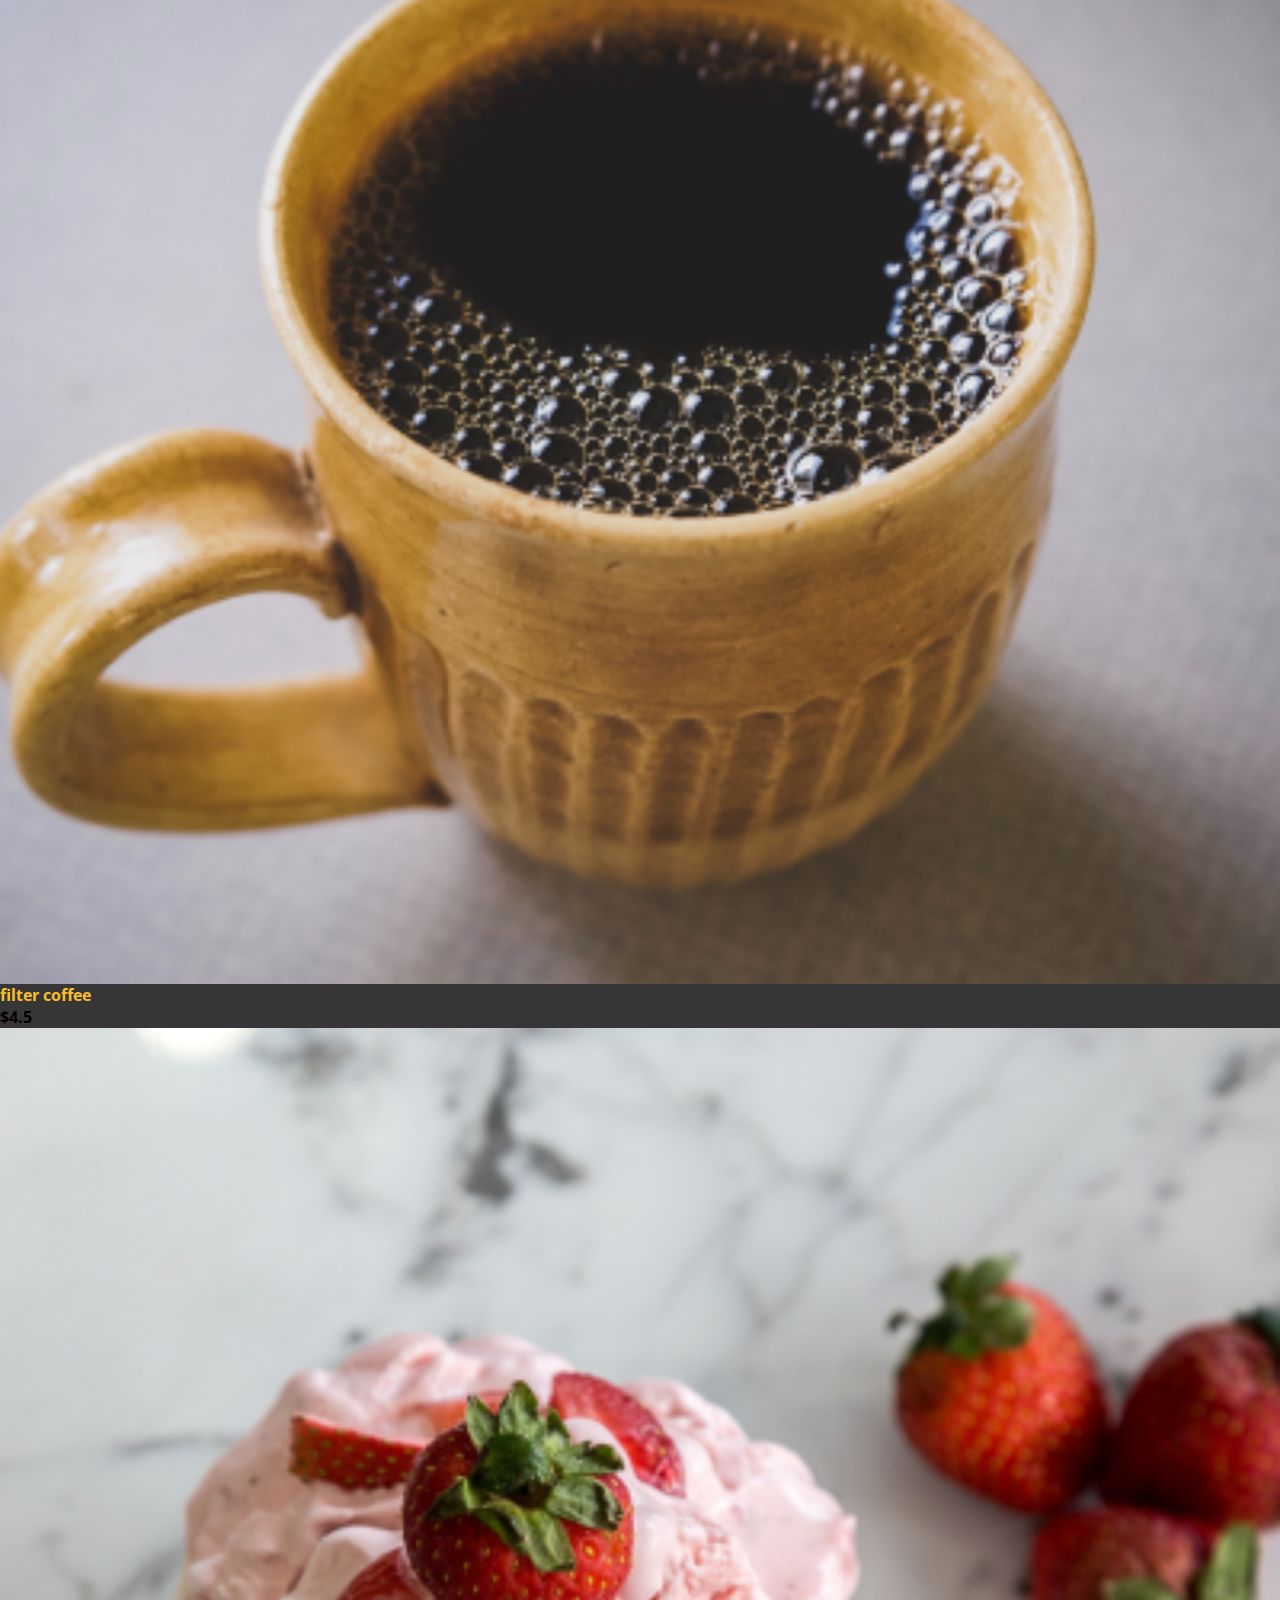
==== commit 513dcb89: "fix:menu page" ====
--- a/menu.html
+++ b/menu.html
@@ -3,21 +3,16 @@
 
 <head>
     <meta charset="UTF-8">
+    <title>Cafe | Menu</title>
+    <link
+        href="https://fonts.googleapis.com/css2?family=Open+Sans:ital,wght@0,300;0,400;0,600;0,700;0,800;1,300;1,400;1,600;1,700;1,800&display=swap"
+        rel="stylesheet">
     <meta name="viewport" content="width=device-width, initial-scale=1.0">
-    <script src="https://ajax.googleapis.com/ajax/libs/jquery/3.5.1/jquery.min.js"></script>
     <link rel="stylesheet" href="https://stackpath.bootstrapcdn.com/bootstrap/4.5.0/css/bootstrap.min.css"
         integrity="sha384-9aIt2nRpC12Uk9gS9baDl411NQApFmC26EwAOH8WgZl5MYYxFfc+NcPb1dKGj7Sk" crossorigin="anonymous">
-    <script src="https://stackpath.bootstrapcdn.com/bootstrap/4.5.0/js/bootstrap.min.js"
-        integrity="sha384-OgVRvuATP1z7JjHLkuOU7Xw704+h835Lr+6QL9UvYjZE3Ipu6Tp75j7Bh/kR0JKI" crossorigin="anonymous">
-    </script>
-   <link rel="stylesheet" href="https://cdnjs.cloudflare.com/ajax/libs/font-awesome/4.7.0/css/font-awesome.min.css">
+
+    <link rel="stylesheet" href="https://cdnjs.cloudflare.com/ajax/libs/font-awesome/4.7.0/css/font-awesome.min.css">
     <link rel="stylesheet" href="css/menu.css" rel="stylesheet" type="text/css" />
-
-    
-
-
-
-    
     <title>Cafe | Menu</title>
 </head>
 
@@ -43,7 +38,7 @@
                             <li class="nav-item">
                                 <a class="nav-link top-link active" href="./menu.html">Menu
                                     <span class="sr-only">(current)</span></a>
-                            </li>    
+                            </li>
                             <li class="nav-item">
                                 <a class="nav-link top-link" href="./contact.html">Contact</a>
                             </li>
@@ -57,302 +52,302 @@
             </div>
         </div>
 
-    <main>
-        <section class="text-center black blackish">
-            <div class="py-5 blackish">
-                <div class="container blackish">
-                    <h2 class="text-yellow text-capitalize mb-4">Explore Our Menu</h2>
-
-                    <ul class="middle nav-fill nav nav-tabs" id="nav-tab" role="tablist">
-                        <li class="text-yellow active px-md-4">
-                            <a data-toggle="tab" class="nav-link tab-link text-yellow px-md-4 active" id="#mainmenu"
-                                href="#mainmenu" role="tab">Main Menu</a></li>
-                        <li class="text-white px-md-4">
-                            <a data-toggle="tab" class="nav-link tab-link text-yellow px-md-4" id="#desserts"
-                                href="#desserts" role="tab">Desserts</a></li>
-                        <li class="text-white px-md-4">
-                            <a data-toggle="tab" class="nav-link tab-link text-yellow px-md-4" id="#specials"
-                                href="#specials" role="tab">Specials</a> </li>
-                    </ul>
+        <main>
+            <section class="text-center black blackish">
+                <div class="py-5 blackish">
+                    <div class="container blackish">
+                        <h2 class="text-yellow text-capitalize mb-4">Explore Our Menu</h2>
+
+                        <ul class="middle nav-fill nav nav-tabs" id="nav-tab" role="tablist">
+                            <li class="text-yellow active px-md-4">
+                                <a data-toggle="tab" class="nav-link tab-link text-yellow px-md-4 active" id="#mainmenu"
+                                    href="#mainmenu" role="tab">Main Menu</a></li>
+                            <li class="text-white px-md-4">
+                                <a data-toggle="tab" class="nav-link tab-link text-yellow px-md-4" id="#desserts"
+                                    href="#desserts" role="tab">Desserts</a></li>
+                            <li class="text-white px-md-4">
+                                <a data-toggle="tab" class="nav-link tab-link text-yellow px-md-4" id="#specials"
+                                    href="#specials" role="tab">Specials</a> </li>
+                        </ul>
+                    </div>
+
+                    <div class="tab-content">
+                        <div class="tab-pane active" id="mainmenu">
+                            <div class="d-flex flex-lg-row flex-column justify-content-center">
+                                <div class="px-3 py-sm-3">
+                                    <img src="./images/menu/irishcoffee.png" class="img-fluid" alt="irish coffee">
+                                    <h4 class="text-yellow pt-3 text-capitalize">irish coffee</h4>
+                                    <h4 class="text-white">$4</h4>
+                                </div>
+                                <div class="px-3 py-sm-3">
+                                    <img src="./images/menu/caffeamericano.png" class="img-fluid" alt="caffe americano">
+                                    <h4 class="text-yellow pt-3 text-capitalize">caffe americano</h4>
+                                    <h4 class="text-white">$2</h4>
+                                </div>
+                                <div class="px-3 py-sm-3">
+                                    <img src="./images/menu/filtercoffee.png" class="img-fluid" alt="filter-coffee">
+                                    <h4 class="text-yellow pt-3 text-capitalize">filter coffee</h4>
+                                    <h4 class="text-white">$4.5</h4>
+                                </div>
+                            </div>
+                            <div class="d-flex flex-lg-row flex-column justify-content-center">
+                                <div class="px-3 py-sm-3">
+                                    <img src="./images/menu/green.png" class="img-fluid" alt="irish coffee">
+                                    <h4 class="text-yellow pt-3 text-capitalize">irish coffee</h4>
+                                    <h4 class="text-white">$4</h4>
+                                </div>
+                                <div class="px-3 py-sm-3">
+                                    <img src="./images/menu/redamericano.png" class="img-fluid" alt="caffe americano">
+                                    <h4 class="text-yellow pt-3 text-capitalize">caffe americano</h4>
+                                    <h4 class="text-white">$2</h4>
+                                </div>
+                                <div class="px-3 py-sm-3">
+                                    <img src="./images/menu/blackcoffee.png" class="img-fluid" alt="filter-coffee">
+                                    <h4 class="text-yellow pt-3 text-capitalize">filter coffee</h4>
+                                    <h4 class="text-white">$4.5</h4>
+                                </div>
+                            </div>
+                            <div class="d-flex flex-lg-row flex-column justify-content-center">
+                                <div class="px-3 py-sm-3">
+                                    <img src="./images/menu/Rectangle 69.png" class="img-fluid" alt="irish coffee">
+                                    <h4 class="text-yellow pt-3 text-capitalize">irish coffee</h4>
+                                    <h4 class="text-white">$4</h4>
+                                </div>
+                                <div class="px-3 py-sm-3">
+                                    <img src="./images/menu/Rectangle 62.png" class="img-fluid" alt="caffe americano">
+                                    <h4 class="text-yellow pt-3 text-capitalize">caffe americano</h4>
+                                    <h4 class="text-white">$2</h4>
+                                </div>
+                                <div class="px-3 py-sm-3">
+                                    <img src="./images/menu/Rectangle 65.png" class="img-fluid" alt="filter-coffee">
+                                    <h4 class="text-yellow pt-3 text-capitalize">filter coffee</h4>
+                                    <h4 class="text-white">$4.5</h4>
+                                </div>
+                            </div>
+                            <div class="d-flex flex-lg-row flex-column justify-content-center">
+                                <div class="px-3 py-sm-3">
+                                    <img src="./images/menu/Rectangle 69.png" class="img-fluid" alt="irish coffee">
+                                    <h4 class="text-yellow pt-3 text-capitalize">irish coffee</h4>
+                                    <h4 class="text-white">$4</h4>
+                                </div>
+                                <div class="px-3 py-sm-3">
+                                    <img src="./images/menu/Rectangle 62.png" class="img-fluid" alt="caffe americano">
+                                    <h4 class="text-yellow pt-3 text-capitalize">caffe americano</h4>
+                                    <h4 class="text-white">$2</h4>
+                                </div>
+                                <div class="px-3 py-sm-3">
+                                    <img src="./images/menu/Rectangle 65.png" class="img-fluid" alt="filter-coffee">
+                                    <h4 class="text-yellow pt-3 text-capitalize">filter coffee</h4>
+                                    <h4 class="text-white">$4.5</h4>
+                                </div>
+                            </div>
+                        </div>
+
+                        <div class="tab-pane" id="desserts">
+                            <div class="d-flex flex-lg-row flex-column justify-content-center">
+                                <div class="px-3 py-sm-3">
+                                    <img src="./images/menu/Rectangle 53.png" class="img-fluid" alt="irish coffee">
+                                    <h4 class="text-yellow pt-3 text-capitalize">irish coffee</h4>
+                                    <h4 class="text-white">$4</h4>
+                                </div>
+                                <div class="px-3 py-sm-3">
+                                    <img src="./images/menu/Rectangle 64.png" class="img-fluid" alt="caffe americano">
+                                    <h4 class="text-yellow pt-3 text-capitalize">caffe americano</h4>
+                                    <h4 class="text-white">$2</h4>
+                                </div>
+                                <div class="px-3 py-sm-3">
+                                    <img src="./images/menu/Rectangle 52.png" class="img-fluid" alt="filter-coffee">
+                                    <h4 class="text-yellow pt-3 text-capitalize">filter coffee</h4>
+                                    <h4 class="text-white">$4.5</h4>
+                                </div>
+                            </div>
+                            <div class="d-flex flex-lg-row flex-column justify-content-center">
+                                <div class="px-3 py-sm-3">
+                                    <img src="./images/menu/Rectangle 55.png" class="img-fluid" alt="irish coffee">
+                                    <h4 class="text-yellow pt-3 text-capitalize">irish coffee</h4>
+                                    <h4 class="text-white">$4</h4>
+                                </div>
+                                <div class="px-3 py-sm-3">
+                                    <img src="./images/menu/Rectangle 56.png" class="img-fluid" alt="caffe americano">
+                                    <h4 class="text-yellow pt-3 text-capitalize">caffe americano</h4>
+                                    <h4 class="text-white">$2</h4>
+                                </div>
+                                <div class="px-3 py-sm-3">
+                                    <img src="./images/menu/Rectangle 57.png" class="img-fluid" alt="filter-coffee">
+                                    <h4 class="text-yellow pt-3 text-capitalize">filter coffee</h4>
+                                    <h4 class="text-white">$4.5</h4>
+                                </div>
+                            </div>
+                            <div class="d-flex flex-lg-row flex-column justify-content-center">
+                                <div class="px-3 py-sm-3">
+                                    <img src="./images/menu/Rectangle 68.png" class="img-fluid" alt="irish coffee">
+                                    <h4 class="text-yellow pt-3 text-capitalize">irish coffee</h4>
+                                    <h4 class="text-white">$4</h4>
+                                </div>
+                                <div class="px-3 py-sm-3">
+                                    <img src="./images/menu/Rectangle 64.png" class="img-fluid" alt="caffe americano">
+                                    <h4 class="text-yellow pt-3 text-capitalize">caffe americano</h4>
+                                    <h4 class="text-white">$2</h4>
+                                </div>
+                                <div class="px-3 py-sm-3">
+                                    <img src="./images/menu/Rectangle 66.png" class="img-fluid" alt="filter-coffee">
+                                    <h4 class="text-yellow pt-3 text-capitalize">filter coffee</h4>
+                                    <h4 class="text-white">$4.5</h4>
+                                </div>
+                            </div>
+                            <div class="d-flex flex-lg-row flex-column justify-content-center">
+                                <div class="px-3 py-sm-3">
+                                    <img src="./images/menu/Rectangle 66.png" class="img-fluid" alt="irish coffee">
+                                    <h4 class="text-yellow pt-3 text-capitalize">irish coffee</h4>
+                                    <h4 class="text-white">$4</h4>
+                                </div>
+                                <div class="px-3 py-sm-3">
+                                    <img src="./images/menu/Rectangle 66 (1).png" class="img-fluid"
+                                        alt="caffe americano">
+                                    <h4 class="text-yellow pt-3 text-capitalize">caffe americano</h4>
+                                    <h4 class="text-white">$2</h4>
+                                </div>
+                                <div class="px-3 py-sm-3">
+                                    <img src="./images/menu/Rectangle 66 (2).png" class="img-fluid" alt="filter-coffee">
+                                    <h4 class="text-yellow pt-3 text-capitalize">filter coffee</h4>
+                                    <h4 class="text-white">$4.5</h4>
+                                </div>
+                            </div>
+                        </div>
+
+                        <div class="tab-pane" id="specials">
+                            <div class="d-flex flex-lg-row flex-column justify-content-center">
+                                <div class="px-3 py-sm-3">
+                                    <img src="./images/menu/irishcoffee.png" class="img-fluid" alt="irish coffee">
+                                    <h4 class="text-yellow pt-3 text-capitalize">irish coffee</h4>
+                                    <h4 class="text-white">$4</h4>
+                                </div>
+                                <div class="px-3 py-sm-3">
+                                    <img src="./images/menu/caffeamericano.png" class="img-fluid" alt="caffe americano">
+                                    <h4 class="text-yellow pt-3 text-capitalize">caffe americano</h4>
+                                    <h4 class="text-white">$2</h4>
+                                </div>
+                                <div class="px-3 py-sm-3">
+                                    <img src="./images/menu/filtercoffee.png" class="img-fluid" alt="filter-coffee">
+                                    <h4 class="text-yellow pt-3 text-capitalize">filter coffee</h4>
+                                    <h4 class="text-white">$4.5</h4>
+                                </div>
+                            </div>
+                            <div class="d-flex flex-lg-row flex-column justify-content-center">
+                                <div class="px-3 py-sm-3">
+                                    <img src="./images/menu/green.png" class="img-fluid" alt="irish coffee">
+                                    <h4 class="text-yellow pt-3 text-capitalize">irish coffee</h4>
+                                    <h4 class="text-white">$4</h4>
+                                </div>
+                                <div class="px-3 py-sm-3">
+                                    <img src="./images/menu/redamericano.png" class="img-fluid" alt="caffe americano">
+                                    <h4 class="text-yellow pt-3 text-capitalize">caffe americano</h4>
+                                    <h4 class="text-white">$2</h4>
+                                </div>
+                                <div class="px-3 py-sm-3">
+                                    <img src="./images/menu/blackcoffee.png" class="img-fluid" alt="filter-coffee">
+                                    <h4 class="text-yellow pt-3 text-capitalize">filter coffee</h4>
+                                    <h4 class="text-white">$4.5</h4>
+                                </div>
+                            </div>
+                            <div class="d-flex flex-lg-row flex-column justify-content-center">
+                                <div class="px-3 py-sm-3">
+                                    <img src="./images/menu/Rectangle 69.png" class="img-fluid" alt="irish coffee">
+                                    <h4 class="text-yellow pt-3 text-capitalize">irish coffee</h4>
+                                    <h4 class="text-white">$4</h4>
+                                </div>
+                                <div class="px-3 py-sm-3">
+                                    <img src="./images/menu/Rectangle 62.png" class="img-fluid" alt="caffe americano">
+                                    <h4 class="text-yellow pt-3 text-capitalize">caffe americano</h4>
+                                    <h4 class="text-white">$2</h4>
+                                </div>
+                                <div class="px-3 py-sm-3">
+                                    <img src="./images/menu/Rectangle 65.png" class="img-fluid" alt="filter-coffee">
+                                    <h4 class="text-yellow pt-3 text-capitalize">filter coffee</h4>
+                                    <h4 class="text-white">$4.5</h4>
+                                </div>
+                            </div>
+                        </div>
+                    </div>
+
                 </div>
 
-                <div class="tab-content">
-                    <div class="tab-pane active" id="mainmenu">
-                        <div class="d-flex flex-lg-row flex-column justify-content-center">
-                            <div class="px-3 py-sm-3">
-                                <img src="./images/menu/irishcoffee.png" class="img-fluid" alt="irish coffee">
-                                <h3 class="text-yellow text-capitalize">irish coffee</h3>
-                                <h3 class="text-white">$4</h3>
-                            </div>
-                            <div class="px-3 py-sm-3">
-                                <img src="./images/menu/caffeamericano.png" class="img-fluid" alt="caffe americano">
-                                <h3 class="text-yellow text-capitalize">caffe americano</h3>
-                                <h3 class="text-white">$2</h3>
-                            </div>
-                            <div class="px-3 py-sm-3">
-                                <img src="./images/menu/filtercoffee.png" class="img-fluid" alt="filter-coffee">
-                                <h3 class="text-yellow text-capitalize">filter coffee</h3>
-                                <h3 class="text-white">$4.5</h3>
-                            </div>
-                        </div>
-                        <div class="d-flex flex-lg-row flex-column justify-content-center">
-                            <div class="px-3 py-sm-3">
-                                <img src="./images/menu/green.png" class="img-fluid" alt="irish coffee">
-                                <h3 class="text-yellow text-capitalize">irish coffee</h3>
-                                <h3 class="text-white">$4</h3>
-                            </div>
-                            <div class="px-3 py-sm-3">
-                                <img src="./images/menu/redamericano.png" class="img-fluid" alt="caffe americano">
-                                <h3 class="text-yellow text-capitalize">caffe americano</h3>
-                                <h3 class="text-white">$2</h3>
-                            </div>
-                            <div class="px-3 py-sm-3">
-                                <img src="./images/menu/blackcoffee.png" class="img-fluid" alt="filter-coffee">
-                                <h3 class="text-yellow text-capitalize">filter coffee</h3>
-                                <h3 class="text-white">$4.5</h3>
-                            </div>
-                        </div>
-                        <div class="d-flex flex-lg-row flex-column justify-content-center">
-                            <div class="px-3 py-sm-3">
-                                <img src="./images/menu/Rectangle 69.png" class="img-fluid" alt="irish coffee">
-                                <h3 class="text-yellow text-capitalize">irish coffee</h3>
-                                <h3 class="text-white">$4</h3>
-                            </div>
-                            <div class="px-3 py-sm-3">
-                                <img src="./images/menu/Rectangle 62.png" class="img-fluid" alt="caffe americano">
-                                <h3 class="text-yellow text-capitalize">caffe americano</h3>
-                                <h3 class="text-white">$2</h3>
-                            </div>
-                            <div class="px-3 py-sm-3">
-                                <img src="./images/menu/Rectangle 65.png" class="img-fluid" alt="filter-coffee">
-                                <h3 class="text-yellow text-capitalize">filter coffee</h3>
-                                <h3 class="text-white">$4.5</h3>
-                            </div>
-                        </div>
-                        <div class="d-flex flex-lg-row flex-column justify-content-center">
-                            <div class="px-3 py-sm-3">
-                                <img src="./images/menu/Rectangle 69.png" class="img-fluid" alt="irish coffee">
-                                <h3 class="text-yellow text-capitalize">irish coffee</h3>
-                                <h3 class="text-white">$4</h3>
-                            </div>
-                            <div class="px-3 py-sm-3">
-                                <img src="./images/menu/Rectangle 62.png" class="img-fluid" alt="caffe americano">
-                                <h3 class="text-yellow text-capitalize">caffe americano</h3>
-                                <h3 class="text-white">$2</h3>
-                            </div>
-                            <div class="px-3 py-sm-3">
-                                <img src="./images/menu/Rectangle 65.png" class="img-fluid" alt="filter-coffee">
-                                <h3 class="text-yellow text-capitalize">filter coffee</h3>
-                                <h3 class="text-white">$4.5</h3>
-                            </div>
-                        </div>
-                    </div>
-
-                    <div class="tab-pane" id="desserts">
-                        <div class="d-flex flex-lg-row flex-column justify-content-center">
-                            <div class="px-3 py-sm-3">
-                                <img src="./images/menu/Rectangle 53.png" class="img-fluid" alt="irish coffee">
-                                <h3 class="text-yellow text-capitalize">irish coffee</h3>
-                                <h3 class="text-white">$4</h3>
-                            </div>
-                            <div class="px-3 py-sm-3">
-                                <img src="./images/menu/Rectangle 64.png" class="img-fluid" alt="caffe americano">
-                                <h3 class="text-yellow text-capitalize">caffe americano</h3>
-                                <h3 class="text-white">$2</h3>
-                            </div>
-                            <div class="px-3 py-sm-3">
-                                <img src="./images/menu/Rectangle 52.png" class="img-fluid" alt="filter-coffee">
-                                <h3 class="text-yellow text-capitalize">filter coffee</h3>
-                                <h3 class="text-white">$4.5</h3>
-                            </div>
-                        </div>
-                        <div class="d-flex flex-lg-row flex-column justify-content-center">
-                            <div class="px-3 py-sm-3">
-                                <img src="./images/menu/Rectangle 55.png" class="img-fluid" alt="irish coffee">
-                                <h3 class="text-yellow text-capitalize">irish coffee</h3>
-                                <h3 class="text-white">$4</h3>
-                            </div>
-                            <div class="px-3 py-sm-3">
-                                <img src="./images/menu/Rectangle 56.png" class="img-fluid" alt="caffe americano">
-                                <h3 class="text-yellow text-capitalize">caffe americano</h3>
-                                <h3 class="text-white">$2</h3>
-                            </div>
-                            <div class="px-3 py-sm-3">
-                                <img src="./images/menu/Rectangle 57.png" class="img-fluid" alt="filter-coffee">
-                                <h3 class="text-yellow text-capitalize">filter coffee</h3>
-                                <h3 class="text-white">$4.5</h3>
-                            </div>
-                        </div>
-                        <div class="d-flex flex-lg-row flex-column justify-content-center">
-                            <div class="px-3 py-sm-3">
-                                <img src="./images/menu/Rectangle 68.png" class="img-fluid" alt="irish coffee">
-                                <h3 class="text-yellow text-capitalize">irish coffee</h3>
-                                <h3 class="text-white">$4</h3>
-                            </div>
-                            <div class="px-3 py-sm-3">
-                                <img src="./images/menu/Rectangle 64.png" class="img-fluid" alt="caffe americano">
-                                <h3 class="text-yellow text-capitalize">caffe americano</h3>
-                                <h3 class="text-white">$2</h3>
-                            </div>
-                            <div class="px-3 py-sm-3">
-                                <img src="./images/menu/Rectangle 66.png" class="img-fluid" alt="filter-coffee">
-                                <h3 class="text-yellow text-capitalize">filter coffee</h3>
-                                <h3 class="text-white">$4.5</h3>
-                            </div>
-                        </div>
-                        <div class="d-flex flex-lg-row flex-column justify-content-center">
-                            <div class="px-3 py-sm-3">
-                                <img src="./images/menu/Rectangle 66.png" class="img-fluid" alt="irish coffee">
-                                <h3 class="text-yellow text-capitalize">irish coffee</h3>
-                                <h3 class="text-white">$4</h3>
-                            </div>
-                            <div class="px-3 py-sm-3">
-                                <img src="./images/menu/Rectangle 66 (1).png" class="img-fluid" alt="caffe americano">
-                                <h3 class="text-yellow text-capitalize">caffe americano</h3>
-                                <h3 class="text-white">$2</h3>
-                            </div>
-                            <div class="px-3 py-sm-3">
-                                <img src="./images/menu/Rectangle 66 (2).png" class="img-fluid" alt="filter-coffee">
-                                <h3 class="text-yellow text-capitalize">filter coffee</h3>
-                                <h3 class="text-white">$4.5</h3>
-                            </div>
-                        </div>
-                    </div>
-
-                    <div class="tab-pane" id="specials">
-                        <div class="d-flex flex-lg-row flex-column justify-content-center">
-                            <div class="px-3 py-sm-3">
-                                <img src="./images/menu/irishcoffee.png" class="img-fluid" alt="irish coffee">
-                                <h3 class="text-yellow text-capitalize">irish coffee</h3>
-                                <h3 class="text-white">$4</h3>
-                            </div>
-                            <div class="px-3 py-sm-3">
-                                <img src="./images/menu/caffeamericano.png" class="img-fluid" alt="caffe americano">
-                                <h3 class="text-yellow text-capitalize">caffe americano</h3>
-                                <h3 class="text-white">$2</h3>
-                            </div>
-                            <div class="px-3 py-sm-3">
-                                <img src="./images/menu/filtercoffee.png" class="img-fluid" alt="filter-coffee">
-                                <h3 class="text-yellow text-capitalize">filter coffee</h3>
-                                <h3 class="text-white">$4.5</h3>
-                            </div>
-                        </div>
-                        <div class="d-flex flex-lg-row flex-column justify-content-center">
-                            <div class="px-3 py-sm-3">
-                                <img src="./images/menu/green.png" class="img-fluid" alt="irish coffee">
-                                <h3 class="text-yellow text-capitalize">irish coffee</h3>
-                                <h3 class="text-white">$4</h3>
-                            </div>
-                            <div class="px-3 py-sm-3">
-                                <img src="./images/menu/redamericano.png" class="img-fluid" alt="caffe americano">
-                                <h3 class="text-yellow text-capitalize">caffe americano</h3>
-                                <h3 class="text-white">$2</h3>
-                            </div>
-                            <div class="px-3 py-sm-3">
-                                <img src="./images/menu/blackcoffee.png" class="img-fluid" alt="filter-coffee">
-                                <h3 class="text-yellow text-capitalize">filter coffee</h3>
-                                <h3 class="text-white">$4.5</h3>
-                            </div>
-                        </div>
-                        <div class="d-flex flex-lg-row flex-column justify-content-center">
-                            <div class="px-3 py-sm-3">
-                                <img src="./images/menu/Rectangle 69.png" class="img-fluid" alt="irish coffee">
-                                <h3 class="text-yellow text-capitalize">irish coffee</h3>
-                                <h3 class="text-white">$4</h3>
-                            </div>
-                            <div class="px-3 py-sm-3">
-                                <img src="./images/menu/Rectangle 62.png" class="img-fluid" alt="caffe americano">
-                                <h3 class="text-yellow text-capitalize">caffe americano</h3>
-                                <h3 class="text-white">$2</h3>
-                            </div>
-                            <div class="px-3 py-sm-3">
-                                <img src="./images/menu/Rectangle 65.png" class="img-fluid" alt="filter-coffee">
-                                <h3 class="text-yellow text-capitalize">filter coffee</h3>
-                                <h3 class="text-white">$4.5</h3>
+            </section>
+
+        </main>
+
+        <div class="container-fluid footer">
+            <footer class="container">
+                <div class="row">
+                    <div class="col-md-4 d-flex flex-column bottom-details">
+                        <div>
+                            <div class="footer-top">
+                                <img src="./images/about/logo.svg" alt="logo" id="footer-logo">
+                            </div>
+                            <p class="info d-flex align-items-center"><img src="./images/about/phone-icon.svg"
+                                    alt="phone">
+                                <span>08126345978,
+                                    01563948</span>
+                            </p>
+                            <p class="info d-flex align-items-center"><img src="./images/about/location icon.svg"
+                                    alt="location"> <span>3100 Eve Steet,
+                                    Riverside
+                                    83412</span></p>
+                            <p class="info d-flex align-items-center"><img src="./images/about/mail-icon.svg"
+                                    alt="mail">
+                                <span>info@koficafe.com</span>
+                            </p>
+                        </div>
+                    </div>
+                    <div class="col-md-4 d-flex flex-column align-items-md-center bottom-details">
+                        <div>
+                            <div class="footer-top">
+                                <h3>Working Days</h3>
+                            </div>
+                            <p>Monday-Friday <br><span class="time">9am-9pm</span></p>
+                            <p>Saturday-Sunday <br><span class="time">10am-4pm</span></p>
+                        </div>
+                    </div>
+                    <div class="col-md-4 d-flex flex-column align-items-md-center bottom-details">
+                        <div style="margin-bottom:1rem">
+                            <div class="footer-top">
+                                <h3>Follow Us</h3>
+                            </div>
+                            <div class="row pl-1">
+                                <div>
+                                    <a href=""><img src="./images/about/facebook-logo.svg" alt="facebook link"
+                                            class="social-icon">
+                                    </a></div>
+                                <div>
+                                    <a href=""><img src="./images/about/twitter-logo.svg" alt="twitter link"
+                                            class="social-icon">
+                                    </a></div>
+                                <div>
+                                    <a href=""><img src="./images/about/Inst logo.svg" alt="instagram link"
+                                            class="social-icon">
+                                    </a></div>
                             </div>
                         </div>
                     </div>
                 </div>
-
-            </div>
-
-        </section>
-
-    </main>
-
-    <div class="container-fluid footer">
-        <footer class="container">
-            <div class="row">
-                <div class="col-md-4 d-flex flex-column bottom-details">
-                    <div>
-                        <div class="footer-top">
-                            <img src="./images/about/logo.svg" alt="logo" id="footer-logo">
-                        </div>
-                        <p class="info d-flex align-items-center"><img src="./images/about/phone-icon.svg"
-                                alt="phone">
-                            <span>08126345978,
-                                01563948</span>
-                        </p>
-                        <p class="info d-flex align-items-center"><img src="./images/about/location icon.svg"
-                                alt="location"> <span>3100 Eve Steet,
-                                Riverside
-                                83412</span></p>
-                        <p class="info d-flex align-items-center"><img src="./images/about/mail-icon.svg"
-                                alt="mail">
-                            <span>info@koficafe.com</span>
-                        </p>
-                    </div>
+                <div style="margin-top: 50px;">
+                    <span id="bottom"> &copy;
+                        2020 KofiCafe All Right Reserved</span>
                 </div>
-                <div class="col-md-4 d-flex flex-column align-items-md-center bottom-details">
-                    <div>
-                        <div class="footer-top">
-                            <h3>Working Days</h3>
-                        </div>
-                        <p>Monday-Friday <br><span class="time">9am-9pm</span></p>
-                        <p>Saturday-Sunday <br><span class="time">10am-4pm</span></p>
-                    </div>
-                </div>
-                <div class="col-md-4 d-flex flex-column align-items-md-center bottom-details">
-                    <div style="margin-bottom:1rem">
-                        <div class="footer-top">
-                            <h3>Follow Us</h3>
-                        </div>
-                        <div class="row pl-1">
-                            <div>
-                                <a href=""><img src="./images/about/facebook-logo.svg" alt="facebook link"
-                                        class="social-icon">
-                                </a></div>
-                            <div>
-                                <a href=""><img src="./images/about/twitter-logo.svg" alt="twitter link"
-                                        class="social-icon">
-                                </a></div>
-                            <div>
-                                <a href=""><img src="./images/about/Inst logo.svg" alt="instagram link"
-                                        class="social-icon">
-                                </a></div>
-                        </div>
-                    </div>
-                </div>
-            </div>
-            <div style="margin-top: 50px;">
-                <span id="bottom"> &copy;
-                    2020 KofiCafe All Right Reserved</span>
-            </div>
-        </footer>
+            </footer>
+        </div>
+
     </div>
-
-</div>
-<script src="https://code.jquery.com/jquery-3.5.1.slim.min.js"
-    integrity="sha384-DfXdz2htPH0lsSSs5nCTpuj/zy4C+OGpamoFVy38MVBnE+IbbVYUew+OrCXaRkfj" crossorigin="anonymous">
+    <script src="https://code.jquery.com/jquery-3.5.1.slim.min.js"
+        integrity="sha384-DfXdz2htPH0lsSSs5nCTpuj/zy4C+OGpamoFVy38MVBnE+IbbVYUew+OrCXaRkfj" crossorigin="anonymous">
     </script>
-  <script src="./js/about.js"></script>
-  <script src="https://cdn.jsdelivr.net/npm/popper.js@1.16.0/dist/umd/popper.min.js"
-    integrity="sha384-Q6E9RHvbIyZFJoft+2mJbHaEWldlvI9IOYy5n3zV9zzTtmI3UksdQRVvoxMfooAo" crossorigin="anonymous">
+    <script src="./js/about.js"></script>
+    <script src="https://cdn.jsdelivr.net/npm/popper.js@1.16.0/dist/umd/popper.min.js"
+        integrity="sha384-Q6E9RHvbIyZFJoft+2mJbHaEWldlvI9IOYy5n3zV9zzTtmI3UksdQRVvoxMfooAo" crossorigin="anonymous">
     </script>
-  <script src="https://stackpath.bootstrapcdn.com/bootstrap/4.5.0/js/bootstrap.min.js"
-    integrity="sha384-OgVRvuATP1z7JjHLkuOU7Xw704+h835Lr+6QL9UvYjZE3Ipu6Tp75j7Bh/kR0JKI" crossorigin="anonymous">
+    <script src="https://stackpath.bootstrapcdn.com/bootstrap/4.5.0/js/bootstrap.min.js"
+        integrity="sha384-OgVRvuATP1z7JjHLkuOU7Xw704+h835Lr+6QL9UvYjZE3Ipu6Tp75j7Bh/kR0JKI" crossorigin="anonymous">
     </script>
-<script src="./js/about.js"></script>
 </body>
 
 </html>--- a/css/menu.css
+++ b/css/menu.css
@@ -1,53 +1,11 @@
 ul {
   list-style-type: none;
 }
+
 h1 {
-  font-size: 47px !important;
-}
-
-h2 {
-  font-size: 40px !important;
-}
-
-h3 {
-  font-size: 30px !important;
-}
-
-h4 {
-  font-size: 20px !important;
-}
-
-p {
-  font-size: 18px !important;
-}
-
-.logofont {
-  font-family: Aclonica;
-}
-/* 
-header {
-  background-image: url("../images/menu/browncoffee.png");
-  background-position: center;
-  background-repeat: no-repeat;
-  background-size: cover;
-  width: 100%;
-  min-height: 690px;
-  position: relative;
-} */
-
-/* footer {
-  background-image: url("../footerimage.png");
-} */
-
-/* header::after {
-  content: "";
-  background-color: rgba(0, 0, 0, 0.59);
-  position: absolute;
-  width: 100%;
-  height: 100%;
-  top: 0;
-  z-index: 1;
-} */
+  font-size: 4rem;
+  font-weight: 600;
+}
 
 nav,
 header > section {
@@ -130,6 +88,7 @@
 .nav-tabs .nav-link.active {
   color: #f8be2a !important;
   border: none;
+  background: none;
 }
 
 * {
@@ -459,7 +418,7 @@
   .show-nav {
     top: 0;
     padding-top: 78px;
-    background-color: #f8be2a;
+    background-color: #f8be2a !important;
     width: 100%;
     position: absolute;
     left: 0;
